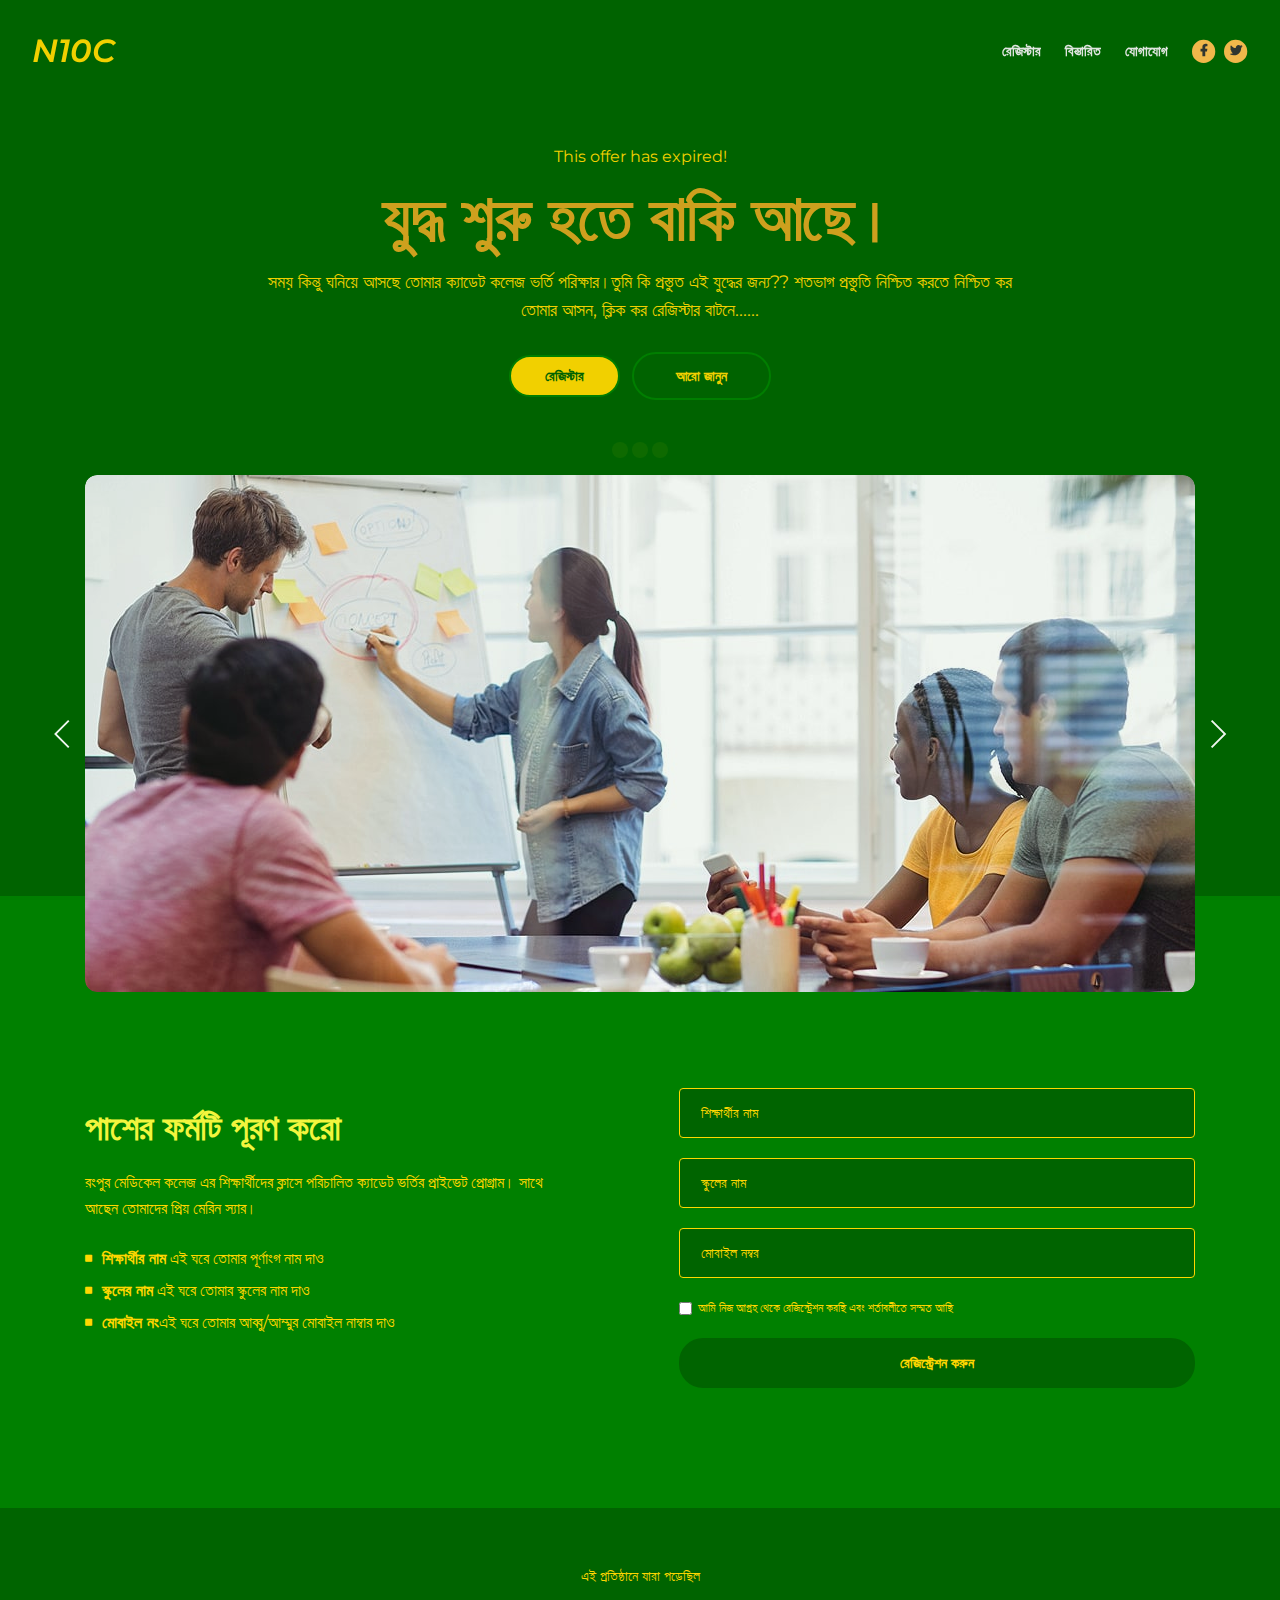
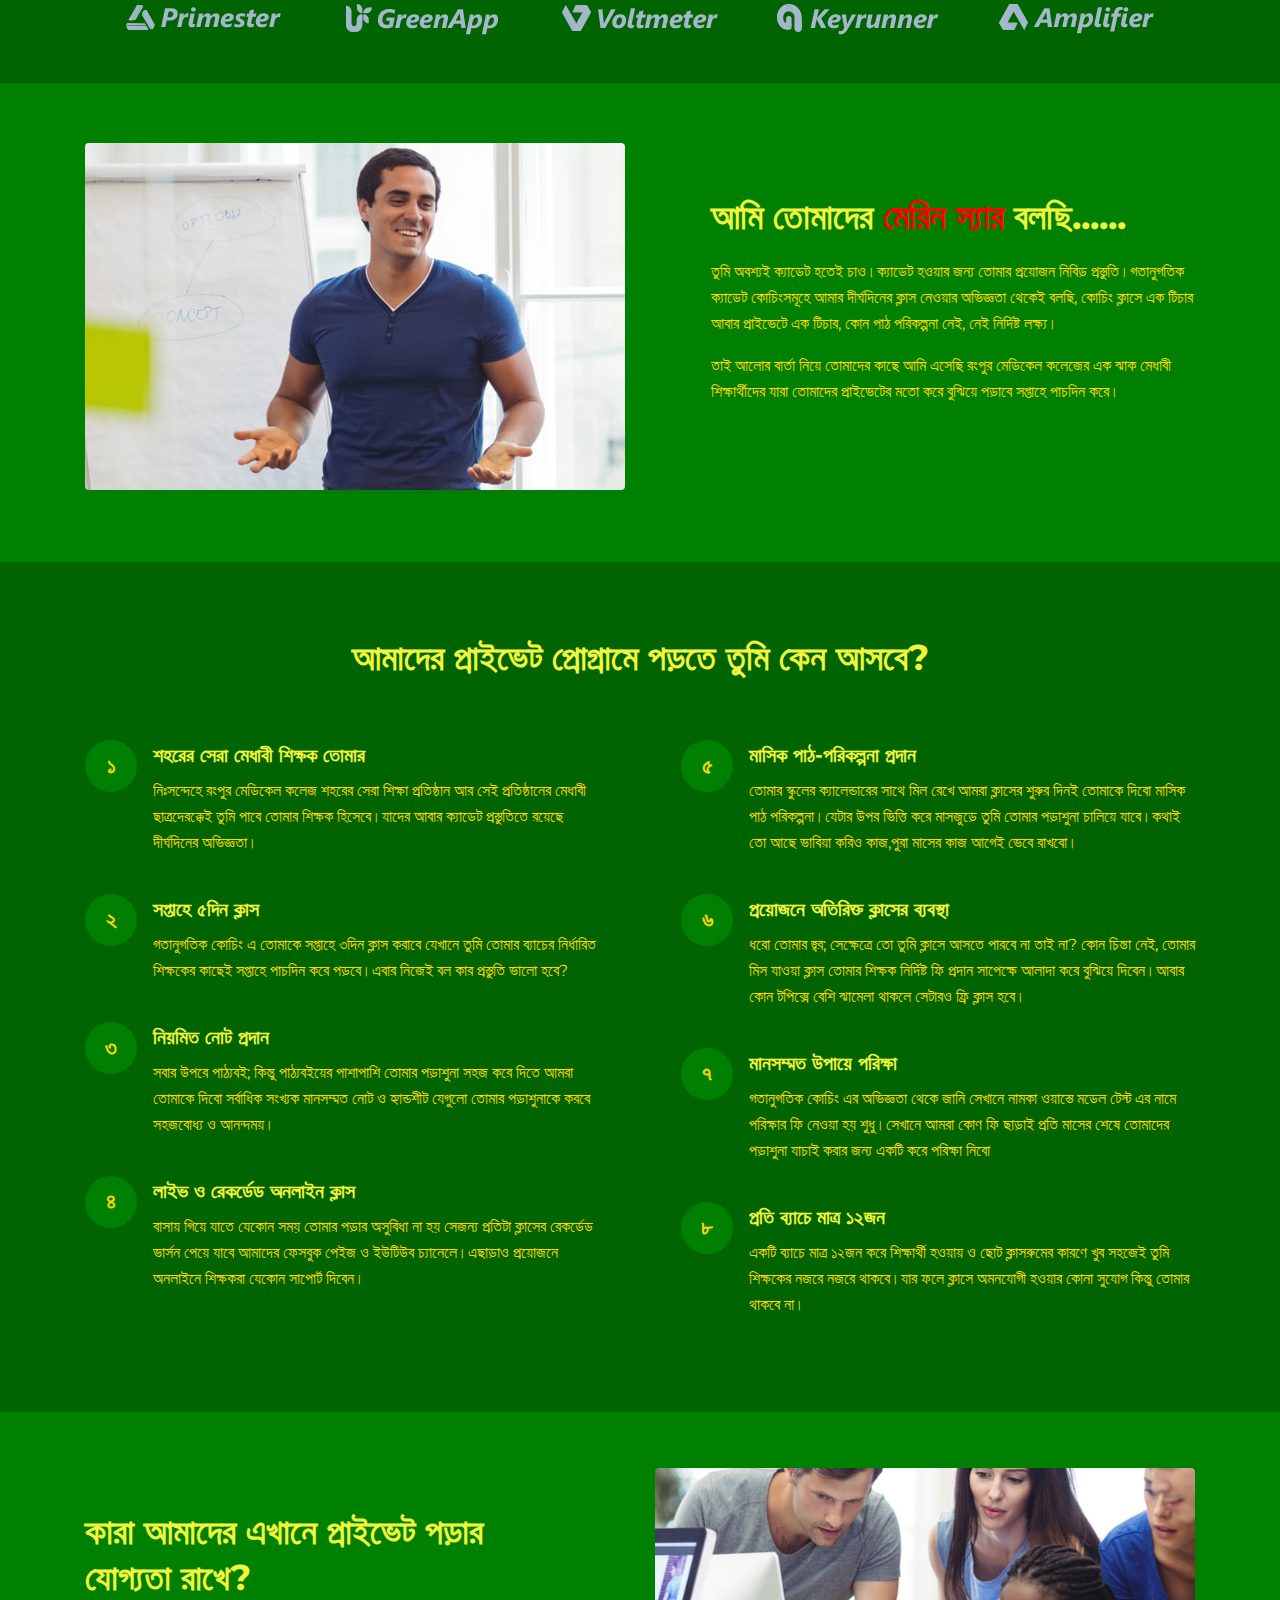
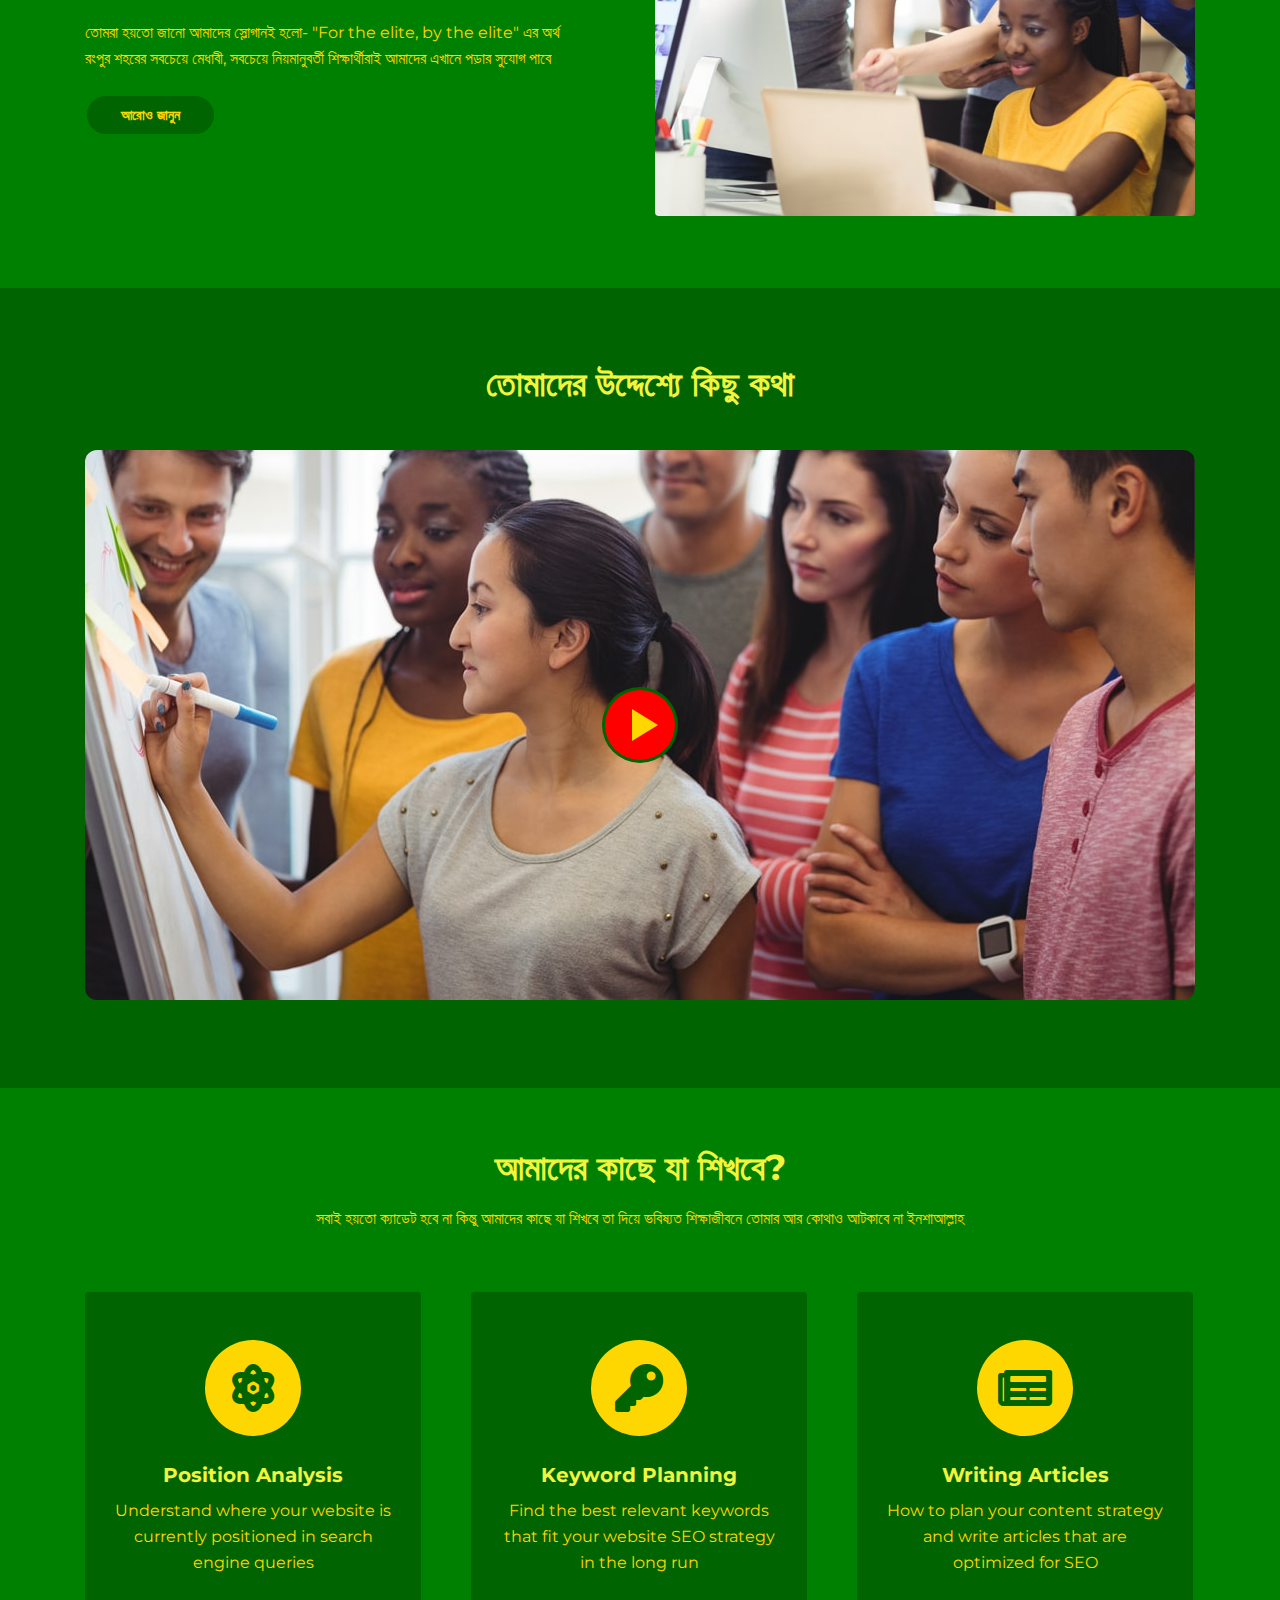
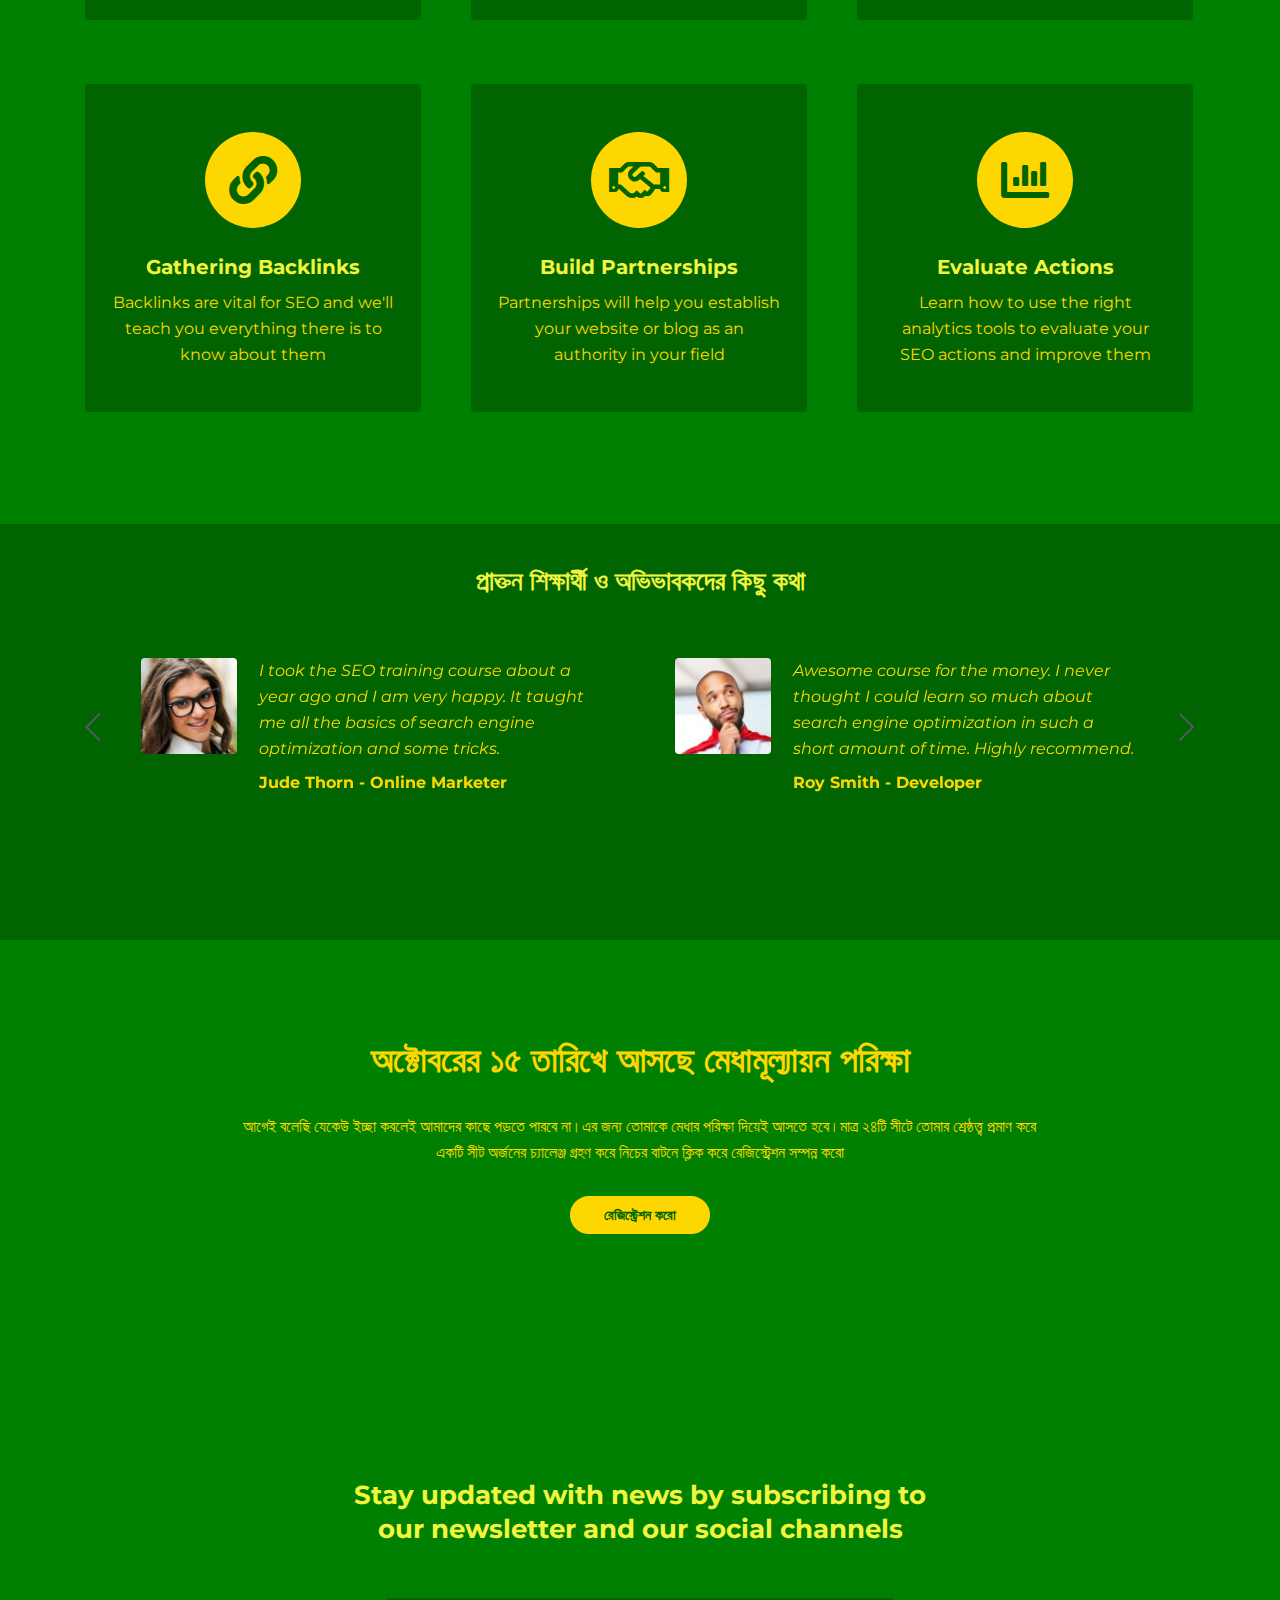
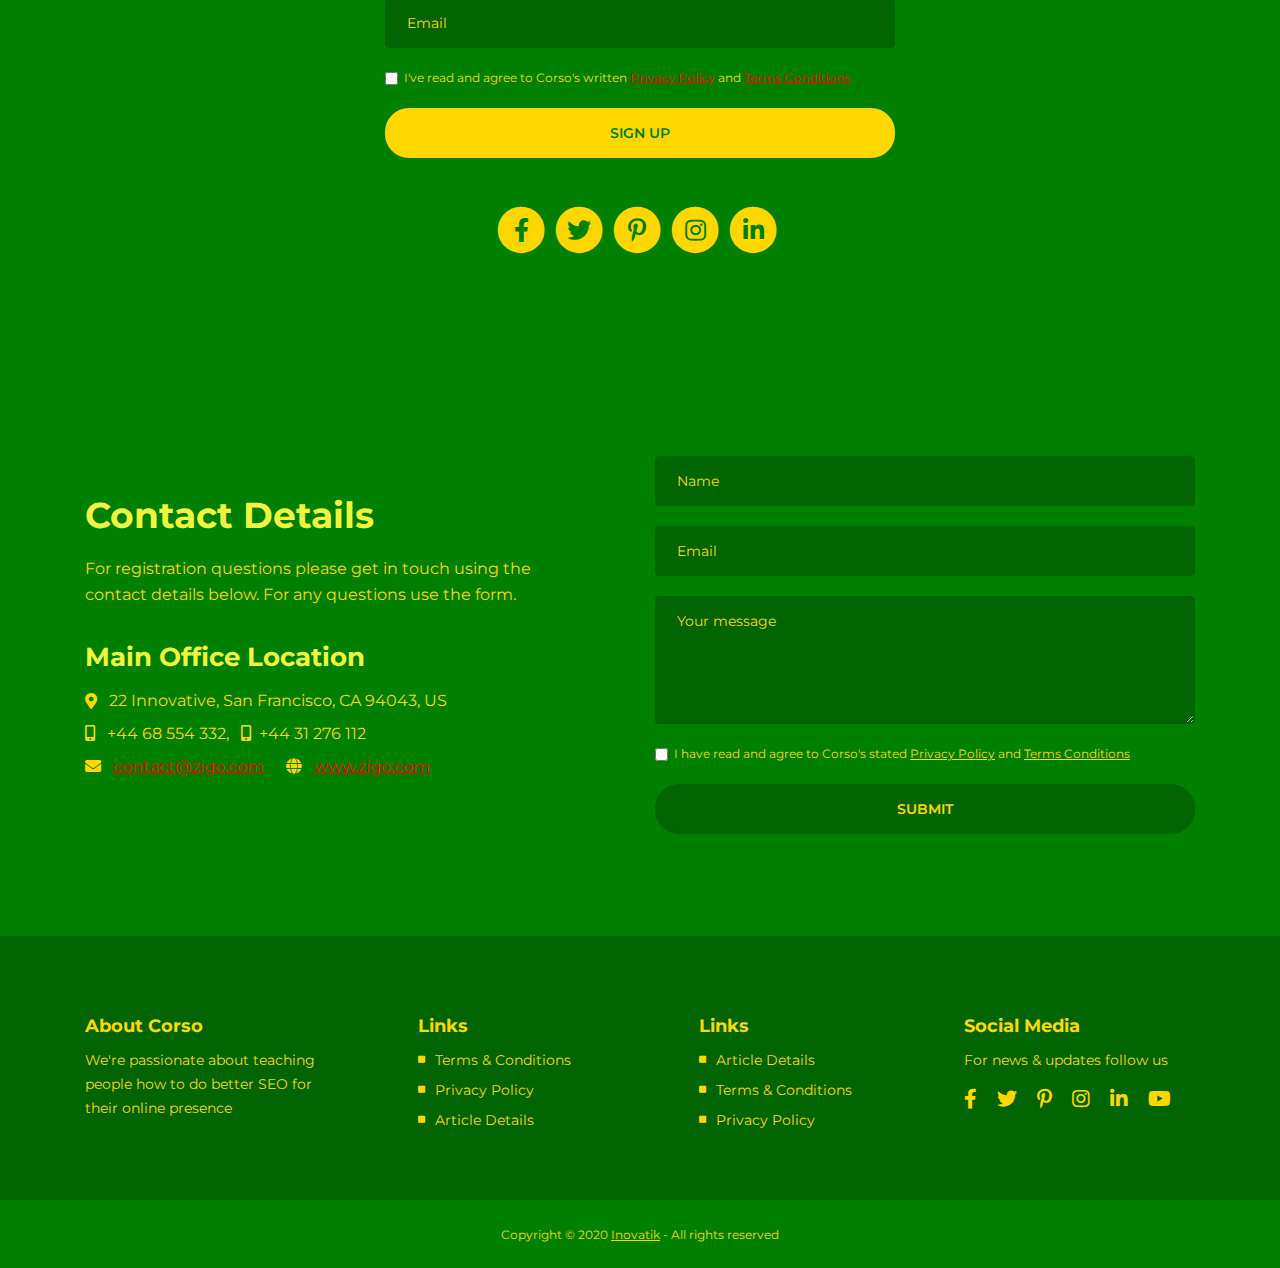
==== index.html @ 9112b7dc "70% article done" ====
<!DOCTYPE html>
<html lang="en">
<head>
    <meta charset="utf-8">
    <meta name="viewport" content="width=device-width, initial-scale=1, shrink-to-fit=no">
    
    <!-- SEO Meta Tags -->
    <meta name="description" content="শাহীন ক্যাডেট কোচিং টাংগাইল
    শাহীন ক্যাডেট কোচিং রাজশাহী
    সেরা ক্যাডেট কোচিং
    মিরপুর ক্যাডেট কোচিং
    ক্যাডেট কোচিং
    ক্যাডেট কোচিং ঢাকা
    রংপুর ক্যাডেট কোচিং
    ক্যাডেট কোচিং চট্টগ্রাম
    সৃষ্টি ক্যাডেট কোচিং
    শাহীন ক্যাডেট কোচিং বরিশাল
    শাহীন ক্যাডেট কোচিং উত্তরা
    শহীদ ক্যাডেট কোচিং ঢাকা
    শাহিন ক্যাডেট কোচিং বরিশাল
    শাহিন ক্যাডেট কোচিং
    ক্যাডেট কোচিং সেন্টার
    ঝিনাইদহ ক্যাডেট কোচিং
    শহীদ ক্যাডেট কোচিং টাংগাইল
    শাহীন ক্যাডেট কোচিং ঢাকা
    Faujdarhat Cadet College
    Jhenaidah Cadet College
    Mirzapur Cadet College
    Rajshahi Cadet College
    Sylhet Cadet College
    Rangpur Cadet College
    Barisal Cadet College
    Pabna Cadet College
    Mymensingh Girls Cadet College
    Comilla Cadet College	Kotbari
    Feni Girls Cadet College
    Joypurhat Girls Cadet College">
    <meta name="author" content="m-3r">
	<meta property="og:site_name" content="next10cadet" /> 
	<meta property="og:site" content="www.nextcadet.com" />
	<meta property="og:title" content="আপনার সন্তানের জন্য শ্রেষ্ঠ ক্যাডেট কোচিং"/>
	<meta property="og:description" content="শতভাগ ক্যাডেট প্রস্তুতির জন্য" />
	<meta property="og:image" content="" /> 
    <meta property="og:url" content="www.facebook.com" />
	<meta property="og:type" content="
    ক্যাডেট কোচিং একটি শিক্ষার প্রক্রিয়া যা সাম্য পরীক্ষার জন্য প্রস্তুতি করার সাথে সম্পর্কিত। এটি সম্প্রসারণ প্রতিষ্ঠান, শিক্ষক, বা টিউটর দ্বারা পরিচালিত হতে পারে যারা সরকারী কর্মক্ষেত্রে যাত্রী পদ অথবা সৈন্যে পদস্থ হতে চান এবং তাদের সম্মান্য পদে প্রবেশের সুযোগ চান। বিভিন্ন ক্যাডেট কোর অথবা সশস্ত্র বাহিনীতে ক্যাডেট হতে ইচ্ছুক স্টুডেন্টদের প্রস্তুত করতে ক্যাডেট কোচিং প্রদান করা হয়।ক্যাডেট কোচিং কোন নির্দিষ্ট প্রতিষ্ঠান বা সংস্থা দ্বারা পরিচালিত হতে পারে এমন বিভিন্ন কোর্সে প্রদান করা হতে পারে, যা ক্যাডেটদের পরীক্ষার প্রস্তুতির জন্য সাহায্য করে। এই কোর্সে সাধারণভাবে পরীক্ষার প্রস্তুতি, মানসিক যোগাযোগ কৌশল, প্রশাসনিক যোগাযোগ, সাম্প্রতিক বিষয়গুলির সম্প্রসারণ, পাঠ্যবই, এবং অন্যান্য প্রয়োজনীয় সুযোগ প্রদান করা হতে পারে।ক্যাডেট কোচিং সাধারণভাবে বিশেষ করে সরকারী সেবা নিয়োগ পরীক্ষা (যেমন - সিভিল সার্ভিস, সহায়ক শিক্ষক, সহকারী কর্মচারি পরীক্ষা) ও সশস্ত্র বাহিনীর ক্যাডেট পরীক্ষা (যেমন - নৌ, সেনা, বিমান বাহিনী ক্যাডেট) প্রস্তুতির জন্য প্রস্তুতি করে।ক্যাডেট কোচিং সম্পর্কিত জিজ্ঞাসা থাকলে, স্থানীয় ক্যাডেট কোচিং সেন্টারে বা প্রযুক্ত প্রতিষ্ঠানে যোগাযোগ করার সুযোগ খোঁজে দেওয়া উচিত। এছাড়া, অনলাইন সূত্রে ক্যাডেট কোচিং কোর্স প্রদান করা হতে পারে যা একে অপরের সাথে ইন্টারঅ্যাক্টিভ এবং সমৃদ্ধ অধ্যয়ন সুযোগ প্রদান করতে পারে।" />
    <title>N10C-Next10Cadet</title>
    <link href="https://fonts.googleapis.com/css?family=Montserrat:400,400i,600,700,700i&display=swap" rel="stylesheet">
    <link href="css/bootstrap.css" rel="stylesheet">
    <link href="css/fontawesome-all.css" rel="stylesheet">
    <link href="css/swiper.css" rel="stylesheet">
	<link href="css/magnific-popup.css" rel="stylesheet">
	<link href="css/styles.css" rel="stylesheet">
	
	<!-- Favicon  -->
    <link rel="icon" href="images/favicon.png">
</head>
<body data-spy="scroll" data-target=".fixed-top">
    
    <!-- Preloader -->
	<div class="spinner-wrapper">
        <div class="spinner">
            <div class="bounce1"></div>
            <div class="bounce2"></div>
            <div class="bounce3"></div>
        </div>
    </div>
    <!-- end of preloader -->
    

    <!-- Navigation -->
    <nav class="navbar navbar-expand-lg navbar-dark navbar-custom fixed-top">

        <!-- Text Logo - Use this if you don't have a graphic logo -->
        <a class="navbar-brand logo-text page-scroll" href="index.html">N10C</a>

        <!-- Image Logo 
        <a class="navbar-brand logo-image" href="index.html"><img src="images/logo.svg" alt="alternative"></a> 
        -->
        <!-- Mobile Menu Toggle Button -->
        <button class="navbar-toggler" type="button" data-toggle="collapse" data-target="#navbarsExampleDefault" aria-controls="navbarsExampleDefault" aria-expanded="false" aria-label="Toggle navigation">
            <span class="navbar-toggler-awesome fas fa-bars"></span>
            <span class="navbar-toggler-awesome fas fa-times"></span>
        </button>
        <!-- end of mobile menu toggle button -->

        <div class="collapse navbar-collapse" id="navbarsExampleDefault">
            <ul class="navbar-nav ml-auto">
                <li class="nav-item">
                    <a class="nav-link page-scroll" href="#register">রেজিস্টার <span class="sr-only">(current)</span></a>
                </li>
                <li class="nav-item">
                    <a class="nav-link page-scroll" href="#description">বিস্তারিত</a>
                </li>

                <!-- Dropdown Menu         
                <li class="nav-item dropdown">
                    <a class="nav-link dropdown-toggle page-scroll" href="#date" id="navbarDropdown" role="button" aria-haspopup="true" aria-expanded="false">DATE</a>
                    <div class="dropdown-menu" aria-labelledby="navbarDropdown">
                        <a class="dropdown-item" href="article-details.html"><span class="item-text">ARTICLE DETAILS</span></a>
                        <div class="dropdown-divider"></div>
                        <a class="dropdown-item" href="terms-conditions.html"><span class="item-text">TERMS CONDITIONS</span></a>
                        <div class="dropdown-divider"></div>
                        <a class="dropdown-item" href="privacy-policy.html"><span class="item-text">PRIVACY POLICY</span></a>
                    </div>
                </li>
               end of dropdown menu -->

                <li class="nav-item">
                    <a class="nav-link page-scroll" href="#contact">যোগাযোগ</a>
                </li>
            </ul>
            <span class="nav-item social-icons">
                <span class="fa-stack">
                    <a href="#your-link">
                        <i class="fas fa-circle fa-stack-2x"></i>
                        <i class="fab fa-facebook-f fa-stack-1x"></i>
                    </a>
                </span>
                <span class="fa-stack">
                    <a href="#your-link">
                        <i class="fas fa-circle fa-stack-2x"></i>
                        <i class="fab fa-twitter fa-stack-1x"></i>
                    </a>
                </span>
            </span>
        </div>
    </nav> <!-- end of navbar -->
    <!-- end of navigation -->


    <!-- Header -->
    <header id="header" class="header">
        <div class="container">
            <div class="row">
                <div class="col-lg-12">
                    <div class="text-container">
                        <div class="countdown">
                            <span id="clock"></span>
                        </div>
                        <h1>যুদ্ধ শুরু হতে বাকি আছে।</h1>
                        <p class="p-large">সময় কিন্তু ঘনিয়ে আসছে তোমার ক্যাডেট কলেজ ভর্তি পরিক্ষার।তুমি কি প্রস্তুত এই যুদ্ধের জন্য?? শতভাগ প্রস্তুতি নিশ্চিত করতে নিশ্চিত কর তোমার আসন, ক্লিক কর রেজিস্টার বাটনে......</p>
                        <a class="btn-solid-lg page-scroll" href="#register">রেজিস্টার</a>
                        <a class="btn-outline-lg page-scroll" href="#instructor">আরো জানুন</a>
                    </div> <!-- end of text-container -->
                </div> <!-- end of col -->
            </div> <!-- end of row -->
        </div> <!-- end of container -->
        
        <!-- Image Slider -->
        <div class="outer-container">
            <div class="slider-container">
                <div class="swiper-container image-slider-1">
                    <div class="swiper-wrapper">
                        
                        <!-- Slide -->
                        <div class="swiper-slide" >
                            <img class="img-fluid" src="images/details-slide-1.jpg" alt="alternative">
                        </div>
                        <!-- end of slide -->

                        <!-- Slide -->
                        <div class="swiper-slide">
                            <img class="img-fluid" src="images/details-slide-2.jpg" alt="alternative">
                        </div>
                        <!-- end of slide -->

                        <!-- Slide -->
                        <div class="swiper-slide">
                            <img class="img-fluid" src="images/details-slide-3.jpg" alt="alternative">
                        </div>
                        <!-- end of slide -->

                    </div> <!-- end of swiper-wrapper -->
                    
                    <!-- Add Arrows -->
                    <div class="swiper-button-next"></div>
                    <div class="swiper-button-prev"></div>
                    <!-- end of add arrows -->
                    
                </div> <!-- end of swiper-container -->
            </div> <!-- end of slider-container -->
        </div> <!-- end of outer-container -->
        <!-- end of image slider -->

    </header> <!-- end of header -->
    <!-- end of header -->


    <!-- Registration -->
    <div id="register" class="form-1">
        <div class="container">
            <div class="row">
                <div class="col-lg-6">
                    <div class="text-container">
                        <h2>পাশের ফর্মটি পূরণ করো</h2>
                        <p>রংপুর মেডিকেল কলেজ এর শিক্ষার্থীদের ক্লাসে পরিচালিত ক্যাডেট ভর্তির প্রাইভেট প্রোগ্রাম। সাথে আছেন তোমাদের প্রিয় মেরিন স্যার।</p>
                        <ul class="list-unstyled li-space-lg">
                            <li class="media">
                                <i class="fas fa-square"></i>
                                <div class="media-body"><strong>শিক্ষার্থীর নাম</strong> এই ঘরে তোমার পূর্ণাংগ নাম দাও</div>
                            </li>
                            <li class="media">
                                <i class="fas fa-square"></i>
                                <div class="media-body"><strong>স্কুলের নাম</strong> এই ঘরে তোমার স্কুলের নাম দাও</div>
                            </li>
                            <li class="media">
                                <i class="fas fa-square"></i>
                                <div class="media-body"><strong>মোবাইল নং</strong>এই ঘরে তোমার আব্বু/আম্মুর মোবাইল নাম্বার দাও</div>
                            </li>
                        </ul>
                    </div> <!-- end of text-container -->
                </div> <!-- end of col -->
                <div class="col-lg-6">

                    <!-- Registration Form -->
                    <div class="form-container">
                        <form id="registrationForm" data-toggle="validator" data-focus="false">
                            <div class="form-group">
                                <input type="text" class="form-control-input" id="rname" name="rname" required>
                                <label class="label-control" for="rname">শিক্ষার্থীর নাম</label>
                                <div class="help-block with-errors"></div>
                            </div>
                            <div class="form-group">
                                <input type="text" class="form-control-input" id="remail" name="remail" required>
                                <label class="label-control" for="remail">স্কুলের নাম</label>
                                <div class="help-block with-errors"></div>
                            </div>
                            <div class="form-group">
                                <input type="text" class="form-control-input" id="rphone" name="rphone" required>
                                <label class="label-control" for="rphone">মোবাইল নম্বর</label>
                                <div class="help-block with-errors"></div>
                            </div>
                            <div class="form-group checkbox">
                                <input type="checkbox" id="rterms" value="Agreed-to-Terms" name="rterms" required>আমি নিজ আগ্রহ থেকে রেজিস্ট্রেশন করছি এবং শর্তাবলীতে সম্মত আছি</a>
                                <div class="help-block with-errors"></div>
                            </div>
                            <div class="form-group">
                                <button type="submit" class="form-control-submit-button">রেজিস্ট্রেশন করুন</button>
                            </div>
                            <div class="form-message">
                                <div id="rmsgSubmit" class="h3 text-center hidden"></div>
                            </div>
                        </form>
                    </div> <!-- end of form-container -->
                    <!-- end of registration form -->
                    
                </div> <!-- end of col -->
            </div> <!-- end of row -->
        </div> <!-- end of container -->
    </div> <!-- end of form-1 -->
    <!-- end of registration -->


    <!-- Partners -->
    <div class="slider-1">
        <div class="container">
            <div class="row">
                <div class="col-lg-12">
                    <p class="p-small">এই প্রতিষ্ঠানে যারা পড়েছিল</p>

                    <!-- Image Slider -->
                    <div class="slider-container">
                        <div class="swiper-container image-slider-2">
                            <div class="swiper-wrapper">
                                <div class="swiper-slide">
                                        <img class="img-fluid" src="images/customer-logo-1.png" alt="alternative">
                                </div>
                                <div class="swiper-slide">
                                        <img class="img-fluid" src="images/customer-logo-2.png" alt="alternative">
                                </div>
                                <div class="swiper-slide">
                                        <img class="img-fluid" src="images/customer-logo-3.png" alt="alternative">
                                </div>
                                <div class="swiper-slide">
                                        <img class="img-fluid" src="images/customer-logo-4.png" alt="alternative">
                                </div>
                                <div class="swiper-slide">
                                        <img class="img-fluid" src="images/customer-logo-5.png" alt="alternative">
                                </div>
                                <div class="swiper-slide">
                                        <img class="img-fluid" src="images/customer-logo-6.png" alt="alternative">
                                </div>
                            </div> <!-- end of swiper-wrapper -->
                        </div> <!-- end of swiper container -->
                    </div> <!-- end of slider-container -->
                    <!-- end of image slider -->

                </div> <!-- end of col -->
            </div> <!-- end of row -->
        </div> <!-- end of container -->
    </div> <!-- end of slider-1 -->
    <!-- end of partners -->


    <!-- Instructor -->
    <div id="instructor" class="basic-1">
        <div class="container">
            <div class="row">
                <div class="col-lg-6">
                    <img class="img-fluid" src="images/instructor.jpg" alt="alternative">
                </div> <!-- end of col -->
                <div class="col-lg-6">
                    <div class="text-container">
                        <h2>আমি তোমাদের <span class="unique">মেরিন স্যার</span> বলছি......</h2>
                        <p>তুমি অবশ্যই ক্যাডেট হতেই চাও।ক্যাডেট হওয়ার জন্য তোমার প্রয়োজন নিবিড় প্রস্তুতি।গতানুগতিক ক্যাডেট কোচিংসমূহে আমার দীর্ঘদিনের ক্লাস নেওয়ার অভিজ্ঞতা থেকেই বলছি, কোচিং ক্লাসে এক টিচার আবার প্রাইভেটে এক টিচার, কোন পাঠ পরিকল্পনা নেই, নেই নির্দিষ্ট লক্ষ্য।</p>
                        <p>তাই আলোর বার্তা নিয়ে তোমাদের কাছে আমি এসেছি রংপুর মেডিকেল কলেজের এক ঝাক মেধাবী শিক্ষার্থীদের যারা তোমাদের প্রাইভেটের মতো করে বুঝিয়ে পড়াবে সপ্তাহে পাচদিন করে।</p>
                    </div> <!-- end of text-container -->
                </div> <!-- end of col -->
            </div> <!-- end of row -->
        </div> <!-- end of container -->
    </div> <!-- end of basic-1 -->
    <!-- end of instructor -->


    <!-- Description -->
    <div id="description" class="basic-2">
        <div class="container">
            <div class="row">
                <div class="col-lg-12">
                    <h2>আমাদের প্রাইভেট প্রোগ্রামে পড়তে তুমি কেন আসবে?</h2>
                </div> <!-- end of col -->
            </div> <!-- end of row --> 
            <div class="row">
                <div class="col-lg-6">
                    <ul class="list-unstyled li-space-lg first">
                        <li class="media">
                            <i class="bullet">১</i>
                            <div class="media-body">
                                <h4>শহরের সেরা মেধাবী শিক্ষক তোমার</h4>
                                <p>নিঃসন্দেহে রংপুর মেডিকেল কলেজ শহরের সেরা শিক্ষা প্রতিষ্ঠান আর সেই প্রতিষ্ঠানের মেধাবী ছাত্রদেরক্কেই তুমি পাবে তোমার শিক্ষক হিসেবে।যাদের আবার ক্যাডেট প্রস্তুতিতে রয়েছে দীর্ঘদিনের অভিজ্ঞতা।</p>
                            </div>
                        </li>
                        <li class="media">
                            <i class="bullet">২</i>
                            <div class="media-body">
                                <h4>সপ্তাহে ৫দিন ক্লাস</h4>
                                <p>গতানুগতিক কোচিং এ তোমাকে সপ্তাহে ৩দিন ক্লাস করাবে যেখানে তুমি তোমার ব্যাচের নির্ধারিত শিক্ষকের কাছেই সপ্তাহে পাচদিন করে পড়বে।এবার নিজেই বল কার প্রস্তুতি ভালো হবে? </p>
                            </div>
                        </li>
                        <li class="media">
                            <i class="bullet">৩</i>
                            <div class="media-body">
                                <h4>নিয়মিত নোট প্রদান</h4>
                                <p>সবার উপরে পাঠ্যবই; কিন্তু পাঠ্যবইয়ের পাশাপাশি তোমার পড়াশুনা সহজ করে দিতে আমরা তোমাকে দিবো সর্বাধিক সংখ্যক মানসম্মত নোট ও হ্যান্ডশীট যেগুলো তোমার পড়াশুনাকে করবে সহজবোধ্য ও আনন্দময়।</p>
                            </div>
                        </li>
                        <li class="media">
                            <i class="bullet">৪</i>
                            <div class="media-body">
                                <h4>লাইভ ও রেকর্ডেড অনলাইন ক্লাস</h4>
                                <p>বাসায় গিয়ে যাতে যেকোন সময় তোমার পড়ার অসুবিধা না হয় সেজন্য প্রতিটা ক্লাসের রেকর্ডেড ভার্সন পেয়ে যাবে আমাদের ফেসবুক পেইজ ও ইউটিউব চ্যানেলে।এছাড়াও প্রয়োজনে অনলাইনে শিক্ষকরা যেকোন সাপোর্ট দিবেন।</p>
                            </div>
                        </li>
                    </ul>
                </div> <!-- end of col -->
                <div class="col-lg-6">
                    <ul class="list-unstyled li-space-lg second">
                        <li class="media">
                            <i class="bullet">৫</i>
                            <div class="media-body">
                                <h4>মাসিক পাঠ-পরিকল্পনা প্রদান</h4>
                                <p>তোমার স্কুলের ক্যালেন্ডারের সাথে মিল রেখে আমরা ক্লাসের শুরুর দিনই তোমাকে দিবো মাসিক পাঠ পরিকল্পনা।যেটার উপর ভিত্তি করে মাসজুড়ে তুমি তোমার পড়াশুনা চালিয়ে যাবে।কথাই তো আছে ভাবিয়া করিও কাজ,পুরা মাসের কাজ আগেই ভেবে রাখবো।</p>
                            </div>
                        </li>
                        <li class="media">
                            <i class="bullet">৬</i>
                            <div class="media-body">
                                <h4>প্রয়োজনে অতিরিক্ত ক্লাসের ব্যবস্থা</h4>
                                <p>ধরো তোমার জ্বর; সেক্ষেত্রে তো তুমি ক্লাসে আসতে পারবে না তাই না? কোন চিন্তা নেই, তোমার মিস যাওয়া ক্লাস তোমার শিক্ষক নির্দিষ্ট ফি প্রদান সাপেক্ষে আলাদা করে বুঝিয়ে দিবেন।আবার কোন টপিক্সে বেশি ঝামেলা থাকলে সেটারও ফ্রি ক্লাস হবে।</p>
                            </div>
                        </li>
                        <li class="media">
                            <i class="bullet">৭</i>
                            <div class="media-body">
                                <h4>মানসম্মত উপায়ে পরিক্ষা</h4>
                                <p>গতানুগতিক কোচিং এর অভিজ্ঞতা থেকে জানি সেখানে নামকা ওয়াস্তে মডেল টেস্ট এর নামে পরিক্ষার ফি নেওয়া হয় শুধু।সেখানে আমরা কোণ ফি ছাড়াই প্রতি মাসের শেষে তোমাদের পড়াশুনা যাচাই করার জন্য একটি করে পরিক্ষা নিবো</p>
                            </div>
                        </li>
                        <li class="media">
                            <i class="bullet">৮</i>
                            <div class="media-body">
                                <h4>প্রতি ব্যাচে মাত্র ১২জন</h4>
                                <p>একটি ব্যাচে মাত্র ১২জন করে শিক্ষার্থী হওয়ায় ও ছোট ক্লাসরুমের কারণে খুব সহজেই তুমি শিক্ষকের নজরে নজরে থাকবে।যার ফলে ক্লাসে অমনযোগী হওয়ার কোনা সুযোগ কিন্তু তোমার থাকবে না।</p>
                            </div>
                        </li>
                    </ul>
                </div> <!-- end of col -->
            </div> <!-- end of row -->
        </div> <!-- end of container -->
    </div> <!-- end of basic-2 -->
    <!-- end of description -->


    <!-- Students -->
    <div class="basic-3">
        <div class="container">
            <div class="row">
                <div class="col-lg-6">
                    <div class="text-container">
                        <h2>কারা আমাদের এখানে প্রাইভেট পড়ার যোগ্যতা রাখে?</h2>
                        <p>তোমরা হয়তো জানো আমাদের স্লোগানই হলো- "For the elite, by the elite" এর অর্থ রংপুর শহরের সবচেয়ে মেধাবী, সবচেয়ে নিয়মানুবর্তী শিক্ষার্থীরাই আমাদের এখানে পড়ার সুযোগ পাবে</p>
                        <a class="btn-solid-reg popup-with-move-anim" href="#details-lightbox">আরোও জানুন</a>
                    </div> <!-- end of text-container -->
                </div> <!-- end of col -->
                <div class="col-lg-6">
                    <img class="img-fluid" src="images/students.jpg" alt="alternative">
                </div> <!-- end of col -->
            </div> <!-- end of row -->
        </div> <!-- end of container -->
    </div> <!-- end of basic-3 -->
    <!-- end of students -->


    <!-- Details Lightbox -->
	<div id="details-lightbox" class="lightbox-basic zoom-anim-dialog mfp-hide">
        <div class="container">
            <div class="row">
                <button title="Close (Esc)" type="button" class="mfp-close x-button">×</button>
                <div class="col-lg-8">
                    <div class="image-container">
                        <img class="img-fluid" src="images/details-lightbox.jpg" alt="alternative">
                    </div> <!-- end of image-container -->
                </div> <!-- end of col -->
                <div class="col-lg-4">
                    <h3>আমরা কিভাবে পড়াবো?</h3>
                    <hr>
                    <h5>ক্যাডেট ভর্তি প্রস্তুতি ২০২৫</h5>
                    <p>সাফল্যের জন্যে চাই সঠিক কর্মপরিকল্পনা, আর সে লক্ষেই আমাদের পথ চলা।আমাদের ক্লাসগুলো নিম্ন অনুসারে পরিক্ষার আগ পর্যন্ত চলমান থাকবে</p>
                    <ul class="list-unstyled li-space-lg">
                        <li class="media">
                            <i class="fas fa-square"></i><div class="media-body">সপ্তাহে ৫ দিন ক্লাস</div>
                        </li>
                        <li class="media">
                            <i class="fas fa-square"></i><div class="media-body">প্রতিটি ক্লাস কমপক্ষে ৪৫ মিনিট</div>
                        </li>
                        <li class="media">
                            <i class="fas fa-square"></i><div class="media-body">প্রতি মাসের শেষে মাসিক পরিক্ষা</div>
                        </li>
                        <li class="media">
                            <i class="fas fa-square"></i><div class="media-body">পরিক্ষার ফলাফলের উপর ভিত্তি করে পুরুষ্কার প্রদান</div>
                        </li>
                        <li class="media">
                            <i class="fas fa-square"></i><div class="media-body">এক ব্যাচে মাত্র ১২জন করে</div>
                        </li>
                    </ul>
                    <a class="btn-solid-reg mfp-close page-scroll" href="#register">রেজিস্টার</a> <a class="btn-outline-reg mfp-close as-button" href="#screenshots">ফিরে যান</a>
                </div> <!-- end of col -->
            </div> <!-- end of row -->
        </div> <!-- end of container -->
    </div> <!-- end of lightbox-basic -->
    <!-- end of details lightbox -->


    <!-- Video -->
    <div class="basic-4">
        <div class="container">
            <div class="row">
                <div class="col-lg-12">
                    <h2>তোমাদের উদ্দেশ্যে কিছু কথা</h2>

                    <!-- Video Preview -->
                    <div class="image-container">
                        <div class="video-wrapper">
                            <a class="popup-youtube" href="https://www.youtube.com/watch?v=fLCjQJCekTs" data-effect="fadeIn">
                                <img class="img-fluid" src="images/video.jpg" alt="alternative">
                                <span class="video-play-button">
                                    <span></span>
                                </span>
                            </a>
                        </div> <!-- end of video-wrapper -->
                    </div> <!-- end of image-container -->
                    <!-- end of video preview -->

                </div> <!-- end of col -->
            </div> <!-- end of row -->
        </div> <!-- end of container -->
    </div> <!-- end of basic-4 -->
    <!-- end of video -->


    <!-- Takeaways -->
    <div class="cards">
        <div class="container">
            <div class="row">
                <div class="col-lg-12">
                    <h2>আমাদের কাছে যা শিখবে?</h2>
                    <p class="p-heading">সবাই হয়তো ক্যাডেট হবে না কিন্তু আমাদের কাছে যা শিখবে তা দিয়ে ভবিষ্যত শিক্ষাজীবনে তোমার আর কোথাও আটকাবে না ইনশাআল্লাহ</p>
                </div> <!-- end of col -->
            </div> <!-- end of row -->
            <div class="row">
                <div class="col-lg-12">

                    <!-- Card -->
                    <div class="card">
                        <div class="card-image">
                            <i class="fas fa-atom"></i>
                        </div>
                        <div class="card-body">
                            <h4 class="card-title">Position Analysis</h4>
                            <p>Understand where your website is currently positioned in search engine queries</p>
                        </div>
                    </div>
                    <!-- end of card -->

                    <!-- Card -->
                    <div class="card">
                        <div class="card-image">
                            <i class="fas fa-key"></i>
                        </div>
                        <div class="card-body">
                            <h4 class="card-title">Keyword Planning</h4>
                            <p>Find the best relevant keywords that fit your website SEO strategy in the long run</p>
                        </div>
                    </div>
                    <!-- end of card -->


                    <!-- Card -->
                    <div class="card">
                        <div class="card-image">
                            <i class="fas fa-newspaper"></i>
                        </div>
                        <div class="card-body">
                            <h4 class="card-title">Writing Articles</h4>
                            <p>How to plan your content strategy and write articles that are optimized for SEO</p>
                        </div>
                    </div>
                    <!-- end of card -->

                    <!-- Card -->
                    <div class="card">
                        <div class="card-image">
                            <i class="fas fa-link"></i>
                        </div>
                        <div class="card-body">
                            <h4 class="card-title">Gathering Backlinks</h4>
                            <p>Backlinks are vital for SEO and we'll teach you everything there is to know about them</p>
                        </div>
                    </div>
                    <!-- end of card -->

                    <!-- Card -->
                    <div class="card">
                        <div class="card-image">
                            <i class="far fa-handshake"></i>
                        </div>
                        <div class="card-body">
                            <h4 class="card-title">Build Partnerships</h4>
                            <p>Partnerships will help you establish your website or blog as an authority in your field</p>
                        </div>
                    </div>
                    <!-- end of card -->


                    <!-- Card -->
                    <div class="card">
                        <div class="card-image">
                            <i class="fas fa-chart-bar"></i>
                        </div>
                        <div class="card-body">
                            <h4 class="card-title">Evaluate Actions</h4>
                            <p>Learn how to use the right analytics tools to evaluate your SEO actions and improve them</p>
                        </div>
                    </div>
                    <!-- end of card -->
                    
                </div> <!-- end of col -->
            </div> <!-- end of row -->
        </div> <!-- end of container -->
    </div> <!-- end of cards -->
    <!-- end of takeaways -->


    <!-- Testimonials -->
    <div class="slider-2">
        <div class="container">
            <div class="row">
                <div class="col-lg-12">
                    <h3>প্রাক্তন শিক্ষার্থী ও অভিভাবকদের কিছু কথা</h3>

                    <!-- Text Slider -->
                    <div class="slider-container">
                        <div class="swiper-container text-slider">
                            <div class="swiper-wrapper">
                                
                                <!-- Slide -->
                                <div class="swiper-slide">
                                    <div class="image-wrapper">
                                        <img class="img-fluid" src="images/testimonial-1.jpg" alt="alternative">
                                    </div> <!-- end of image-wrapper -->
                                    <div class="text-wrapper">
                                        <div class="testimonial-text">I took the SEO training course about a year ago and I am very happy. It taught me all the basics of search engine optimization and some tricks.</div>
                                        <div class="testimonial-author">Jude Thorn - Online Marketer</div>
                                    </div> <!-- end of text-wrapper -->
                                </div> <!-- end of swiper-slide -->
                                <!-- end of slide -->

                                <!-- Slide -->
                                <div class="swiper-slide">
                                    <div class="image-wrapper">
                                        <img class="img-fluid" src="images/testimonial-2.jpg" alt="alternative">
                                    </div> <!-- end of image-wrapper -->
                                    <div class="text-wrapper">
                                        <div class="testimonial-text">Awesome course for the money. I never thought I could learn so much about search engine optimization in such a short amount of time. Highly recommend.</div>
                                        <div class="testimonial-author">Roy Smith - Developer</div>
                                    </div> <!-- end of text-wrapper -->
                                </div> <!-- end of swiper-slide -->
                                <!-- end of slide -->

                                <!-- Slide -->
                                <div class="swiper-slide">
                                    <div class="image-wrapper">
                                        <img class="img-fluid" src="images/testimonial-3.jpg" alt="alternative">
                                    </div> <!-- end of image-wrapper -->
                                    <div class="text-wrapper">
                                        <div class="testimonial-text">Corso is the best SEO training course in the market. It teaches you all the basics but it also adds value with some advanced tips & tricks the are great.</div>
                                        <div class="testimonial-author">Martin Singer - Online Marketer</div>
                                    </div> <!-- end of text-wrapper -->
                                </div> <!-- end of swiper-slide -->
                                <!-- end of slide -->

                                <!-- Slide -->
                                <div class="swiper-slide">
                                    <div class="image-wrapper">
                                        <img class="img-fluid" src="images/testimonial-4.jpg" alt="alternative">
                                    </div> <!-- end of image-wrapper -->
                                    <div class="text-wrapper">
                                        <div class="testimonial-text">Learning SEO can actually be fun. I attended Corso SEO training and I had a great time with my peer students and the instructors. Highly recommended course.</div>
                                        <div class="testimonial-author">Ronda Louis - Business Owner</div>
                                    </div> <!-- end of text-wrapper -->
                                </div> <!-- end of swiper-slide -->
                                <!-- end of slide -->

                            </div> <!-- end of swiper-wrapper -->
                            
                            <!-- Add Arrows -->
                            <div class="swiper-button-next"></div>
                            <div class="swiper-button-prev"></div>
                            <!-- end of add arrows -->

                        </div> <!-- end of swiper-container -->
                    </div> <!-- end of slider-container -->
                    <!-- end of text slider -->

                </div> <!-- end of col -->
            </div> <!-- end of row -->
        </div> <!-- end of container -->
    </div> <!-- end of slider-2 -->
    <!-- end of testimonials -->


    <!-- Date -->
    <div id="date" class="basic-5">
        <div class="container">
            <div class="row">
                <div class="col-lg-12">
                    <div class="text-container">
                        <h2>অক্টোবরের ১৫ তারিখে আসছে মেধামূল্যায়ন পরিক্ষা</h2>
                        <p>আগেই বলেছি যেকেউ ইচ্ছা করলেই আমাদের কাছে পড়তে পারবে না।এর জন্য তোমাকে মেধার পরিক্ষা দিয়েই আসতে হবে।মাত্র ২৪টি সীটে তোমার শ্রেষ্ঠত্ত্ব প্রমাণ করে একটি সীট অর্জনের চ্যালেঞ্জ গ্রহণ করে নিচের বাটনে ক্লিক করে রেজিস্ট্রেশন সম্পন্ন করো</p>
                        <a class="btn-solid-lg page-scroll" href="#register">রেজিস্ট্রেশন করো</a>
                    </div> <!-- end of text-container -->
                </div> <!-- end of col -->
            </div> <!-- end of row -->
        </div> <!-- end of container -->
    </div> <!-- end of basic-5 -->
    <!-- end of date -->


    <!-- Newsletter -->
    <div class="form-2">
        <div class="container">
            <div class="row">
                <div class="col-lg-12">
                    <h3>Stay updated with news by subscribing to our newsletter and our social channels</h3>
                    
                    <!-- Newsletter Form -->
                    <form id="newsletterForm" data-toggle="validator" data-focus="false">
                        <div class="form-group">
                            <input type="email" class="form-control-input" id="nemail" required>
                            <label class="label-control" for="nemail">Email</label>
                            <div class="help-block with-errors"></div>
                        </div>
                        <div class="form-group checkbox">
                            <input type="checkbox" id="nterms" value="Agreed-to-Terms" required><span>I've read and agree to Corso's written <a href="privacy-policy.html">Privacy Policy</a> and <a href="terms-conditions.html">Terms Conditions</a></span>
                            <div class="help-block with-errors"></div>
                        </div>
                        <div class="form-group">
                            <button type="submit" class="form-control-submit-button">SIGN UP</button>
                        </div>
                        <div class="form-message">
                            <div id="nmsgSubmit" class="h3 text-center hidden"></div>
                        </div>
                    </form>
                    <!-- end of newsletter form -->

                    <!-- Social Links -->
                    <div class="icon-container">
                        <span class="fa-stack">
                            <a href="#your-link">
                                <i class="fas fa-circle fa-stack-2x"></i>
                                <i class="fab fa-facebook-f fa-stack-1x"></i>
                            </a>
                        </span>
                        <span class="fa-stack">
                            <a href="#your-link">
                                <i class="fas fa-circle fa-stack-2x"></i>
                                <i class="fab fa-twitter fa-stack-1x"></i>
                            </a>
                        </span>
                        <span class="fa-stack">
                            <a href="#your-link">
                                <i class="fas fa-circle fa-stack-2x"></i>
                                <i class="fab fa-pinterest-p fa-stack-1x"></i>
                            </a>
                        </span>
                        <span class="fa-stack">
                            <a href="#your-link">
                                <i class="fas fa-circle fa-stack-2x"></i>
                                <i class="fab fa-instagram fa-stack-1x"></i>
                            </a>
                        </span>
                        <span class="fa-stack">
                            <a href="#your-link">
                                <i class="fas fa-circle fa-stack-2x"></i>
                                <i class="fab fa-linkedin-in fa-stack-1x"></i>
                            </a>
                        </span>
                    </div> <!-- end of icon-container -->
                    <!-- end of social icons -->

                </div> <!-- end of col -->
            </div> <!-- end of row -->
        </div> <!-- end of container -->
    </div> <!-- end of form-2 -->
    <!-- end of newsletter -->


    <!-- Contact -->
    <div id="contact" class="form-3">
        <div class="container">
            <div class="row">
                <div class="col-lg-6">
                    <div class="text-container">
                        <h2>Contact Details</h2>
                        <p>For registration questions please get in touch using the contact details below. For any questions use the form.</p>
                        <h3>Main Office Location</h3>
                        <ul class="list-unstyled li-space-lg">
                            <li class="media">
                                <i class="fas fa-map-marker-alt"></i>
                                <div class="media-body">22 Innovative, San Francisco, CA 94043, US</div>
                            </li>
                            <li class="media">
                                <i class="fas fa-mobile-alt"></i>
                                <div class="media-body">+44 68 554 332, &nbsp;&nbsp;<i class="fas fa-mobile-alt"></i>&nbsp; +44 31 276 112</div>
                            </li>
                            <li class="media">
                                <i class="fas fa-envelope"></i>
                                <div class="media-body"><a class="light-gray" href="mailto:contact@zigo.com">contact@zigo.com</a> <i class="fas fa-globe"></i><a class="light-gray" href="#your-link">www.zigo.com</a></div>
                            </li>
                        </ul>
                    </div> <!-- end of text-container -->
                </div> <!-- end of col -->
                <div class="col-lg-6">

                    <!-- Contact Form -->
                    <form id="contactForm" data-toggle="validator" data-focus="false">
                        <div class="form-group">
                            <input type="text" class="form-control-input" id="cname" required>
                            <label class="label-control" for="cname">Name</label>
                            <div class="help-block with-errors"></div>
                        </div>
                        <div class="form-group">
                            <input type="email" class="form-control-input" id="cemail" required>
                            <label class="label-control" for="cemail">Email</label>
                            <div class="help-block with-errors"></div>
                        </div>
                        <div class="form-group">
                            <textarea class="form-control-textarea" id="cmessage" required></textarea>
                            <label class="label-control" for="cmessage">Your message</label>
                            <div class="help-block with-errors"></div>
                        </div>
                        <div class="form-group checkbox">
                            <input type="checkbox" id="cterms" value="Agreed-to-Terms" required>I have read and agree to Corso's stated <a href="privacy-policy.html">Privacy Policy</a> and <a href="terms-conditions.html">Terms Conditions</a> 
                            <div class="help-block with-errors"></div>
                        </div>
                        <div class="form-group">
                            <button type="submit" class="form-control-submit-button">SUBMIT</button>
                        </div>
                        <div class="form-message">
                            <div id="cmsgSubmit" class="h3 text-center hidden"></div>
                        </div>
                    </form>
                    <!-- end of contact form -->

                </div> <!-- end of col -->
            </div> <!-- end of row -->
        </div> <!-- end of container -->
    </div> <!-- end of form-3 -->
    <!-- end of contact -->


    <!-- Footer -->
    <div class="footer">
        <div class="container">
            <div class="row">
                <div class="col-md-3">
                    <div class="footer-col first">
                        <h5>About Corso</h5>
                        <p class="p-small">We're passionate about teaching people how to do better SEO for their online presence</p>
                    </div>
                </div> <!-- end of col -->
                <div class="col-md-3">
                    <div class="footer-col second">
                        <h5>Links</h5>
                        <ul class="list-unstyled li-space-lg p-small">
                            <li class="media">
                                <i class="fas fa-square"></i>
                                <div class="media-body"><a href="terms-conditions.html">Terms & Conditions</a></div>
                            </li>
                            <li class="media">
                                <i class="fas fa-square"></i>
                                <div class="media-body"><a href="privacy-policy.html">Privacy Policy</a></div>
                            </li>
                            <li class="media">
                                <i class="fas fa-square"></i>
                                <div class="media-body"><a href="article-details.html">Article Details</a></div>
                            </li>
                        </ul>
                    </div>
                </div> <!-- end of col -->
                <div class="col-md-3">
                    <div class="footer-col third">
                        <h5>Links</h5>
                        <ul class="list-unstyled li-space-lg p-small">
                            <li class="media">
                                <i class="fas fa-square"></i>
                                <div class="media-body"><a href="article-details.html">Article Details</a></div>
                            </li>
                            <li class="media">
                                <i class="fas fa-square"></i>
                                <div class="media-body"><a href="terms-conditions.html">Terms & Conditions</a></div>
                            </li>
                            <li class="media">
                                <i class="fas fa-square"></i>
                                <div class="media-body"><a href="privacy-policy.html">Privacy Policy</a></div>
                            </li>
                        </ul>
                    </div>
                </div> <!-- end of col -->
                <div class="col-md-3">
                    <div class="footer-col fourth">
                        <h5>Social Media</h5>
                        <p class="p-small">For news & updates follow us</p>
                        <a href="#your-link">
                            <i class="fab fa-facebook-f"></i>
                        </a>
                        <a href="#your-link">
                            <i class="fab fa-twitter"></i>
                        </a>
                        <a href="#your-link">
                            <i class="fab fa-pinterest-p"></i>
                        </a>
                        <a href="#your-link">
                            <i class="fab fa-instagram"></i>
                        </a>
                        <a href="#your-link">
                            <i class="fab fa-linkedin-in"></i>
                        </a>
                        <a href="#your-link">
                            <i class="fab fa-youtube"></i>
                        </a>
                    </div> 
                </div> <!-- end of col -->
            </div> <!-- end of row -->
        </div> <!-- end of container -->
    </div> <!-- end of footer -->  
    <!-- end of footer -->


    <!-- Copyright -->
    <div class="copyright">
        <div class="container">
            <div class="row">
                <div class="col-lg-12">
                    <p class="p-small">Copyright © 2020 <a href="https://inovatik.com">Inovatik</a> - All rights reserved</p>
                </div> <!-- end of col -->
            </div> <!-- enf of row -->
        </div> <!-- end of container -->
    </div> <!-- end of copyright --> 
    <!-- end of copyright -->
    
    	
    <!-- Scripts -->
    <script src="js/jquery.min.js"></script> <!-- jQuery for Bootstrap's JavaScript plugins -->
    <script src="js/popper.min.js"></script> <!-- Popper tooltip library for Bootstrap -->
    <script src="js/bootstrap.min.js"></script> <!-- Bootstrap framework -->
    <script src="js/jquery.easing.min.js"></script> <!-- jQuery Easing for smooth scrolling between anchors -->
    <script src="js/jquery.countdown.min.js"></script> <!-- The Final Countdown plugin for jQuery -->
    <script src="js/swiper.min.js"></script> <!-- Swiper for image and text sliders -->
    <script src="js/jquery.magnific-popup.js"></script> <!-- Magnific Popup for lightboxes -->
    <script src="js/validator.min.js"></script> <!-- Validator.js - Bootstrap plugin that validates forms -->
    <script src="js/scripts.js"></script> <!-- Custom scripts -->
</body>
</html>
---- css/styles.css ----
/*Table Of Contents:

01. General Styles
02. Preloader
03. Navigation
04. Header
05. Registration
06. Partners
07. Instructor
08. Description
09. Students
10. Details Lightbox
11. Video
12. Takeaways
13. Testimonials
14. Date
15. Newsletter
16. Contact
17. Footer
18. Copyright
19. Back To Top Button
20. Extra Pages
21. Media Queries
******************************************/

/*****************************************
Colors:
- Backgrounds - light gray #fbf9f5
- Backgrounds, buttons - yellow #ffbd50
- Headings text, navbar links - black #333
- Body text - dark gray #555
******************************************/


/******************************/
/*     01. General Styles     */
/******************************/
body,
html {
    width: 100%;
	height: 100%;
}

body, p {
	font: 400 1rem/1.625rem "Montserrat", sans-serif;
}

.p-large {
	font: 400 1.125rem/1.75rem "Montserrat", sans-serif;
}

.p-small {
	font: 400 0.875rem/1.5rem "Montserrat", sans-serif;
}

.p-heading {
	margin-bottom: 3.75rem;
}

h1 {
	color: #f2f53e;
	font: 700 2.75rem/3.375rem "Montserrat", sans-serif;
}

h2 {
	color: #f2f53e;
	font: 700 2.25rem/2.875rem "Montserrat", sans-serif;
}

h3 {
	color: #f2f53e;
	font: 700 1.625rem/2.125rem "Montserrat", sans-serif;
}

h4 {
	color: #f2f53e;
	font: 700 1.25rem/1.875rem "Montserrat", sans-serif;
}

h5 {
	color: #f2f53e;
	font: 700 1.125rem/1.75rem "Montserrat", sans-serif;
}

h6 {
	color: #f2f53e;
	font: 700 1rem/1.625rem "Montserrat", sans-serif;
}

.testimonial-text {
	font-style: italic;
}

.testimonial-author {
	font-weight: 700;
	font-size: 1rem;
	line-height: 1.625rem;
}

.li-space-lg li {
	margin-bottom: 0.375rem;
}

.indent {
	padding-left: 1.25rem;
}

a {
	color: red;
	text-decoration: underline;
}

a:hover {
	color: gold;
	text-decoration: underline;
}

.white {
	color: #eee;
}

.btn-solid-reg {
	display: inline-block;
	padding: 1.1875rem 2.125rem 1.1875rem 2.125rem;
	border: 0.125rem solid green;
	border-radius: 2rem;
	background-color: darkgreen;
	color: gold ;
	font: 600 0.875rem/0 "Montserrat", sans-serif;
	text-decoration: none;
	transition: all 0.2s;
}

.btn-solid-reg:hover {
	border: 0.125rem solid red;
	background-color: transparent;
	color: red;
	text-decoration: none;
}

.btn-solid-lg {
	display: inline-block;
	padding: 1.1875rem 2.125rem 1.1875rem 2.125rem;
	border: 0.125rem solid green;
	border-radius: 2rem;
	background-color: gold;
	color: darkgreen ;
	font: 600 0.875rem/0 "Montserrat", sans-serif;
	text-decoration: none;
	transition: all 0.2s;
}

.btn-solid-lg:hover {
	border: 0.125rem solid #ff0303;
	background-color: transparent;
	color: #ff0303;
	text-decoration: none;
}

.btn-outline-reg {
	display: inline-block;
	padding: 1.1875rem 2.125rem 1.1875rem 2.125rem;
	border: 0.125rem solid darkgreen;
	border-radius: 2rem;
	background-color: darkgreen;
	color: gold ;
	font: 600 0.875rem/0 "Montserrat", sans-serif;
	text-decoration: none;
	transition: all 0.2s;
}

.btn-outline-reg:hover {
	border: 0.125rem solid red;
	background-color: green;
	color: gold;
	text-decoration: none;
}

.btn-outline-lg {
	display: inline-block;
	padding: 1.375rem 2.625rem 1.375rem 2.625rem;
	border: 0.125rem solid darkgreen;
	border-radius: 2rem;
	background-color: darkgreen;
	color: gold;
	font: 600 0.875rem/0 "Montserrat", sans-serif;
	text-decoration: none;
	transition: all 0.2s;
}

.btn-outline-lg:hover {
	border: 0.125rem solid gold;
	background-color: gold;
	color: red;
	text-decoration: none;
}

.btn-outline-sm {
	display: inline-block;
	padding: 1rem 1.625rem 0.875rem 1.625rem;
	border: 0.125rem solid darkgreen;
	border-radius: 2rem;
	background-color: transparent;
	color: gold;
	font: 600 0.875rem/0 "Montserrat", sans-serif;
	text-decoration: none;
	transition: all 0.2s;
}

.btn-outline-sm:hover {
	border: 0.125rem solid gold;
	background-color: gold;
	color: red;
	text-decoration: none;
}

.form-group {
	position: relative;
	margin-bottom: 1.25rem;
}

.form-group.has-error.has-danger {
	margin-bottom: 0.625rem;
}

.form-group.has-error.has-danger .help-block.with-errors ul {
	margin-top: 0.375rem;
}

.label-control {
	position: absolute;
	top: 0.87rem;
	left: 1.375rem;
	color: gold;
	opacity: 1;
	font: 400 0.875rem/1.375rem "Montserrat", sans-serif;
	cursor: text;
	transition: all 0.2s ease;
}

/* IE10+ hack to solve lower label text position compared to the rest of the browsers */
@media screen and (-ms-high-contrast: active), screen and (-ms-high-contrast: none) {  
	.label-control {
		top: 0.9375rem;
	}
}

.form-control-input:focus + .label-control,
.form-control-input.notEmpty + .label-control,
.form-control-textarea:focus + .label-control,
.form-control-textarea.notEmpty + .label-control {
	top: 0.125rem;
	opacity: 1;
	font-size: 0.75rem;
	font-weight: 700;
}

.form-control-input,
.form-control-select {
	display: block; /* needed for proper display of the label in Firefox, IE, Edge */
	width: 100%;
	padding-top: 1.0625rem;
	padding-bottom: 0.0625rem;
	padding-left: 1.3125rem;
	border: 1px solid darkgreen;
	border-radius: 0.25rem;
	background-color: darkgreen;
	color: red;
	font: 400 0.875rem/1.875rem "Montserrat", sans-serif;
	transition: all 0.2s;
	-webkit-appearance: none; /* removes inner shadow on form inputs on ios safari */
}

.form-control-select {
	padding-top: 0.5rem;
	padding-bottom: 0.5rem;
	height: 3rem;
}

/* IE10+ hack to solve lower label text position compared to the rest of the browsers */
@media screen and (-ms-high-contrast: active), screen and (-ms-high-contrast: none) {  
	.form-control-input {
		padding-top: 1.25rem;
		padding-bottom: 0.75rem;
		line-height: 1.75rem;
	}

	.form-control-select {
		padding-top: 0.875rem;
		padding-bottom: 0.75rem;
		height: 3.125rem;
		line-height: 2.125rem;
	}
}

select {
    /* you should keep these first rules in place to maintain cross-browser behavior */
    -webkit-appearance: none;
	-moz-appearance: none;
	-ms-appearance: none;
    -o-appearance: none;
    appearance: none;
    background-image: url('../images/down-arrow.png');
    background-position: 96% 50%;
    background-repeat: no-repeat;
    outline: none;
}

select::-ms-expand {
    display: none; /* removes the ugly default down arrow on select form field in IE11 */
}

.form-control-textarea {
	display: block; /* used to eliminate a bottom gap difference between Chrome and IE/FF */
	width: 100%;
	height: 8rem; /* used instead of html rows to normalize height between Chrome and IE/FF */
	padding-top: 1.25rem;
	padding-left: 1.3125rem;
	border: 1px solid darkgreen;
	border-radius: 0.25rem;
	background-color: darkgreen;
	color: gold;
	font: 400 0.875rem/1.75rem "Montserrat", sans-serif;
	transition: all 0.2s;
}

.form-control-input:focus,
.form-control-select:focus,
.form-control-textarea:focus {
	border: 1px solid gold;
	outline: none; /* Removes blue border on focus */
}

.form-control-input:hover,
.form-control-select:hover,
.form-control-textarea:hover {
	border: 1px solid gold;
}

.checkbox {
	font-size: 0.75rem;
	line-height: 1.25rem;
}

input[type='checkbox'] {
	vertical-align: -15%;
	margin-right: 0.375rem;
}

/* IE10+ hack to raise checkbox field position compared to the rest of the browsers */
@media screen and (-ms-high-contrast: active), screen and (-ms-high-contrast: none) {  
	input[type='checkbox'] {
		vertical-align: -9%;
	}
}

.form-control-submit-button {
	display: inline-block;
	width: 100%;
	height: 3.125rem;
	border: 0.125rem solid gold;
	border-radius: 1.5rem;
	background-color: gold;
	color: green;
	font: 600 0.875rem/0 "Montserrat", sans-serif;
	cursor: pointer;
	transition: all 0.2s;
}

.form-control-submit-button:hover {
	border: 0.125rem solid red;
	background-color: darkgreen;
	color: red;
}

/* Form Success And Error Message Formatting */
#rmsgSubmit.h3.text-center.tada.animated,
#nmsgSubmit.h3.text-center.tada.animated,
#cmsgSubmit.h3.text-center.tada.animated,
#pmsgSubmit.h3.text-center.tada.animated,
#rmsgSubmit.h3.text-center,
#nmsgSubmit.h3.text-center,
#cmsgSubmit.h3.text-center,
#pmsgSubmit.h3.text-center {
	display: block;
	margin-bottom: 0;
	color: gold;
	font-weight: 700;
	font-size: 1.125rem;
	line-height: 1rem;
}

.help-block.with-errors .list-unstyled {
	font-size: 0.75rem;
	line-height: 1.125rem;
	text-align: left;
}

.help-block.with-errors ul {
	margin-bottom: 0;
}
/* end of form success and error message formatting */

/* Form Success And Error Message Animation - Animate.css */
@-webkit-keyframes tada {
	from {
		-webkit-transform: scale3d(1, 1, 1);
		-ms-transform: scale3d(1, 1, 1);
		transform: scale3d(1, 1, 1);
	}
	10%, 20% {
		-webkit-transform: scale3d(.9, .9, .9) rotate3d(0, 0, 1, -3deg);
		-ms-transform: scale3d(.9, .9, .9) rotate3d(0, 0, 1, -3deg);
		transform: scale3d(.9, .9, .9) rotate3d(0, 0, 1, -3deg);
	}
	30%, 50%, 70%, 90% {
		-webkit-transform: scale3d(1.1, 1.1, 1.1) rotate3d(0, 0, 1, 3deg);
		-ms-transform: scale3d(1.1, 1.1, 1.1) rotate3d(0, 0, 1, 3deg);
		transform: scale3d(1.1, 1.1, 1.1) rotate3d(0, 0, 1, 3deg);
	}
	40%, 60%, 80% {
		-webkit-transform: scale3d(1.1, 1.1, 1.1) rotate3d(0, 0, 1, -3deg);
		-ms-transform: scale3d(1.1, 1.1, 1.1) rotate3d(0, 0, 1, -3deg);
		transform: scale3d(1.1, 1.1, 1.1) rotate3d(0, 0, 1, -3deg);
	}
	to {
		-webkit-transform: scale3d(1, 1, 1);
		-ms-transform: scale3d(1, 1, 1);
		transform: scale3d(1, 1, 1);
	}
}

@keyframes tada {
	from {
		-webkit-transform: scale3d(1, 1, 1);
		-ms-transform: scale3d(1, 1, 1);
		transform: scale3d(1, 1, 1);
	}
	10%, 20% {
		-webkit-transform: scale3d(.9, .9, .9) rotate3d(0, 0, 1, -3deg);
		-ms-transform: scale3d(.9, .9, .9) rotate3d(0, 0, 1, -3deg);
		transform: scale3d(.9, .9, .9) rotate3d(0, 0, 1, -3deg);
	}
	30%, 50%, 70%, 90% {
		-webkit-transform: scale3d(1.1, 1.1, 1.1) rotate3d(0, 0, 1, 3deg);
		-ms-transform: scale3d(1.1, 1.1, 1.1) rotate3d(0, 0, 1, 3deg);
		transform: scale3d(1.1, 1.1, 1.1) rotate3d(0, 0, 1, 3deg);
	}
	40%, 60%, 80% {
		-webkit-transform: scale3d(1.1, 1.1, 1.1) rotate3d(0, 0, 1, -3deg);
		-ms-transform: scale3d(1.1, 1.1, 1.1) rotate3d(0, 0, 1, -3deg);
		transform: scale3d(1.1, 1.1, 1.1) rotate3d(0, 0, 1, -3deg);
	}
	to {
		-webkit-transform: scale3d(1, 1, 1);
		-ms-transform: scale3d(1, 1, 1);
		transform: scale3d(1, 1, 1);
	}
}

.tada {
	-webkit-animation-name: tada;
	animation-name: tada;
}

.animated {
	-webkit-animation-duration: 1s;
	animation-duration: 1s;
	-webkit-animation-fill-mode: both;
	animation-fill-mode: both;
}
/* end of form success and error message animation - Animate.css */

/* Fade-move Animation For Details Lightbox - Magnific Popup */
/* at start */
.my-mfp-slide-bottom .zoom-anim-dialog {
	opacity: 0;
	transition: all 0.2s ease-out;
	-webkit-transform: translateY(-1.25rem) perspective(37.5rem) rotateX(10deg);
	-ms-transform: translateY(-1.25rem) perspective(37.5rem) rotateX(10deg);
	transform: translateY(-1.25rem) perspective(37.5rem) rotateX(10deg);
}

/* animate in */
.my-mfp-slide-bottom.mfp-ready .zoom-anim-dialog {
	opacity: 1;
	-webkit-transform: translateY(0) perspective(37.5rem) rotateX(0); 
	-ms-transform: translateY(0) perspective(37.5rem) rotateX(0); 
	transform: translateY(0) perspective(37.5rem) rotateX(0); 
}

/* animate out */
.my-mfp-slide-bottom.mfp-removing .zoom-anim-dialog {
	opacity: 0;
	-webkit-transform: translateY(-0.625rem) perspective(37.5rem) rotateX(10deg); 
	-ms-transform: translateY(-0.625rem) perspective(37.5rem) rotateX(10deg); 
	transform: translateY(-0.625rem) perspective(37.5rem) rotateX(10deg); 
}

/* dark overlay, start state */
.my-mfp-slide-bottom.mfp-bg {
	opacity: 0;
	transition: opacity 0.2s ease-out;
}

/* animate in */
.my-mfp-slide-bottom.mfp-ready.mfp-bg {
	opacity: 0.8;
}
/* animate out */
.my-mfp-slide-bottom.mfp-removing.mfp-bg {
	opacity: 0;
}
/* end of fade-move animation for details lightbox - magnific popup */

/* Fade Animation For Image Lightbox - Magnific Popup */
@-webkit-keyframes fadeIn {
	from {
		opacity: 0;
	}
	to {
		opacity: 1;
	}
}

@keyframes fadeIn {
	from {
		opacity: 0;
	}
	to {
		opacity: 1;
	}
}

.fadeIn {
	-webkit-animation: fadeIn 0.6s;
	animation: fadeIn 0.6s;
}

@-webkit-keyframes fadeOut {
	from {
		opacity: 1;
	}
	to {
		opacity: 0;
	}
}

@keyframes fadeOut {
	from {
		opacity: 1;
	}
	to {
		opacity: 0;
	}
}

.fadeOut {
	-webkit-animation: fadeOut 0.8s;
	animation: fadeOut 0.8s;
}
/* end of fade animation for details lightbox - magnific popup */


/*************************/
/*     02. Preloader     */
/*************************/
.spinner-wrapper {
	position: fixed;
	z-index: 999999;
	top: 0;
	right: 0;
	bottom: 0;
	left: 0;
	background: darkgreen;
}

.spinner {
	position: absolute;
	top: 50%; /* centers the loading animation vertically one the screen */
	left: 50%; /* centers the loading animation horizontally one the screen */
	width: 3.75rem;
	height: 1.25rem;
	margin: -0.625rem 0 0 -1.875rem; /* is width and height divided by two */ 
	text-align: center;
}

.spinner > div {
	display: inline-block;
	width: 1rem;
	height: 1rem;
	border-radius: 100%;
	background-color: gold;
	-webkit-animation: sk-bouncedelay 1.4s infinite ease-in-out both;
	animation: sk-bouncedelay 1.4s infinite ease-in-out both;
}

.spinner .bounce1 {
	-webkit-animation-delay: -0.32s;
	animation-delay: -0.32s;
}

.spinner .bounce2 {
	-webkit-animation-delay: -0.16s;
	animation-delay: -0.16s;
}

@-webkit-keyframes sk-bouncedelay {
	0%, 80%, 100% { -webkit-transform: scale(0); }
	40% { -webkit-transform: scale(1.0); }
}

@keyframes sk-bouncedelay {
	0%, 80%, 100% { 
		-webkit-transform: scale(0);
		-ms-transform: scale(0);
		transform: scale(0);
	} 40% { 
		-webkit-transform: scale(1.0);
		-ms-transform: scale(1.0);
		transform: scale(1.0);
	}
}


/**************************/
/*     03. Navigation     */
/**************************/
.navbar-custom {
	background-color: darkgreen;
	box-shadow: 0 0.0625rem 0.375rem 0 rgba(0, 0, 0, 0.04);
	font: 600 0.875rem/0.875rem "Montserrat", sans-serif;
	transition: all 0.2s;
}

.navbar-custom .navbar-brand.logo-image img {
    width: 5.5625rem;
	height: 1.875rem;
}

.navbar-custom .navbar-brand.logo-text {
	font: italic 600 2rem/1.5rem "Montserrat", sans-serif;
	color: gold;
	text-decoration: none;
}

.navbar-custom .navbar-nav {
	margin-top: 0.75rem;
	margin-bottom: 0.5rem;
}

.navbar-custom .nav-item .nav-link {
	padding: 0.625rem 0.75rem;
	color: gold;
	text-decoration: none;
	transition: all 0.2s ease;
}

.navbar-custom .nav-item .nav-link:hover,
.navbar-custom .nav-item .nav-link.active {
	color: red;
}

/* Dropdown Menu */
.navbar-custom .dropdown:hover > .dropdown-menu {
	display: block; /* this makes the dropdown menu stay open while hovering it */
	min-width: auto;
	animation: fadeDropdown 0.2s; /* required for the fade animation */
}

@keyframes fadeDropdown {
    0% {
        opacity: 0;
    }

    100% {
        opacity: 1;
    }
}

.navbar-custom .dropdown-toggle:focus { /* removes dropdown outline on focus */
	outline: 0;
}

.navbar-custom .dropdown-menu {
	margin-top: 0;
	border: none;
	border-radius: 0.25rem;
	background-color: darkgreen;
}

.navbar-custom .dropdown-item {
	color: gold;
	text-decoration: none;
}

.navbar-custom .dropdown-item:hover {
	background-color: darkgreen;
	color: gold;
}

.navbar-custom .dropdown-item .item-text {
	font: 600 0.875rem/0.875rem "Montserrat", sans-serif;
}

.navbar-custom .dropdown-item:hover .item-text {
	color: gold;
}

.navbar-custom .dropdown-divider {
	width: 100%;
	height: 1px;
	margin: 0.75rem auto 0.725rem auto;
	border: none;
	background-color: darkgreen;
	opacity: 0.2;
}
/* end of dropdown menu */

.navbar-custom .social-icons {
	display: none;
}

.navbar-custom .navbar-toggler {
	padding: 0;
	border: none;
	color: gold;
	font-size: 2rem;
}

.navbar-custom button[aria-expanded='false'] .navbar-toggler-awesome.fas.fa-times{
	display: none;
}

.navbar-custom button[aria-expanded='false'] .navbar-toggler-awesome.fas.fa-bars{
	display: inline-block;
}

.navbar-custom button[aria-expanded='true'] .navbar-toggler-awesome.fas.fa-bars{
	display: none;
}

.navbar-custom button[aria-expanded='true'] .navbar-toggler-awesome.fas.fa-times{
	display: inline-block;
	margin-right: 0.125rem;
}


/*********************/
/*    04. Header     */
/*********************/
.header {
	position: relative;
	padding-top: 8rem;
	padding-bottom: 40%;
	background: darkgreen;
	background-size: cover;
	text-align: center;
}

.header .countdown {
	margin-bottom: 0.5rem;
	color: gold;
	text-align: center;
}

.header .countdown #clock .counter-number {
	display: inline-block;
	width: 6.5rem;
	height: 6.5rem;
	margin-right: 0.5rem;
	margin-bottom: 1.25rem;
	margin-left: 0.5rem;
	padding-top: 2rem;
	border: 0.125rem solid gold;
	border-radius: 50%;
	font-weight: 400;
	font-size: 2.25rem;
	line-height: 1.25rem;
	text-align: center;
}

.header .countdown #clock .counter-number .timer-text {
	font-size: 0.75rem;
	line-height: 1rem;
	text-align: center;
}

.header h1 {
	margin-bottom: 0.75rem;
	color: goldenrod;
}

.header .p-large {
	margin-bottom: 1.75rem;
	color: gold;
}

.header .btn-solid-lg {
	margin-right: 0.5rem;
	margin-bottom: 1.125rem;
	margin-left: 0.5rem;
}

.header .btn-solid-lg:hover {
	border: 0.125rem solid red;
	color: red;
}

.header .btn-outline-lg {
	border: 0.125rem solid green;
	color: gold;
}

.header .btn-outline-lg:hover {
	background-color: gold;
	color: red;
	border: 1px solid red;
}

.header .outer-container {
	position: absolute;
	right: 0;
	bottom: -2rem;
	left: 0;
	margin-right: auto;
	margin-left: auto;
	width: 100%;
}

.header .slider-container {
	position: relative;
}

.header .swiper-container {
	position: static;
	width: 80%;
	border-radius: 0.75rem;
}

.header .swiper-container img {
	border-radius: 0.75rem;
}

.header .swiper-button-prev:focus,
.header .swiper-button-next:focus {
	/* even if you can't see it chrome you can see it on mobile device */
	outline: none;
}

.header .swiper-button-prev {
	left: 0.25rem;
	background-image: url("data:image/svg+xml;charset=utf-8,%3Csvg%20xmlns%3D'http%3A%2F%2Fwww.w3.org%2F2000%2Fsvg'%20viewBox%3D'0%200%2028%2044'%3E%3Cpath%20d%3D'M0%2C22L22%2C0l2.1%2C2.1L4.2%2C22l19.9%2C19.9L22%2C44L0%2C22L0%2C22L0%2C22z'%20fill%3D'%23ffffff'%2F%3E%3C%2Fsvg%3E");
	background-size: 1.125rem 1.75rem;
}

.header .swiper-button-next {
	right: 0.25rem;
	background-image: url("data:image/svg+xml;charset=utf-8,%3Csvg%20xmlns%3D'http%3A%2F%2Fwww.w3.org%2F2000%2Fsvg'%20viewBox%3D'0%200%2028%2044'%3E%3Cpath%20d%3D'M27%2C22L27%2C22L5%2C44l-2.1-2.1L22.8%2C22L2.9%2C2.1L5%2C0L27%2C22L27%2C22z'%20fill%3D'%23ffffff'%2F%3E%3C%2Fsvg%3E");
	background-size: 1.125rem 1.75rem;
}


/****************************/
/*     05. Registration     */
/****************************/
.form-1 {
	padding-top: 6rem;
	padding-bottom: 6.25rem;
	background-color: green;
}

.form-1 h2 {
	margin-bottom: 1.25rem;
}

.form-1 p,
.form-1 .list-unstyled,
.form-1 .help-block,
.form-1 .checkbox,
.form-1 .checkbox a {
	color: gold;
}

.form-1 p {
	margin-bottom: 1.5rem;
}

.form-1 .list-unstyled .fas {
	color: gold;
	font-size: 0.5rem;
	line-height: 1.5rem;
}

.form-1 .list-unstyled .media-body {
	margin-left: 0.625rem;
}

.form-1 .form-control-input {
	border: 1px solid gold;
	background-color: darkgreen;
}

.form-1 .form-control-input:hover {
	border: 1px solid red;
}

.form-1 .form-control-submit-button {
	border: 0.125rem solid darkgreen;
	background-color: darkgreen;
	color: gold;
}

.form-1 .form-control-submit-button:hover {
	border: 0.125rem solid red;
	background-color: gold;
	color: red;
}


/************************/
/*     06. Partners     */
/************************/
.slider-1 {
	padding-top: 3.5rem;
	padding-bottom: 3rem;
	background-color: darkgreen;
	text-align: center;
}

.slider-1 .p-small {
	color: gold;
}

.slider-1 .slider-container {
	margin-right: 1.5rem;
	margin-left: 1.5rem;
}


/**************************/
/*     07. Instructor     */
/**************************/
.basic-1 {
	padding-top: 3.75rem;
	padding-bottom: 3.5rem;
	background-color: green;
}

.basic-1 h2 {
	margin-bottom: 1.25rem;
}

.basic-1 img {
	margin-bottom: 2.5rem;
	border-radius: 0.25rem;
}
.basic-1 p{
	color: gold;
}


/***************************/
/*     08. Description     */
/***************************/
.basic-2 {
	padding-top: 3.5rem;
	padding-bottom: 2.75rem;
	background-color: darkgreen;
}

.basic-2 h2 {
	margin-bottom: 3.75rem;
	text-align: center;
}
.basic-2 p{
	color: gold;
}

.basic-2 .li-space-lg li {
	margin-bottom: 1.375rem;
}

.basic-2 .list-unstyled .bullet {
	margin-right: 0.625rem;
	width: 2.125rem;
	height: 2.125rem;
	border-radius: 50%;
	background-color: green;
	color: gold;
	font-style: normal;
	font-weight: 700;
	font-size: 0.875rem;
	line-height: 2rem;
	text-align: center;
}


/************************/
/*     09. Students     */
/************************/
.basic-3 {
	padding-top: 2.75rem;
	padding-bottom: 4rem;
	background-color: green;
}

.basic-3 .text-container {
	margin-bottom: 3.5rem;
}

.basic-3 h2 {
	margin-bottom: 1.25rem;
}

.basic-3 p {
	margin-bottom: 1.375rem;
	color: gold;
}

.basic-3 img {
	border-radius: 0.25rem;
}


/********************************/
/*     10. Details Lightbox     */
/********************************/
.lightbox-basic {
	margin: 2.5rem auto;
	padding: 2rem 1.5rem 2rem 1.5rem;
	border-radius: 0.25rem;
	background: green;
	text-align: left;
}

.lightbox-basic .container {
	padding-right: 0;
	padding-left: 0;
}

.lightbox-basic .image-container {
	max-width: 33.75rem;
	margin-right: auto;
	margin-bottom: 3rem;
	margin-left: auto;
}

.lightbox-basic .image-container img {
	border-radius: 0.25rem;
}

.lightbox-basic h3 {
	margin-bottom: 0.5rem;
}

.lightbox-basic hr {
	width: 2.5rem;
	height: 0.125rem;
	margin-top: 0;
	margin-bottom: 0.875rem;
	margin-left: 0;
	border: 0;
	background-color: gold;
	text-align: left;
}

.lightbox-basic h4 {
	margin-bottom: 1rem;
}
.lightbox-basic p, li{
	color: gold;
}

.lightbox-basic .list-unstyled .fas {
	color: gold;
	font-size: 0.5rem;
	line-height: 1.5rem;
}

.lightbox-basic .list-unstyled .media-body {
	margin-left: 0.625rem;
}

.lightbox-basic .btn-outline-reg,
.lightbox-basic .btn-solid-reg {
	margin-top: 0.75rem;
}

/* Signup Button */
.lightbox-basic .btn-solid-reg.mfp-close {
	position: relative;
	width: auto;
	height: auto;
	color: gold;
	opacity: 1;
}

.lightbox-basic .btn-solid-reg.mfp-close:hover {
	color: red;
}
/* end of signup Button */

/* Back Button */
.lightbox-basic a.mfp-close.as-button {
	position: relative;
	width: auto;
	height: auto;
	margin-left: 0.375rem;
	color: gold;
	opacity: 1;
}

.lightbox-basic a.mfp-close.as-button:hover {
	color: red;
}
/* end of back button */

.lightbox-basic button.mfp-close.x-button {
	position: absolute;
	top: -0.125rem;
	right: -0.125rem;
	width: 2.75rem;
	height: 2.75rem;
	color: gold;
}


/*********************/
/*     11. Video     */
/*********************/
.basic-4 {
	padding-top: 4rem;
	padding-bottom: 3rem;
	background-color: darkgreen;
}

.basic-4 h2 {
	margin-bottom: 2.75rem;
	text-align: center;
}

.basic-4 .image-container {
	margin-bottom: 2rem;
}

.basic-4 .image-container img {
	border-radius: 0.75rem;
}

.basic-4 .video-wrapper {
	position: relative;
}

/* Video Play Button */
.basic-4 .video-play-button {
	position: absolute;
	z-index: 10;
	top: 50%;
	left: 50%;
	display: block;
	box-sizing: content-box;
	width: 2rem;
	height: 2.75rem;
	padding: 1.125rem 1.25rem 1.125rem 1.75rem;
	border-radius: 50%;
	-webkit-transform: translateX(-50%) translateY(-50%);
	-ms-transform: translateX(-50%) translateY(-50%);
	transform: translateX(-50%) translateY(-50%);
}
  
.basic-4 .video-play-button:before {
	content: "";
	position: absolute;
	z-index: 0;
	top: 50%;
	left: 50%;
	display: block;
	width: 4.75rem;
	height: 4.75rem;
	border-radius: 50%;
	background: darkgreen;
	animation: pulse-border 1500ms ease-out infinite;
	-webkit-transform: translateX(-50%) translateY(-50%);
	-ms-transform: translateX(-50%) translateY(-50%);
	transform: translateX(-50%) translateY(-50%);
}
  
.basic-4 .video-play-button:after {
	content: "";
	position: absolute;
	z-index: 1;
	top: 50%;
	left: 50%;
	display: block;
	width: 4.375rem;
	height: 4.375rem;
	border-radius: 50%;
	background: red;
	transition: all 200ms;
	-webkit-transform: translateX(-50%) translateY(-50%);
	-ms-transform: translateX(-50%) translateY(-50%);
	transform: translateX(-50%) translateY(-50%);
}
  
.basic-4 .video-play-button span {
	position: relative;
	display: block;
	z-index: 3;
	top: 0.375rem;
	left: 0.25rem;
	width: 0;
	height: 0;
	border-left: 1.625rem solid gold;
	border-top: 1rem solid transparent;
	border-bottom: 1rem solid transparent;
}
  
@keyframes pulse-border {
	0% {
		transform: translateX(-50%) translateY(-50%) translateZ(0) scale(1);
		opacity: 1;
	}
	100% {
		transform: translateX(-50%) translateY(-50%) translateZ(0) scale(1.5);
		opacity: 0;
	}
}
/* end of video play button */


/*************************/
/*     12. Takeaways     */
/*************************/
.cards {
	padding-top: 3rem;
	padding-bottom: 2rem;
	background-color: green;
}

.cards h2 {
	margin-bottom: 1rem;
	text-align: center;
}

.cards p {
	text-align: center;
	color: gold;
}

.cards .card {
	max-width: 21rem;
	margin-right: auto;
	margin-bottom: 4rem;
	margin-left: auto;
	padding: 3rem 1.625rem 1.75rem 1.625rem;
	border: none;
	background-color: darkgreen;
	text-align: center;
}

.cards .card-image {
	width: 6rem;
	height: 6rem;
	margin-right: auto;
	margin-bottom: 1.5rem;
	margin-left: auto;
	border-radius: 50%;
	background-color: gold;
}

.cards .fas,
.cards .far {
	color: darkgreen;
	font-size: 3rem;
	line-height: 6rem;
}

.cards .card-body {
	padding: 0;
}

.cards .card-title {
	margin-bottom: 0.5rem;
}


/****************************/
/*     13. Testimonials     */
/****************************/
.slider-2 {
	padding-top: 2.5rem;
	padding-bottom: 4rem;
	background-color: darkgreen;
}

.slider-2 h3 {
	margin-bottom: 3.75rem;
	text-align: center;
}

.slider-2 .slider-container {
	position: relative;
}

.slider-2 .swiper-container {
	position: static;
	width: 88%;
	text-align: center;
}

.slider-2 .image-wrapper {
	width: 6rem;
	margin-right: auto;
	margin-bottom: 1.5rem;
	margin-left: auto;
}

.slider-2 .image-wrapper img {
	border-radius: 0.25rem;
}

.slider-2 .testimonial-text {
	margin-bottom: 0.5rem;
}

.slider-2 .testimonial-author {
	color: gold;
}
.testimonial-text{
	color: gold;
	font-style: italic;
}
.slider-2 .swiper-button-prev,
.slider-2 .swiper-button-next {
	width: 1.125rem;
}

.slider-2 .swiper-button-prev:focus,
.slider-2 .swiper-button-next:focus {
	/* even if you can't see it chrome you can see it on mobile device */
	outline: none;
}

.slider-2 .swiper-button-prev {
	left: -0.5rem;
	background-image: url("data:image/svg+xml;charset=utf-8,%3Csvg%20xmlns%3D'http%3A%2F%2Fwww.w3.org%2F2000%2Fsvg'%20viewBox%3D'0%200%2028%2044'%3E%3Cpath%20d%3D'M0%2C22L22%2C0l2.1%2C2.1L4.2%2C22l19.9%2C19.9L22%2C44L0%2C22L0%2C22L0%2C22z'%20fill%3D'%23505c67'%2F%3E%3C%2Fsvg%3E");
	background-size: 1.125rem 1.75rem;
}

.slider-2 .swiper-button-next {
	right: -0.5rem;
	background-image: url("data:image/svg+xml;charset=utf-8,%3Csvg%20xmlns%3D'http%3A%2F%2Fwww.w3.org%2F2000%2Fsvg'%20viewBox%3D'0%200%2028%2044'%3E%3Cpath%20d%3D'M27%2C22L27%2C22L5%2C44l-2.1-2.1L22.8%2C22L2.9%2C2.1L5%2C0L27%2C22L27%2C22z'%20fill%3D'%23505c67'%2F%3E%3C%2Fsvg%3E");
	background-size: 1.125rem 1.75rem;
}


/********************/
/*     14. Date     */
/********************/
.basic-5 {
	background-color: green;
}

.basic-5 .text-container {
	padding-top: 6rem;
	padding-bottom: 6.125rem;
	border-radius: 0.75rem;
	background: green;
	background-size: cover;
	text-align: center;
}

.basic-5 h2 {
	width: 90%;
	margin-right: auto;
	margin-bottom: 2rem;
	margin-left: auto;
	color: gold;
}

.basic-5 p {
	width: 88%;
	margin-right: auto;
	margin-bottom: 1.75rem;
	margin-left: auto;
	color: gold;
}

.basic-5 .btn-solid-lg:hover {
	border: 0.125rem solid red;
	color: red;
}


/**************************/
/*     15. Newsletter     */
/**************************/
.form-2 {
	padding-top: 8.125rem;
	padding-bottom: 5.75rem;
	background-color: green;
}

.form-2 h3 {
	margin-bottom: 3.25rem;
	text-align: center;
}

.form-2 form {
	margin-bottom: 3rem;
}

.form-2 .icon-container {
	text-align: center;
}

.form-2 .fa-stack {
	width: 2em;
	margin-bottom: 0.75rem;
	margin-right: 0.375rem;
	font-size: 1.5rem;
}

.form-2 .fa-stack .fa-stack-1x {
    color: green;
	transition: all 0.2s ease;
}

.form-2 .fa-stack .fa-stack-2x {
	color: gold;
	transition: all 0.2s ease;
}

.form-2 .fa-stack:hover .fa-stack-1x {
	color: gold;
}

.form-2 .fa-stack:hover .fa-stack-2x {
    color: green;
}
.checkbox span{
	color: gold;
}

/***********************/
/*     16. Contact     */
/***********************/
.form-3 {
	padding-top: 6.125rem;
	padding-bottom: 5.125rem;
	background-color: green;
}

.form-3 .text-container {
	margin-bottom: 3rem;
}

.form-3 h2 {
	margin-bottom: 1.125rem;
}

.form-3 p {
	color: gold;
	margin-bottom: 2rem;
}

.form-3 h3 {
	margin-bottom: 0.875rem;
}

.form-3 .list-unstyled,
.form-3 .list-unstyled a {
	color: red;
}

.form-3 .list-unstyled .fas {
	color: gold;
	font-size: 1rem;
	line-height: 1.625rem;
}

.form-3 .list-unstyled .media-body {
	margin-left: 0.75rem;
}

.form-3 .list-unstyled .media-body .fas.fa-globe {
	margin-left: 1.125rem;
	margin-right: 0.75rem;
}

.form-3 .form-control-input,
.form-3 .form-control-textarea {
	border: 1px solid darkgreen;
	background-color: darkgreen;
}

.form-3 .form-control-input:hover,
.form-3 .form-control-textarea:hover {
	border: 1px solid green;
}

.form-3 .help-block,
.form-3 .checkbox,
.form-3 .checkbox a {
	color: gold;
}

.form-3 .form-control-submit-button {
	border: 0.125rem solid darkgreen;
	background-color: darkgreen;
	color: gold;
}

.form-3 .form-control-submit-button:hover {
	border: 0.125rem solid red;
	background-color: green;
	color: red;
}


/**********************/
/*     17. Footer     */
/**********************/
.footer {
	padding-top: 4.75rem;
	padding-bottom: 2rem;
	background: darkgreen;
	background-size: cover;
}

.footer .footer-col {
	margin-bottom: 2.25rem;
}

.footer h5 {
	margin-bottom: 0.5rem;
}

.footer a { 
	text-decoration: none;
}

.footer h5,
.footer p,
.footer a {
	color: gold;
}

.footer .list-unstyled .fas {
	color: gold;
	font-size: 0.5rem;
	line-height: 1.375rem;
}

.footer .list-unstyled .media-body {
	margin-left: 0.625rem;
}

.footer .fab {
	margin-bottom: 0.75rem;
	margin-right: 1rem;
	color: gold;
	font-size: 1.25rem;
	transition: all 0.2s ease;
}

.footer .fab:hover {
	color: green;
}


/*************************/
/*     18. Copyright     */
/*************************/
.copyright {
	padding-top: 1.5rem;
	padding-bottom: 0.375rem;
	background-color: green;
	text-align: center;
}

.copyright .p-small {
	color: gold;
	font-size: 0.75rem;
	line-height: 1.375rem;
}

.copyright a {
	color: gold;
}


/**********************************/
/*     19. Back To Top Button     */
/**********************************/
a.back-to-top {
	position: fixed;
	z-index: 999;
	right: 0.75rem;
	bottom: 0.75rem;
	display: none;
	width: 2.625rem;
	height: 2.625rem;
	border-radius: 1.875rem;
	background: gold;
	background-size: 1.125rem 1.125rem;
	text-indent: -9999px;
}

a:hover.back-to-top {
	background-color: green; 
}

/*****************************/
/*     21. Media Queries     */
/*****************************/	
/* Min-width width 768px */
@media (min-width: 768px) {
	
	/* General Styles */
	.p-heading {
		width: 85%;
		margin-right: auto;
		margin-left: auto;
	}
	/* end of general styles */


	/* Header */
	.header {
		padding-top: 9rem;
	}

	.header h1 {
		font-size: 4rem;
		line-height: 4.875rem;
		letter-spacing: -0.3px;
	}

	.header .btn-solid-lg {
		margin-bottom: 0;
		margin-left: 0;
	}

	.header .outer-container {
		bottom: -4rem;
	}

	.header .swiper-button-prev {
		left: 1.5rem;
	}
	
	.header .swiper-button-next {
		right: 1.5rem;
	}
	/* end of header */


	/* Registration */
	.form-1 {
		padding-top: 9rem;
	}
	/* end of registration */


	/* Description */
	.basic-2 h2 {
		width: 41rem;
		margin-right: auto;
		margin-left: auto;
	}

	.basic-2 .list-unstyled .bullet {
		width: 3.25rem;
		height: 3.25rem;
		margin-right: 1rem;
		font-size: 1.375rem;
		line-height: 3.25rem;
	}
	/* end of description */


	/* Newsletter */
	.form-2 form {
		width: 31.875rem;
		margin-right: auto;
		margin-left: auto;
	}
	/* end of newsletter */


	/* Extra Pages */
	.ex-header {
		padding-top: 11rem;
		padding-bottom: 9rem;
	}

	.ex-basic-2 .text-container.dark {
		padding: 2.5rem 3rem 2rem 3rem;
	}

	.ex-basic-2 .form-container {
		margin-top: 0;
	}
	/* end of extra pages */
}
/* end of min-width width 768px */


/* Min-width width 992px */
@media (min-width: 992px) {
	
	/* Navigation */
	.navbar-custom {
		padding: 2.125rem 1.5rem 2.125rem 2rem;
        background: transparent;
		box-shadow: none;
	}
	
	.navbar-custom .navbar-nav {
		margin-top: 0;
		margin-bottom: 0;
	}

	.navbar-custom .nav-item .nav-link {
		padding: 0.25rem 0.75rem;
		color: #eee;
	}

	.navbar-custom.top-nav-collapse {
        padding: 0.5rem 1.5rem 0.5rem 2rem;
		background-color: #fff;
		box-shadow: 0 0.0625rem 0.375rem 0 rgba(0, 0, 0, 0.05);
	}

	.navbar-custom.top-nav-collapse .nav-item .nav-link {
		color: #333;
	}

	.navbar-custom.top-nav-collapse .nav-item .nav-link:hover,
	.navbar-custom.top-nav-collapse .nav-item .nav-link.active {
		color: #ffbd50;
	}

	.navbar-custom .dropdown-menu {
		padding-top: 1rem;
		padding-bottom: 1rem;
		border-top: 0.75rem solid rgba(0, 0, 0, 0);
		border-radius: 0.25rem;
	}

	.navbar-custom.top-nav-collapse .dropdown-menu {
		border-top: 0.5rem solid rgba(0, 0, 0, 0);
		box-shadow: 0 0.375rem 0.375rem 0 rgba(0, 0, 0, 0.02);
	}

	.navbar-custom .dropdown-item {
		padding-top: 0.25rem;
		padding-bottom: 0.25rem;
	}

	.navbar-custom .dropdown-divider {
		width: 84%;
	}

	.navbar-custom .social-icons {
		display: block;
		margin-right: 0.5rem;
		margin-left: 0.5rem;
	}

	.navbar-custom .fa-stack {
		width: 2em;
		margin-left: 0.25rem;
		font-size: 0.75rem;
	}
	
	.navbar-custom .fa-stack-2x {
		color: #ffbd50;
		transition: all 0.2s ease;
	}
	
	.navbar-custom .fa-stack-1x {
		color: #333;
		transition: all 0.2s ease;
	}

	.navbar-custom .fa-stack:hover .fa-stack-2x {
		color: #ee832b;
	}

	.navbar-custom .fa-stack:hover .fa-stack-1x {
		color: #fff;
	}
	/* end of navigation */


	/* General Styles */
	.p-heading {
		width: 65%;
	}
	/* end of general styles */


	/* Header */
	.header h1,
	.header .p-large {
		width: 47rem;
		margin-right: auto;
		margin-left: auto;
	}

	.header .swiper-button-prev {
		left: 3rem;
	}
	
	.header .swiper-button-next {
		right: 3rem;
	}
	/* end of header */


	/* Registration */
	.form-1 {
		padding-top: 10rem;
	}
	/* end of registration */


	/* Instructor */
	.basic-1 {
		padding-bottom: 4.5rem;
	}

	.basic-1 img {
		margin-bottom: 0;
	}
	/* end of instructor */


	/* Description */
	.basic-2 {
		padding-top: 4.5rem;
		padding-bottom: 3.5rem
	}
	/* end of description */


	/* Students */
	.basic-3 {
		padding-top: 3.5rem;
		padding-bottom: 4.5rem;
	}

	.basic-3 .text-container {
		margin-bottom: 0;
	}
	/* end of students */


	/* Details Lightbox */
	.lightbox-basic {
		max-width: 62.5rem;
		padding: 2.5rem 2.5rem 2.5rem 2.5rem;
	}

	.lightbox-basic .image-container {
		max-width: 100%;
		margin-right: 2rem;
		margin-bottom: 0;
		margin-left: 0.5rem;
	}
	
	.lightbox-basic h3 {
		margin-top: 0.5rem;
	}
	/* end of details lightbox */


	/* Video */
	.basic-4 {
		padding-top: 4.5rem;
		padding-bottom: 3.5rem;
	}
	/* end of video */


	/* Takeaways */
	.cards {
		padding-top: 3.5rem;
		padding-bottom: 3rem;
	}

	.cards .card {
		display: inline-block;
		width: 17.75rem;
		max-width: 100%;
		vertical-align: top;
	}

	.cards .card:nth-child(3n+2) {
		margin-right: 2rem;
		margin-left: 2rem;
	}
	/* end of takeaways */


	/* Testimonials */
	.slider-2 {
		padding-bottom: 9rem;
	}

	.slider-2 h3 {
		width: 37.5rem;
		margin-right: auto;
		margin-left: auto;
	}

	.slider-2 .swiper-container {
		width: 92%;
		text-align: left;
	}

	.slider-2 .image-wrapper {
		float: left;
		width: 6rem;
		margin-bottom: 0;
	}

	.slider-2 .text-wrapper {
		max-width: 100%;
		margin-left: 7.375rem;
	}

	.slider-2 .swiper-button-prev {
		left: 0;
	}
	
	.slider-2 .swiper-button-next {
		right: 0;
	}
	/* end of testimonials */


	/* Date */
	.basic-5 h2 {
		width: 70%;
	}
	/* end of date */


	/* Newsletter */
	.form-2 {
		padding-top: 9rem;
	}

	.form-2 h3 {
		width: 37.5rem;
		margin-right: auto;
		margin-left: auto;
	}
	/* end of newsletter */


	/* Contact */
	.form-3 .text-container {
		margin-bottom: 0;
	}
	/* end of contact */


	/* Extra Pages */
	.ex-header h1 {
		width: 80%;
		margin-right: auto;
		margin-left: auto;
	}

	.ex-basic-2 {
		padding-bottom: 5rem;
	}
	/* end of extra pages */
}
/* end of min-width width 992px */


/* Min-width width 1200px */
@media (min-width: 1200px) {
	
	/* Header */
	.header {
		padding-bottom: 31rem;
	}

	.header .outer-container {
		width: 69.375rem;
		bottom: -6rem;
	}

	.header .swiper-container {
		width: 100%;
	}

	.header .swiper-button-prev {
		left: -2.25rem;
	}
	
	.header .swiper-button-next {
		right: -2.25rem;
	}
	/* end of header */
	

	/* Registration */
	.form-1 {
		padding-top: 12rem;
	}

	.form-1 .text-container {
		margin-top: 1rem;
		margin-right: 3.5rem;
	}

	.form-1 form {
		margin-left: 1.5rem;
	}
	/* end of registration */


	/* Instructor */
	.basic-1 .text-container {
		margin-top: 3.125rem;
		margin-left: 3.5rem;
	}
	/* end of instructor */


	/* Description */
	.basic-2 .list-unstyled.first {
		margin-right: 1.625rem;
	}

	.basic-2 .list-unstyled.second {
		margin-left: 1.625rem;
	}
	/* end of description */


	/* Students */
	.basic-3 .text-container {
		margin-top: 2.5rem;
		margin-right: 3.5rem;
	}
	/* end of instructor */


	/* Takeaways */
	.cards .card {
		width: 21rem;
	}

	.cards .card:nth-child(3n+2) {
		margin-right: 2.875rem;
		margin-left: 2.875rem;
	}
	/* end of takeaways */


	/* Testimonials */
	.slider-2 .swiper-container {
		width: 90%;
	}

	.slider-2 .text-wrapper {
		margin-top: 0;
	}
	/* end of testimonials */


	/* Date */
	.basic-5 h2 {
		width: 50%;
	}

	.basic-5 p {
		width: 74%;
	}
	/* end of date */


	/* Contact */
	.form-3 .text-container {
		margin-top: 2.25rem;
		margin-right: 3.5rem;
	}
	/* end of contact */


	/* Footer */
	.footer .footer-col.first {
		margin-right: 1.5rem;
	}

	.footer .footer-col.second {
		margin-left: 3rem;
	}

	.footer .footer-col.third {
		margin-left: 2.75rem;
	}

	.footer .footer-col.fourth {
		margin-left: 1.5rem;
	}
	/* end of footer */


	/* Extra Pages */
	.ex-header h1 {
		width: 60%;
		margin-right: auto;
		margin-left: auto;
	}

	.ex-basic-2 .form-container {
		margin-left: 1.75rem;
	}

	.ex-basic-2 .image-container-small {
		margin-left: 1.75rem;
	}
	.unique{
		color: red;
	}
	/* end of extra pages */
}
/* end of min-width width 1200px */
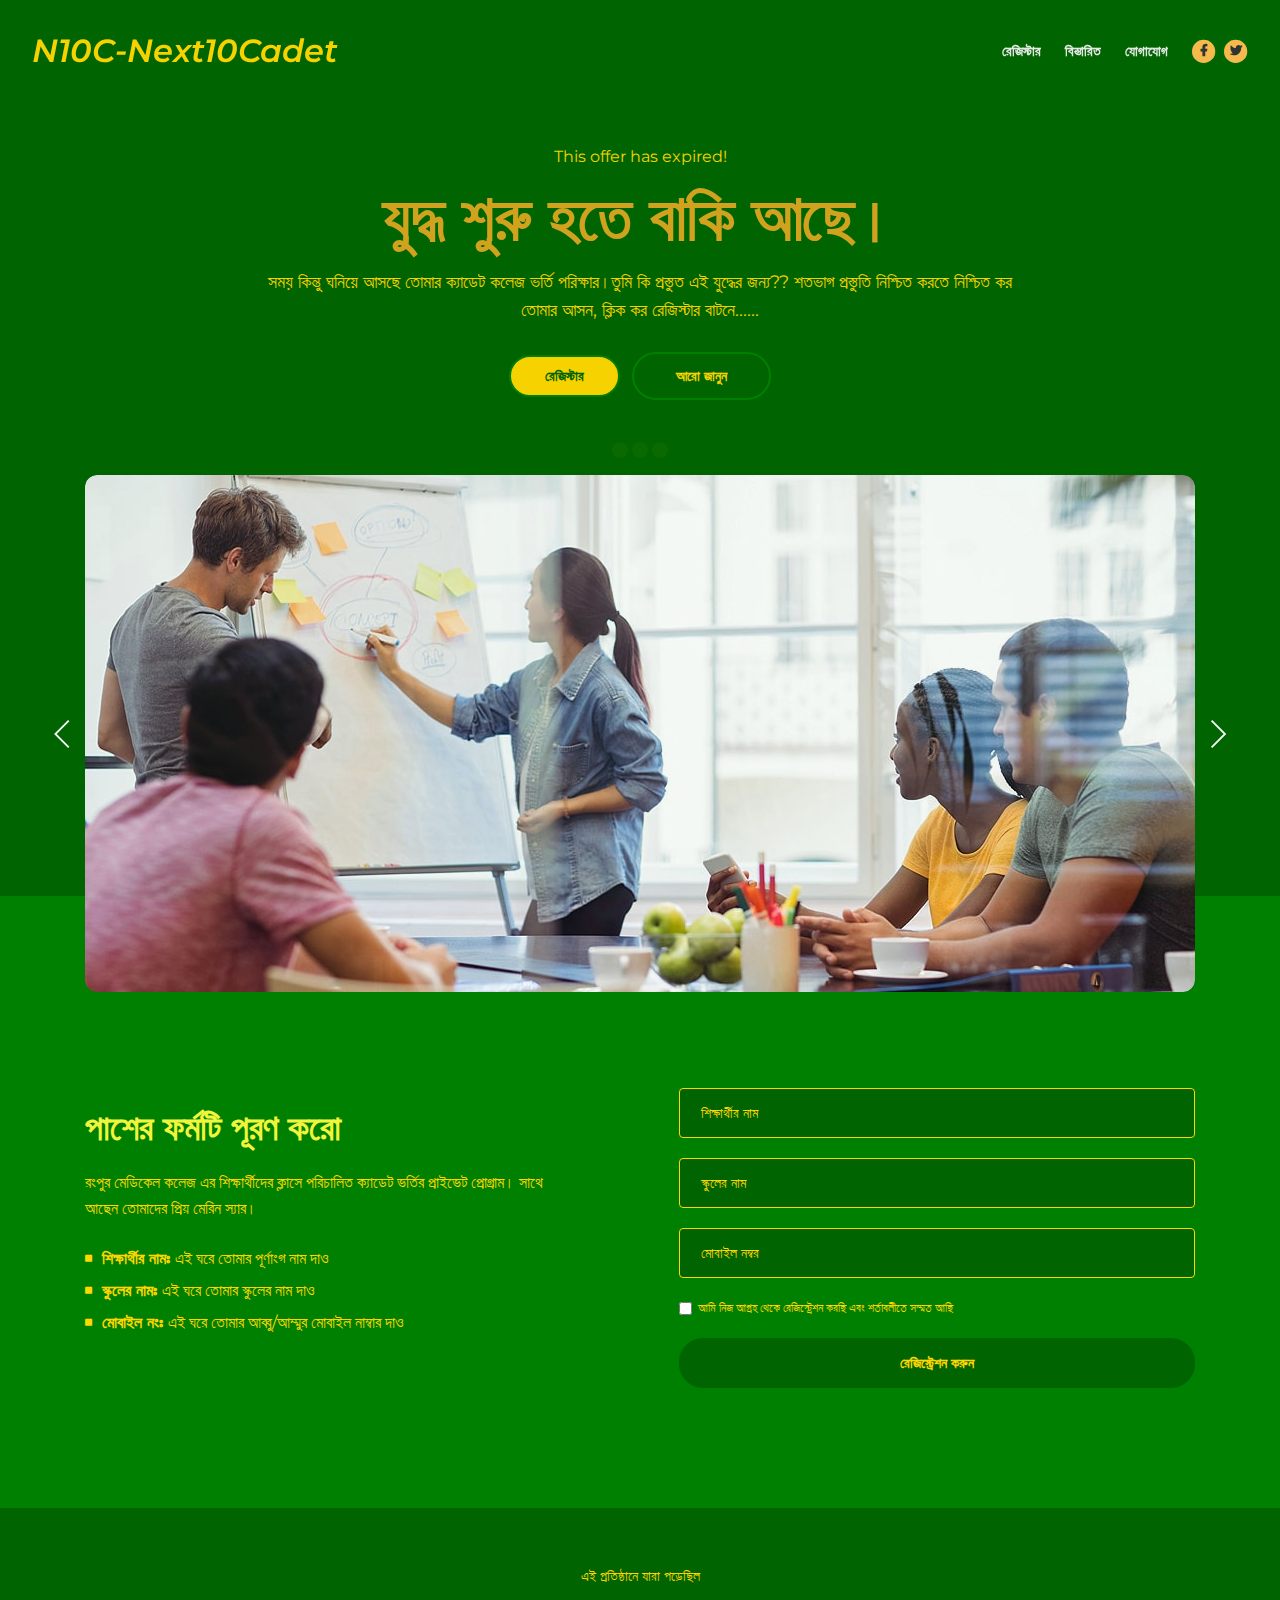
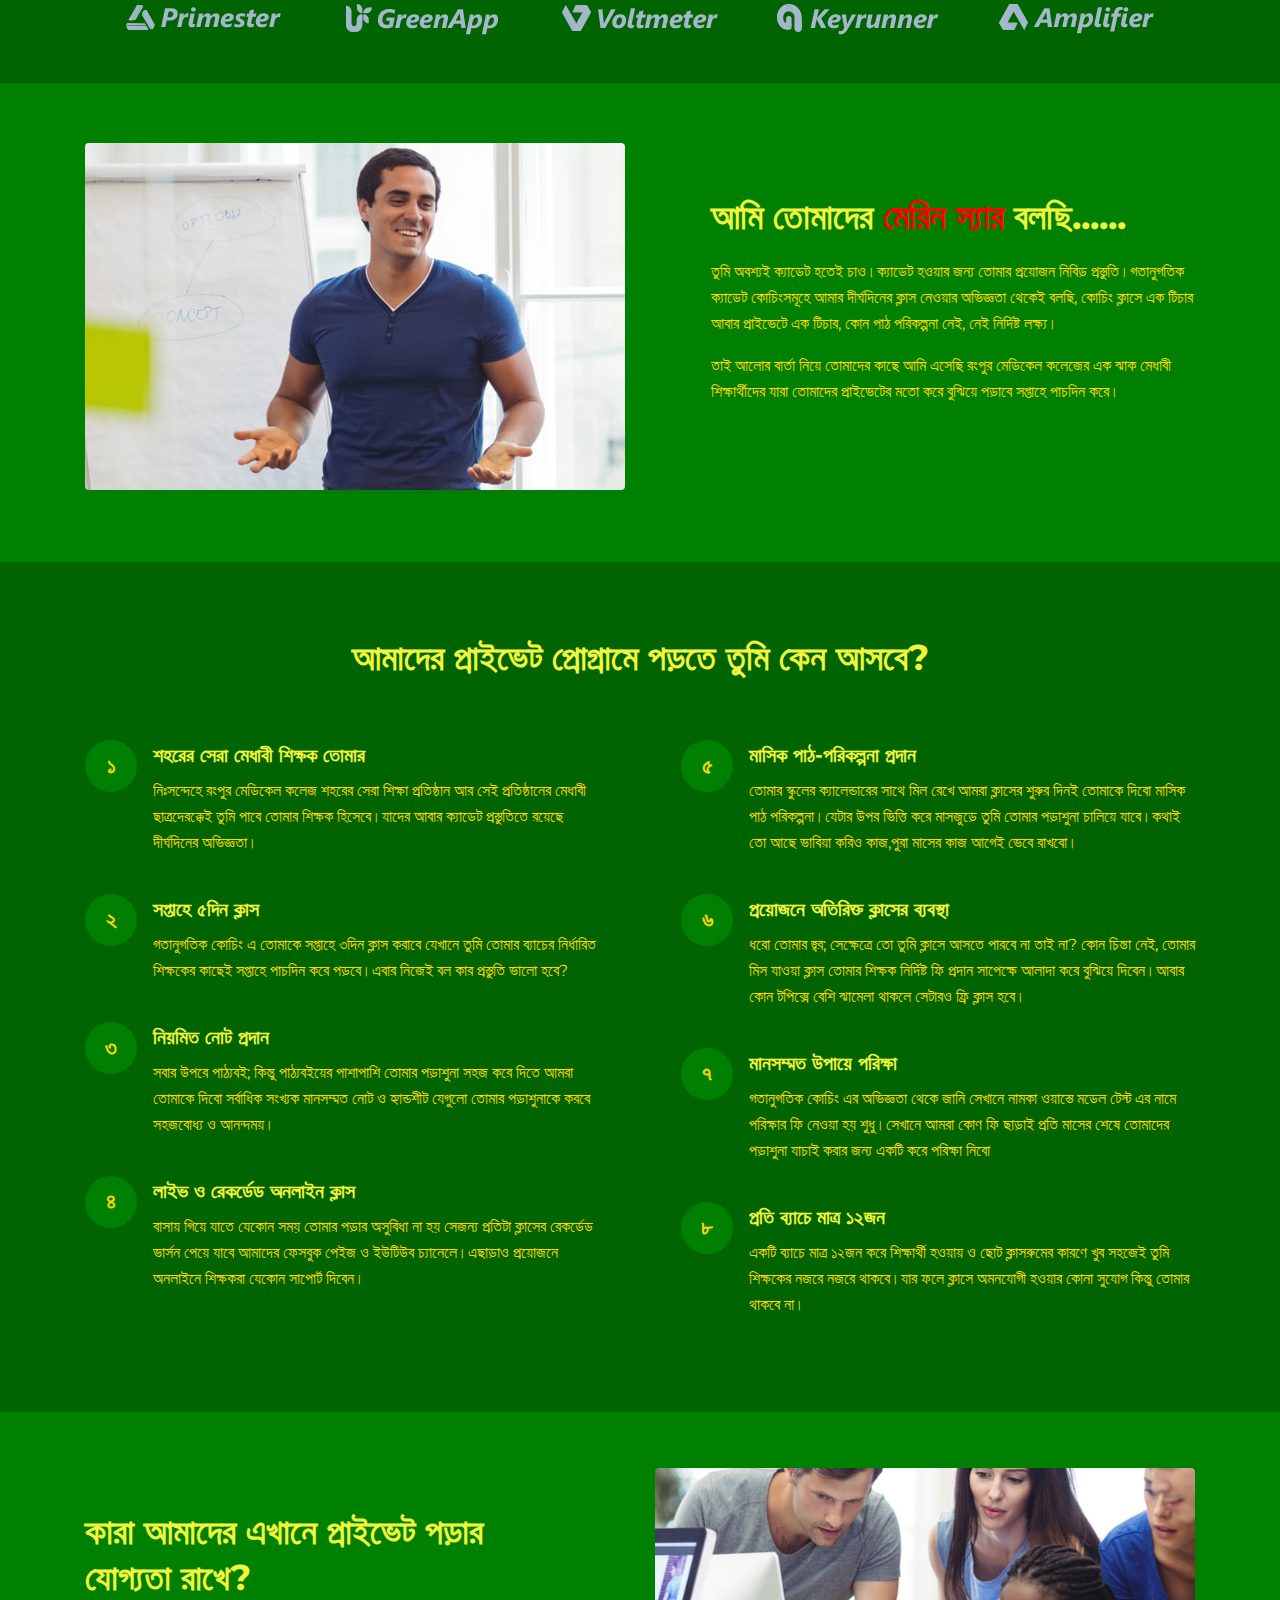
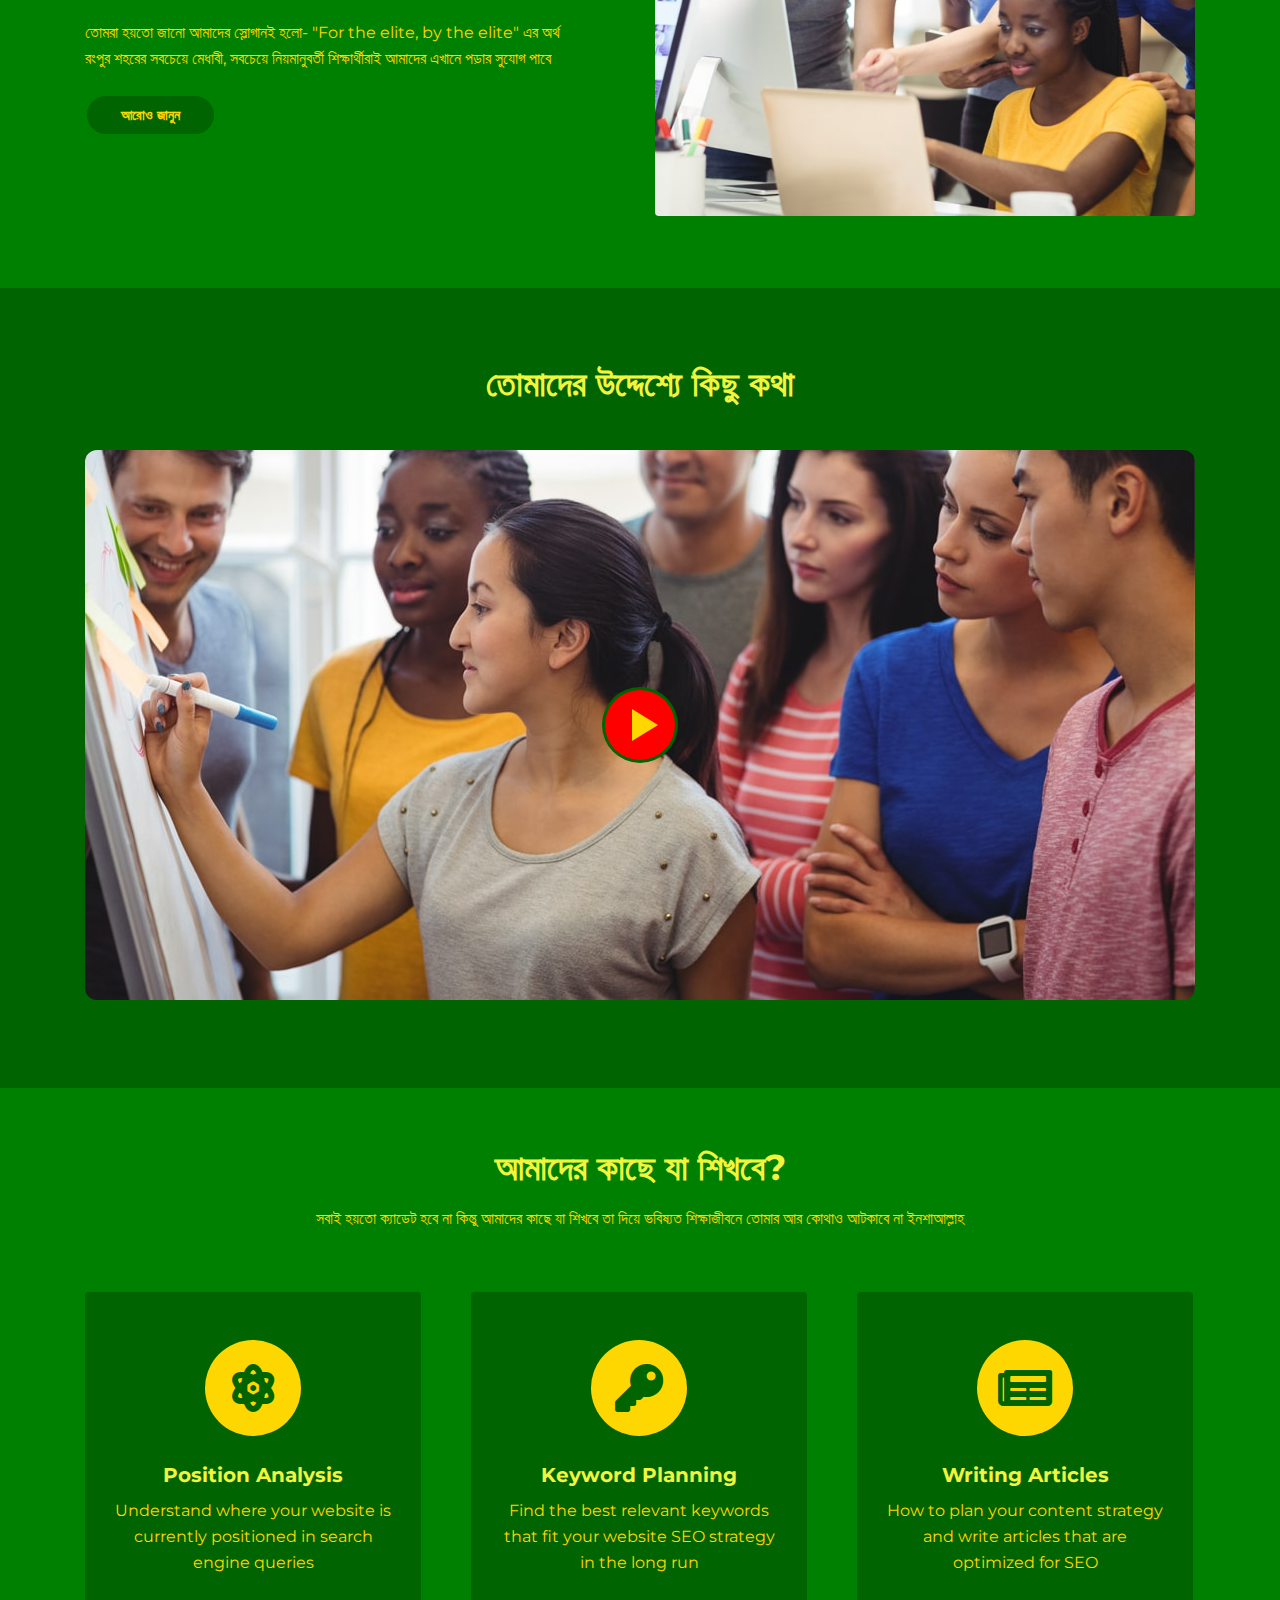
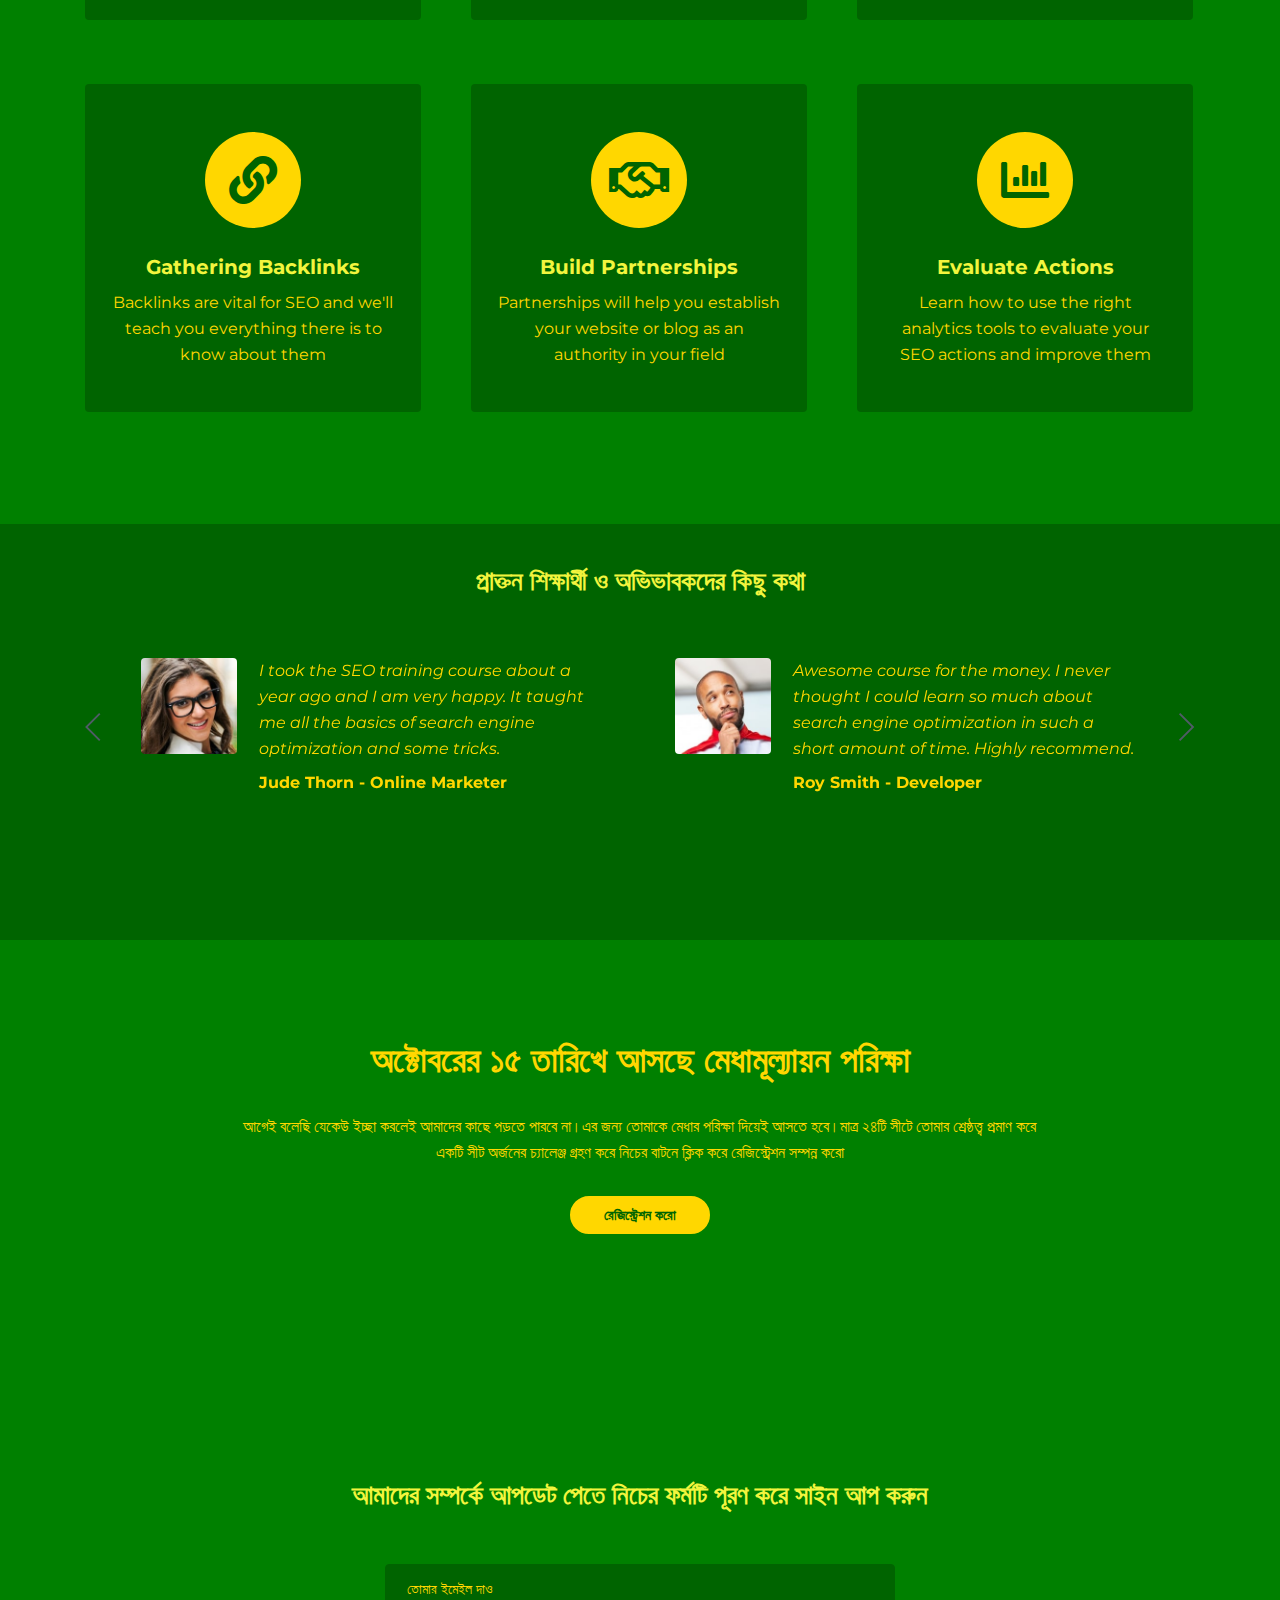
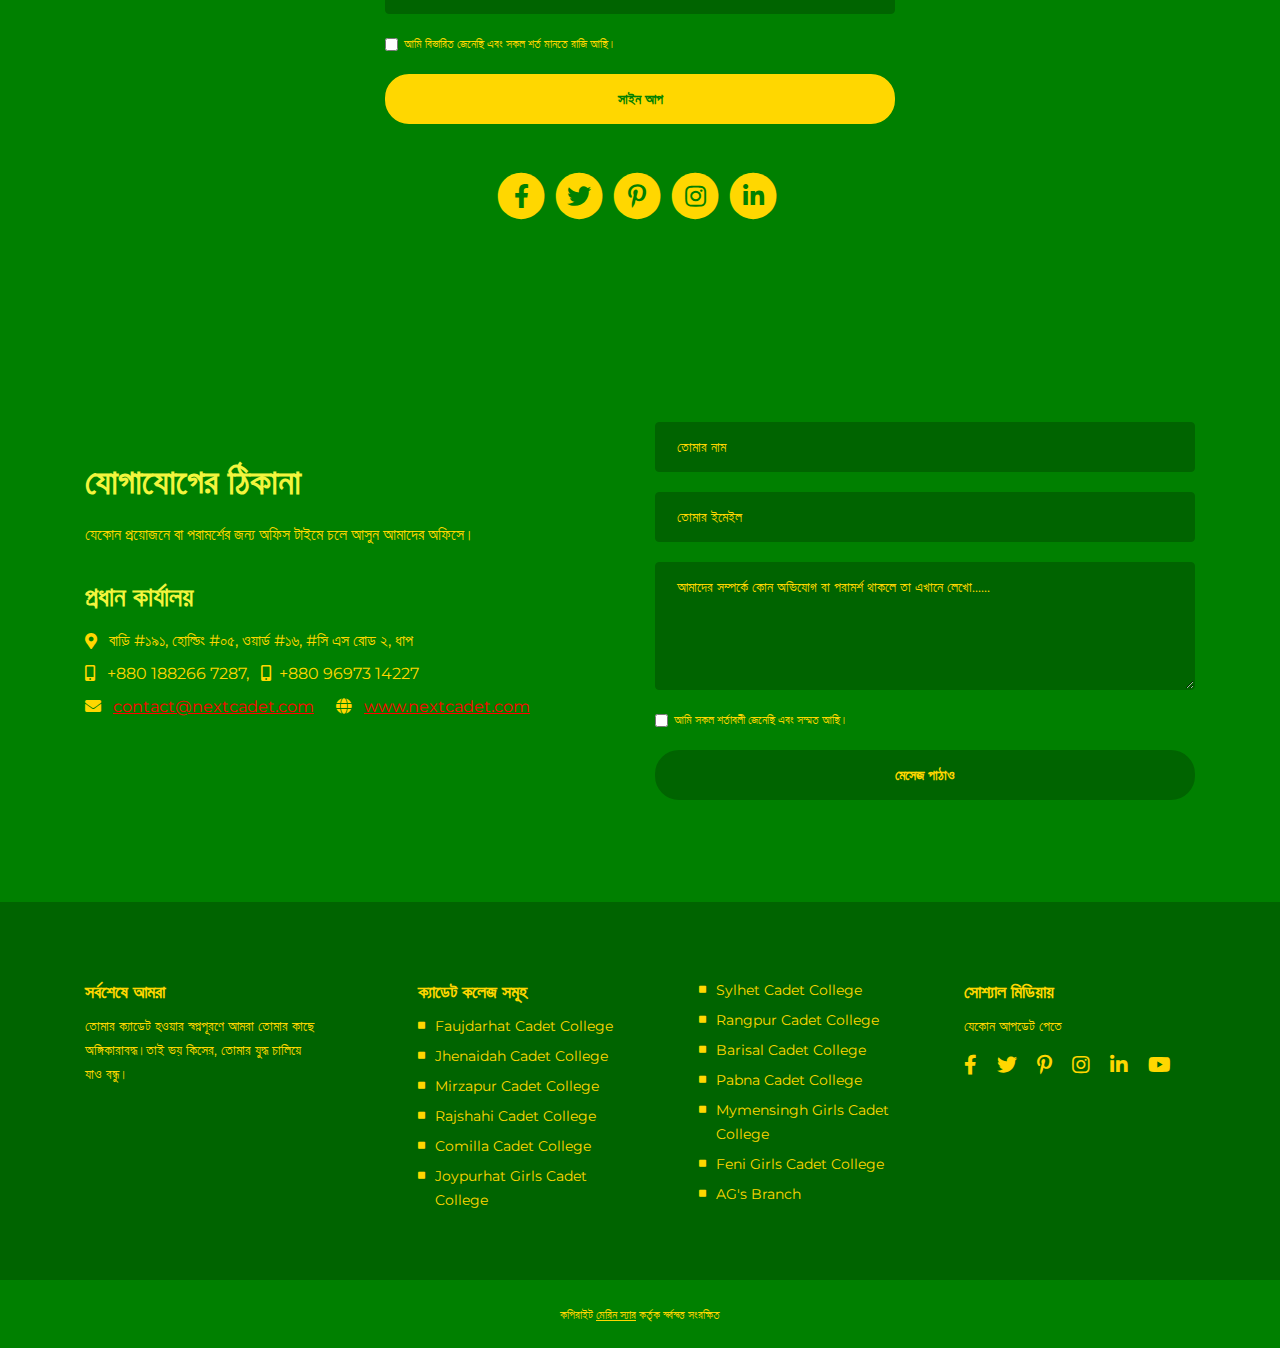
==== commit f4e177ea: "added external whatssapp widget" ====
--- a/index.html
+++ b/index.html
@@ -39,7 +39,7 @@
 	<meta property="og:site_name" content="next10cadet" /> 
 	<meta property="og:site" content="www.nextcadet.com" />
 	<meta property="og:title" content="আপনার সন্তানের জন্য শ্রেষ্ঠ ক্যাডেট কোচিং"/>
-	<meta property="og:description" content="শতভাগ ক্যাডেট প্রস্তুতির জন্য" />
+	<meta property="og:description" content="শতভাগ ক্যাডেট প্রস্তুতির জন্য আমরা আছি তোমার সাথে" />
 	<meta property="og:image" content="" /> 
     <meta property="og:url" content="www.facebook.com" />
 	<meta property="og:type" content="
@@ -72,7 +72,7 @@
     <nav class="navbar navbar-expand-lg navbar-dark navbar-custom fixed-top">
 
         <!-- Text Logo - Use this if you don't have a graphic logo -->
-        <a class="navbar-brand logo-text page-scroll" href="index.html">N10C</a>
+        <a class="navbar-brand logo-text page-scroll" href="index.html">N10C-Next10Cadet</a>
 
         <!-- Image Logo 
         <a class="navbar-brand logo-image" href="index.html"><img src="images/logo.svg" alt="alternative"></a> 
@@ -198,15 +198,15 @@
                         <ul class="list-unstyled li-space-lg">
                             <li class="media">
                                 <i class="fas fa-square"></i>
-                                <div class="media-body"><strong>শিক্ষার্থীর নাম</strong> এই ঘরে তোমার পূর্ণাংগ নাম দাও</div>
-                            </li>
-                            <li class="media">
-                                <i class="fas fa-square"></i>
-                                <div class="media-body"><strong>স্কুলের নাম</strong> এই ঘরে তোমার স্কুলের নাম দাও</div>
-                            </li>
-                            <li class="media">
-                                <i class="fas fa-square"></i>
-                                <div class="media-body"><strong>মোবাইল নং</strong>এই ঘরে তোমার আব্বু/আম্মুর মোবাইল নাম্বার দাও</div>
+                                <div class="media-body"><strong>শিক্ষার্থীর নামঃ </strong> এই ঘরে তোমার পূর্ণাংগ নাম দাও</div>
+                            </li>
+                            <li class="media">
+                                <i class="fas fa-square"></i>
+                                <div class="media-body"><strong>স্কুলের নামঃ </strong> এই ঘরে তোমার স্কুলের নাম দাও</div>
+                            </li>
+                            <li class="media">
+                                <i class="fas fa-square"></i>
+                                <div class="media-body"><strong>মোবাইল নংঃ </strong>এই ঘরে তোমার আব্বু/আম্মুর মোবাইল নাম্বার দাও</div>
                             </li>
                         </ul>
                     </div> <!-- end of text-container -->
@@ -218,17 +218,17 @@
                         <form id="registrationForm" data-toggle="validator" data-focus="false">
                             <div class="form-group">
                                 <input type="text" class="form-control-input" id="rname" name="rname" required>
-                                <label class="label-control" for="rname">শিক্ষার্থীর নাম</label>
+                                <label class="label-control" for="rname">শিক্ষার্থীর নাম </label>
                                 <div class="help-block with-errors"></div>
                             </div>
                             <div class="form-group">
                                 <input type="text" class="form-control-input" id="remail" name="remail" required>
-                                <label class="label-control" for="remail">স্কুলের নাম</label>
+                                <label class="label-control" for="remail">স্কুলের নাম </label>
                                 <div class="help-block with-errors"></div>
                             </div>
                             <div class="form-group">
                                 <input type="text" class="form-control-input" id="rphone" name="rphone" required>
-                                <label class="label-control" for="rphone">মোবাইল নম্বর</label>
+                                <label class="label-control" for="rphone">মোবাইল নম্বর </label>
                                 <div class="help-block with-errors"></div>
                             </div>
                             <div class="form-group checkbox">
@@ -672,21 +672,21 @@
         <div class="container">
             <div class="row">
                 <div class="col-lg-12">
-                    <h3>Stay updated with news by subscribing to our newsletter and our social channels</h3>
+                    <h3>আমাদের সম্পর্কে আপডেট পেতে নিচের ফর্মটি পূরণ করে সাইন আপ করুন </h3>
                     
                     <!-- Newsletter Form -->
                     <form id="newsletterForm" data-toggle="validator" data-focus="false">
                         <div class="form-group">
                             <input type="email" class="form-control-input" id="nemail" required>
-                            <label class="label-control" for="nemail">Email</label>
+                            <label class="label-control" for="nemail">তোমার ইমেইল দাও</label>
                             <div class="help-block with-errors"></div>
                         </div>
                         <div class="form-group checkbox">
-                            <input type="checkbox" id="nterms" value="Agreed-to-Terms" required><span>I've read and agree to Corso's written <a href="privacy-policy.html">Privacy Policy</a> and <a href="terms-conditions.html">Terms Conditions</a></span>
+                            <input type="checkbox" id="nterms" value="Agreed-to-Terms" required><span>আমি বিস্তারিত জেনেছি এবং সকল শর্ত মানতে রাজি আছি।</span>
                             <div class="help-block with-errors"></div>
                         </div>
                         <div class="form-group">
-                            <button type="submit" class="form-control-submit-button">SIGN UP</button>
+                            <button type="submit" class="form-control-submit-button">সাইন আপ</button>
                         </div>
                         <div class="form-message">
                             <div id="nmsgSubmit" class="h3 text-center hidden"></div>
@@ -742,21 +742,21 @@
             <div class="row">
                 <div class="col-lg-6">
                     <div class="text-container">
-                        <h2>Contact Details</h2>
-                        <p>For registration questions please get in touch using the contact details below. For any questions use the form.</p>
-                        <h3>Main Office Location</h3>
+                        <h2>যোগাযোগের ঠিকানা</h2>
+                        <p>যেকোন প্রয়োজনে বা পরামর্শের জন্য অফিস টাইমে চলে আসুন আমাদের অফিসে।</p>
+                        <h3>প্রধান কার্যালয়</h3>
                         <ul class="list-unstyled li-space-lg">
                             <li class="media">
                                 <i class="fas fa-map-marker-alt"></i>
-                                <div class="media-body">22 Innovative, San Francisco, CA 94043, US</div>
+                                <div class="media-body">বাড়ি #১৯১, হোল্ডিং #০৫, ওয়ার্ড #১৬, #সি এস রোড ২, ধাপ</div>
                             </li>
                             <li class="media">
                                 <i class="fas fa-mobile-alt"></i>
-                                <div class="media-body">+44 68 554 332, &nbsp;&nbsp;<i class="fas fa-mobile-alt"></i>&nbsp; +44 31 276 112</div>
+                                <div class="media-body">+880 188266 7287, &nbsp;&nbsp;<i class="fas fa-mobile-alt"></i>&nbsp; +880 96973 14227</div>
                             </li>
                             <li class="media">
                                 <i class="fas fa-envelope"></i>
-                                <div class="media-body"><a class="light-gray" href="mailto:contact@zigo.com">contact@zigo.com</a> <i class="fas fa-globe"></i><a class="light-gray" href="#your-link">www.zigo.com</a></div>
+                                <div class="media-body"><a class="light-gray" href="mailto:contact@zigo.com">contact@nextcadet.com</a> <i class="fas fa-globe"></i><a class="light-gray" href="#your-link">www.nextcadet.com</a></div>
                             </li>
                         </ul>
                     </div> <!-- end of text-container -->
@@ -767,25 +767,25 @@
                     <form id="contactForm" data-toggle="validator" data-focus="false">
                         <div class="form-group">
                             <input type="text" class="form-control-input" id="cname" required>
-                            <label class="label-control" for="cname">Name</label>
+                            <label class="label-control" for="cname">তোমার নাম</label>
                             <div class="help-block with-errors"></div>
                         </div>
                         <div class="form-group">
                             <input type="email" class="form-control-input" id="cemail" required>
-                            <label class="label-control" for="cemail">Email</label>
+                            <label class="label-control" for="cemail">তোমার ইমেইল</label>
                             <div class="help-block with-errors"></div>
                         </div>
                         <div class="form-group">
                             <textarea class="form-control-textarea" id="cmessage" required></textarea>
-                            <label class="label-control" for="cmessage">Your message</label>
+                            <label class="label-control" for="cmessage">আমাদের সম্পর্কে কোন অভিযোগ বা পরামর্শ থাকলে তা এখানে লেখো......</label>
                             <div class="help-block with-errors"></div>
                         </div>
                         <div class="form-group checkbox">
-                            <input type="checkbox" id="cterms" value="Agreed-to-Terms" required>I have read and agree to Corso's stated <a href="privacy-policy.html">Privacy Policy</a> and <a href="terms-conditions.html">Terms Conditions</a> 
+                            <input type="checkbox" id="cterms" value="Agreed-to-Terms" required>আমি সকল শর্তাবলী জেনেছি এবং সম্মত আছি।</a> 
                             <div class="help-block with-errors"></div>
                         </div>
                         <div class="form-group">
-                            <button type="submit" class="form-control-submit-button">SUBMIT</button>
+                            <button type="submit" class="form-control-submit-button">মেসেজ পাঠাও</button>
                         </div>
                         <div class="form-message">
                             <div id="cmsgSubmit" class="h3 text-center hidden"></div>
@@ -806,52 +806,79 @@
             <div class="row">
                 <div class="col-md-3">
                     <div class="footer-col first">
-                        <h5>About Corso</h5>
-                        <p class="p-small">We're passionate about teaching people how to do better SEO for their online presence</p>
+                        <h5>সর্বশেষে আমরা</h5>
+                        <p class="p-small">তোমার ক্যাডেট হওয়ার স্বপ্নপূরণে আমরা তোমার কাছে অঙ্গিকারাবদ্ধ।তাই ভয় কিসের, তোমার যুদ্ধ চালিয়ে যাও বন্ধু।</p>
                     </div>
                 </div> <!-- end of col -->
                 <div class="col-md-3">
                     <div class="footer-col second">
-                        <h5>Links</h5>
+                        <h5>ক্যাডেট কলেজ সমূহ</h5>
                         <ul class="list-unstyled li-space-lg p-small">
                             <li class="media">
                                 <i class="fas fa-square"></i>
-                                <div class="media-body"><a href="terms-conditions.html">Terms & Conditions</a></div>
-                            </li>
-                            <li class="media">
-                                <i class="fas fa-square"></i>
-                                <div class="media-body"><a href="privacy-policy.html">Privacy Policy</a></div>
-                            </li>
-                            <li class="media">
-                                <i class="fas fa-square"></i>
-                                <div class="media-body"><a href="article-details.html">Article Details</a></div>
+                                <div class="media-body"><a href="https://fcc.army.mil.bd/">Faujdarhat Cadet College</a></div>
+                            </li>
+                            <li class="media">
+                                <i class="fas fa-square"></i>
+                                <div class="media-body"><a href="https://jcc.army.mil.bd/">Jhenaidah Cadet College</a></div>
+                            </li>
+                            <li class="media">
+                                <i class="fas fa-square"></i>
+                                <div class="media-body"><a href="https://mcc.army.mil.bd/">Mirzapur Cadet College</a></div>
+                            </li>
+                            <li class="media">
+                                <i class="fas fa-square"></i>
+                                <div class="media-body"><a href="https://rcc.army.mil.bd/">Rajshahi Cadet College</a></div>
+                            </li>
+                            <li class="media">
+                                <i class="fas fa-square"></i>
+                                <div class="media-body"><a href="https://ccc.army.mil.bd/">Comilla Cadet College</a></div>
+                            </li>
+                            <li class="media">
+                                <i class="fas fa-square"></i>
+                                <div class="media-body"><a href="https://jcc.army.mil.bd/">Joypurhat Girls Cadet College</a></div>
                             </li>
                         </ul>
                     </div>
                 </div> <!-- end of col -->
                 <div class="col-md-3">
                     <div class="footer-col third">
-                        <h5>Links</h5>
                         <ul class="list-unstyled li-space-lg p-small">
                             <li class="media">
                                 <i class="fas fa-square"></i>
-                                <div class="media-body"><a href="article-details.html">Article Details</a></div>
-                            </li>
-                            <li class="media">
-                                <i class="fas fa-square"></i>
-                                <div class="media-body"><a href="terms-conditions.html">Terms & Conditions</a></div>
-                            </li>
-                            <li class="media">
-                                <i class="fas fa-square"></i>
-                                <div class="media-body"><a href="privacy-policy.html">Privacy Policy</a></div>
+                                <div class="media-body"><a href="https://scc.army.mil.bd/">Sylhet Cadet College</a></div>
+                            </li>
+                            <li class="media">
+                                <i class="fas fa-square"></i>
+                                <div class="media-body"><a href="https://ccr.army.mil.bd/">Rangpur Cadet College</a></div>
+                            </li>
+                            <li class="media">
+                                <i class="fas fa-square"></i>
+                                <div class="media-body"><a href="https://bcc.army.mil.bd/">Barisal Cadet College</a></div>
+                            </li>
+                            <li class="media">
+                                <i class="fas fa-square"></i>
+                                <div class="media-body"><a href="https://pcc.army.mil.bd/">Pabna Cadet College</a></div>
+                            </li>
+                            <li class="media">
+                                <i class="fas fa-square"></i>
+                                <div class="media-body"><a href="https://mgcc.army.mil.bd/">Mymensingh Girls Cadet College</a></div>
+                            </li>
+                            <li class="media">
+                                <i class="fas fa-square"></i>
+                                <div class="media-body"><a href="https://fgcc.army.mil.bd/">Feni Girls Cadet College</a></div>
+                            </li>
+                            <li class="media">
+                                <i class="fas fa-square"></i>
+                                <div class="media-body"><a href=" https://cadetcollege.army.mil.bd/">AG's Branch</a></div>
                             </li>
                         </ul>
                     </div>
                 </div> <!-- end of col -->
                 <div class="col-md-3">
                     <div class="footer-col fourth">
-                        <h5>Social Media</h5>
-                        <p class="p-small">For news & updates follow us</p>
+                        <h5>সোশ্যাল মিডিয়ায়</h5>
+                        <p class="p-small">যেকোন আপডেট পেতে</p>
                         <a href="#your-link">
                             <i class="fab fa-facebook-f"></i>
                         </a>
@@ -871,6 +898,7 @@
                             <i class="fab fa-youtube"></i>
                         </a>
                     </div> 
+                   
                 </div> <!-- end of col -->
             </div> <!-- end of row -->
         </div> <!-- end of container -->
@@ -883,14 +911,14 @@
         <div class="container">
             <div class="row">
                 <div class="col-lg-12">
-                    <p class="p-small">Copyright © 2020 <a href="https://inovatik.com">Inovatik</a> - All rights reserved</p>
+                    <p class="p-small">কপিরাইট  <a href="#">মেরিন স্যার</a> কর্তৃক স্বর্বস্বত্ত সংরক্ষিত</p>
                 </div> <!-- end of col -->
             </div> <!-- enf of row -->
         </div> <!-- end of container -->
     </div> <!-- end of copyright --> 
-    <!-- end of copyright -->
-    
-    	
+    <!-- end of copyright -->	
+    <script src="https://static.elfsight.com/platform/platform.js" data-use-service-core defer></script>
+<div class="elfsight-app-ab2a6bed-6d1e-49a0-99e8-4c59feb3d975"></div>
     <!-- Scripts -->
     <script src="js/jquery.min.js"></script> <!-- jQuery for Bootstrap's JavaScript plugins -->
     <script src="js/popper.min.js"></script> <!-- Popper tooltip library for Bootstrap -->
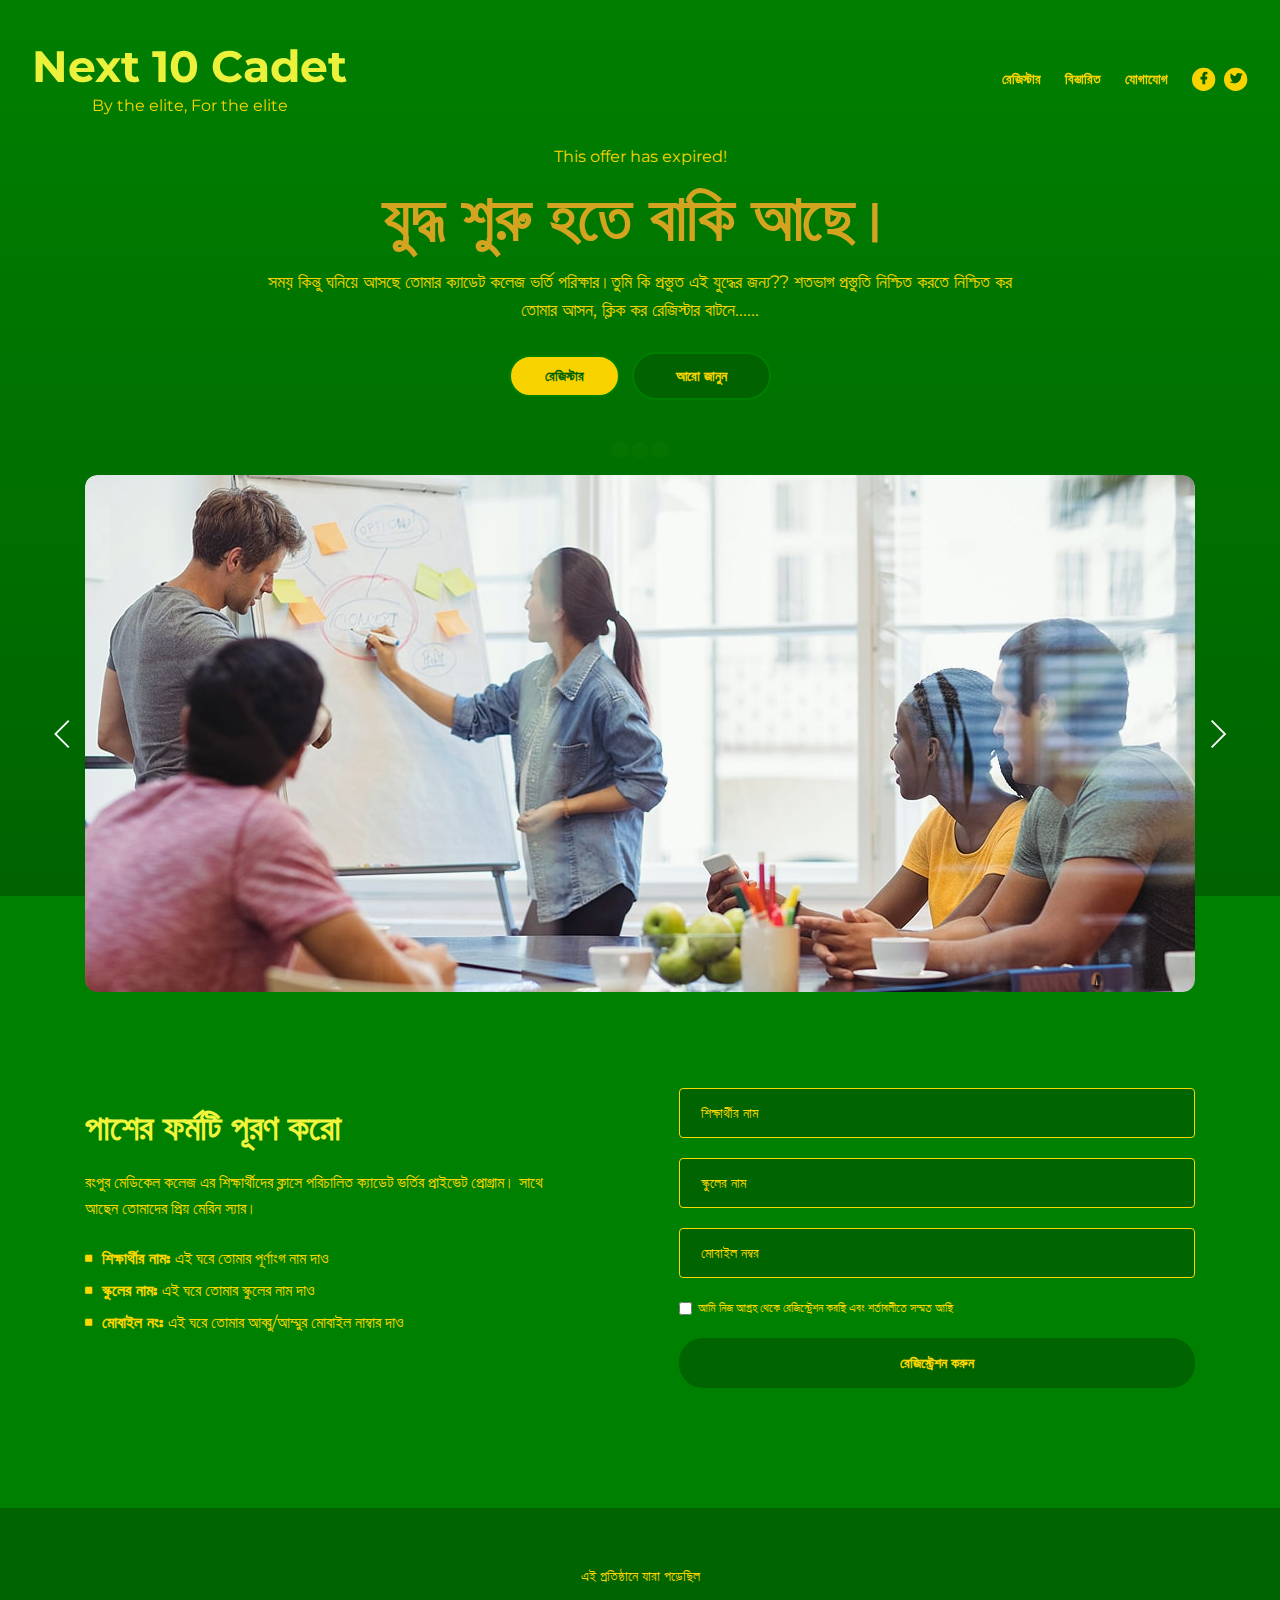
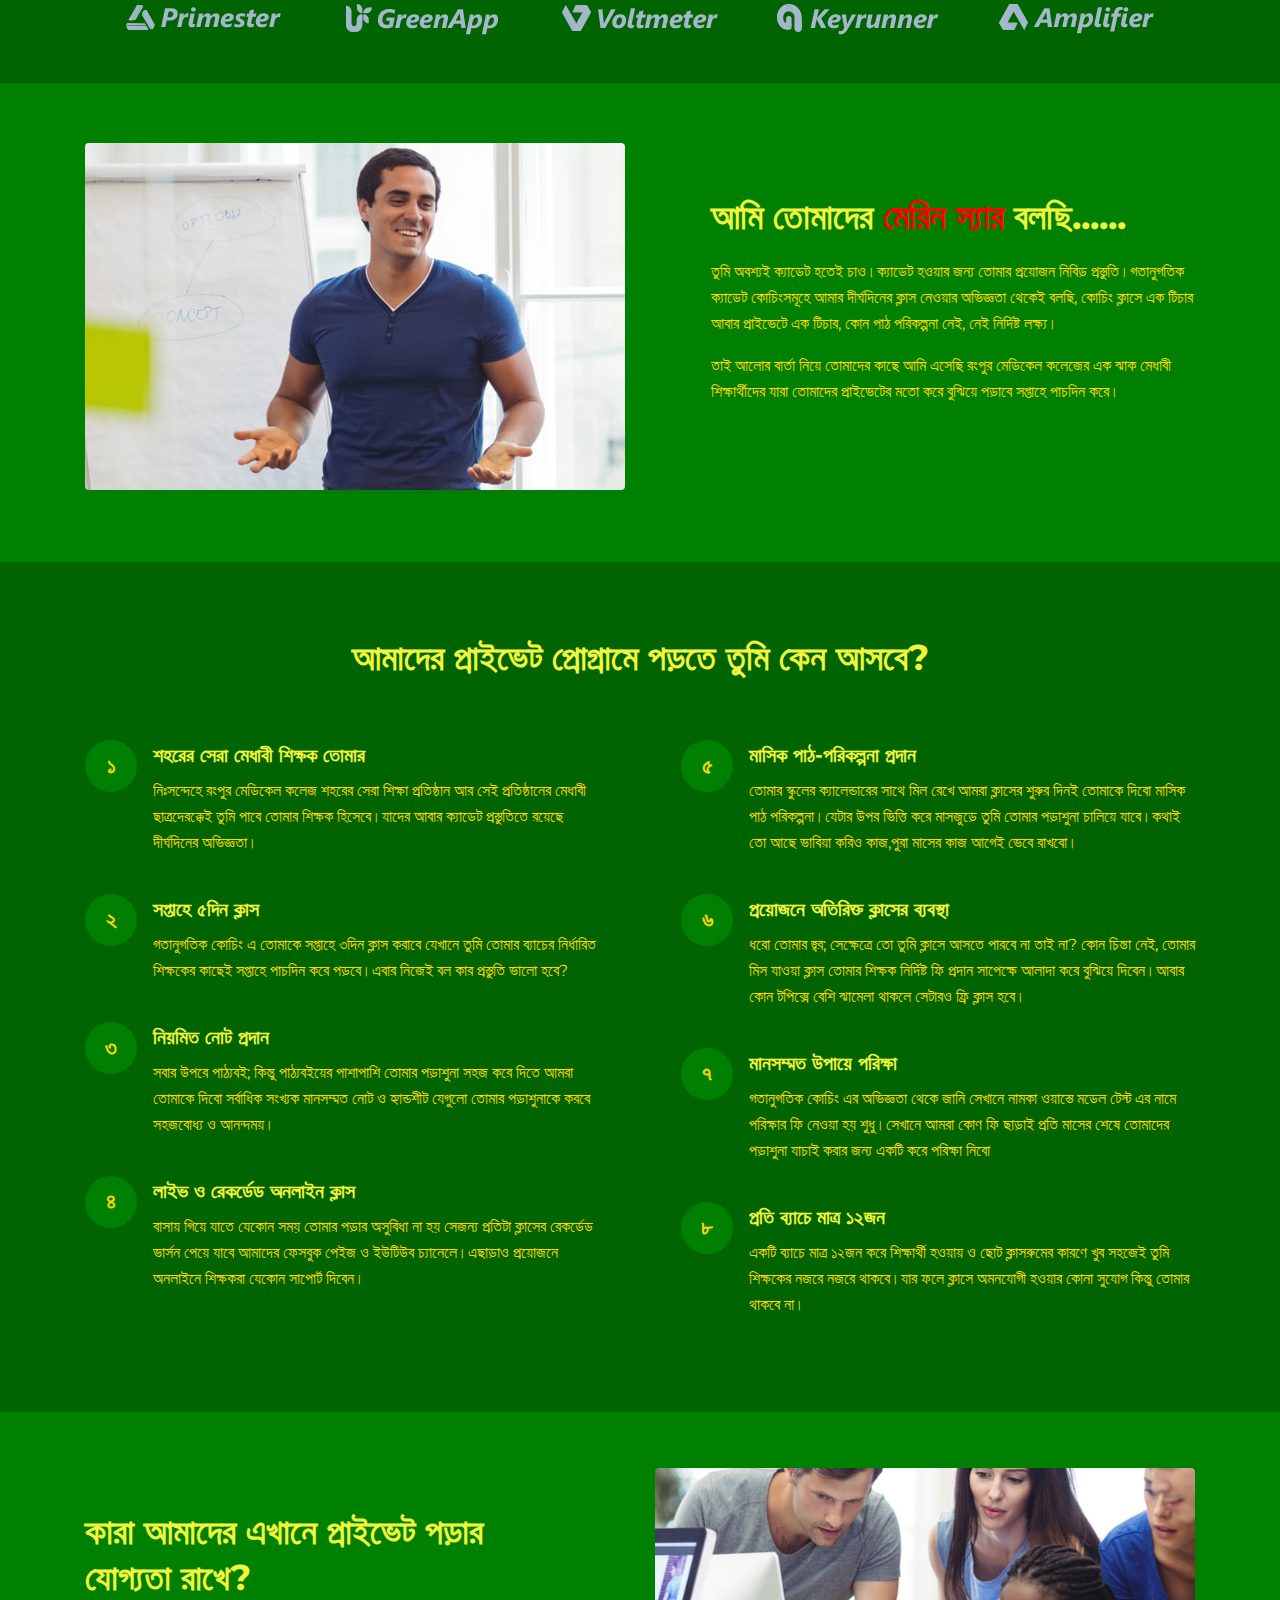
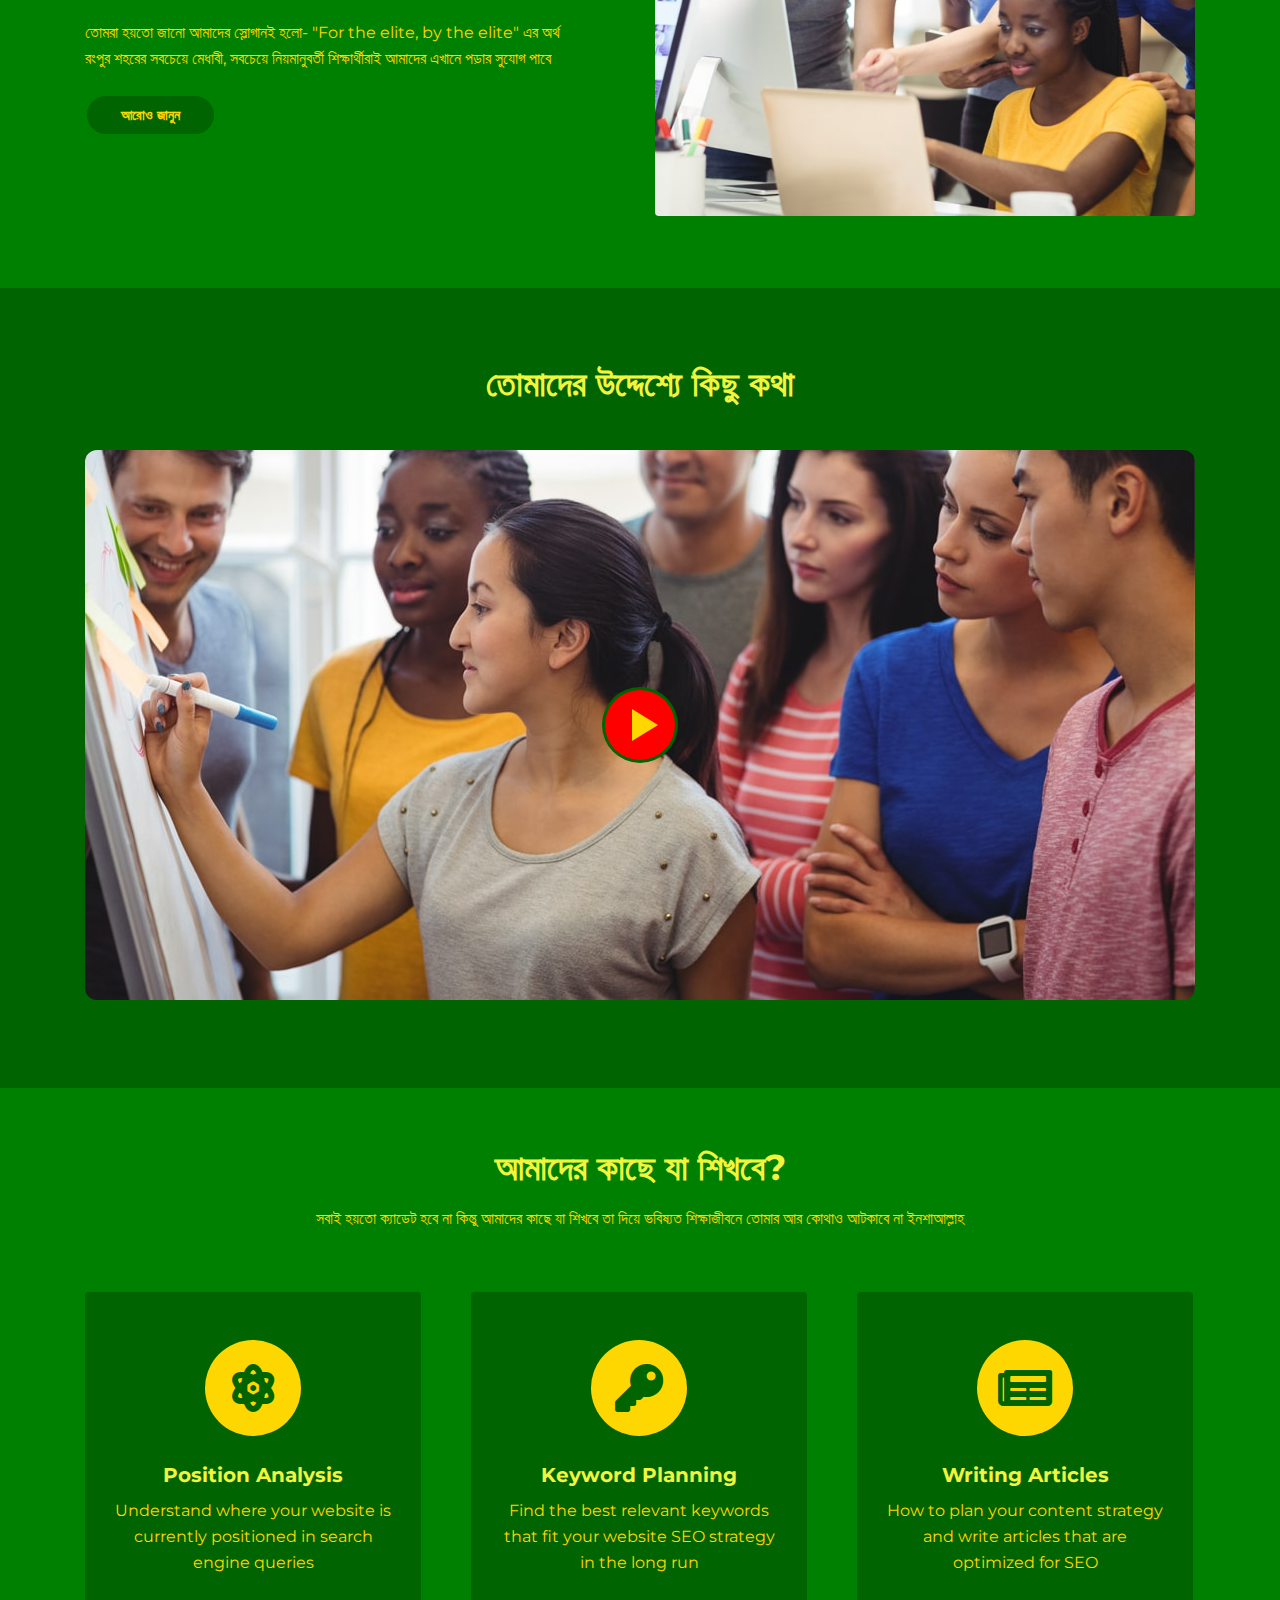
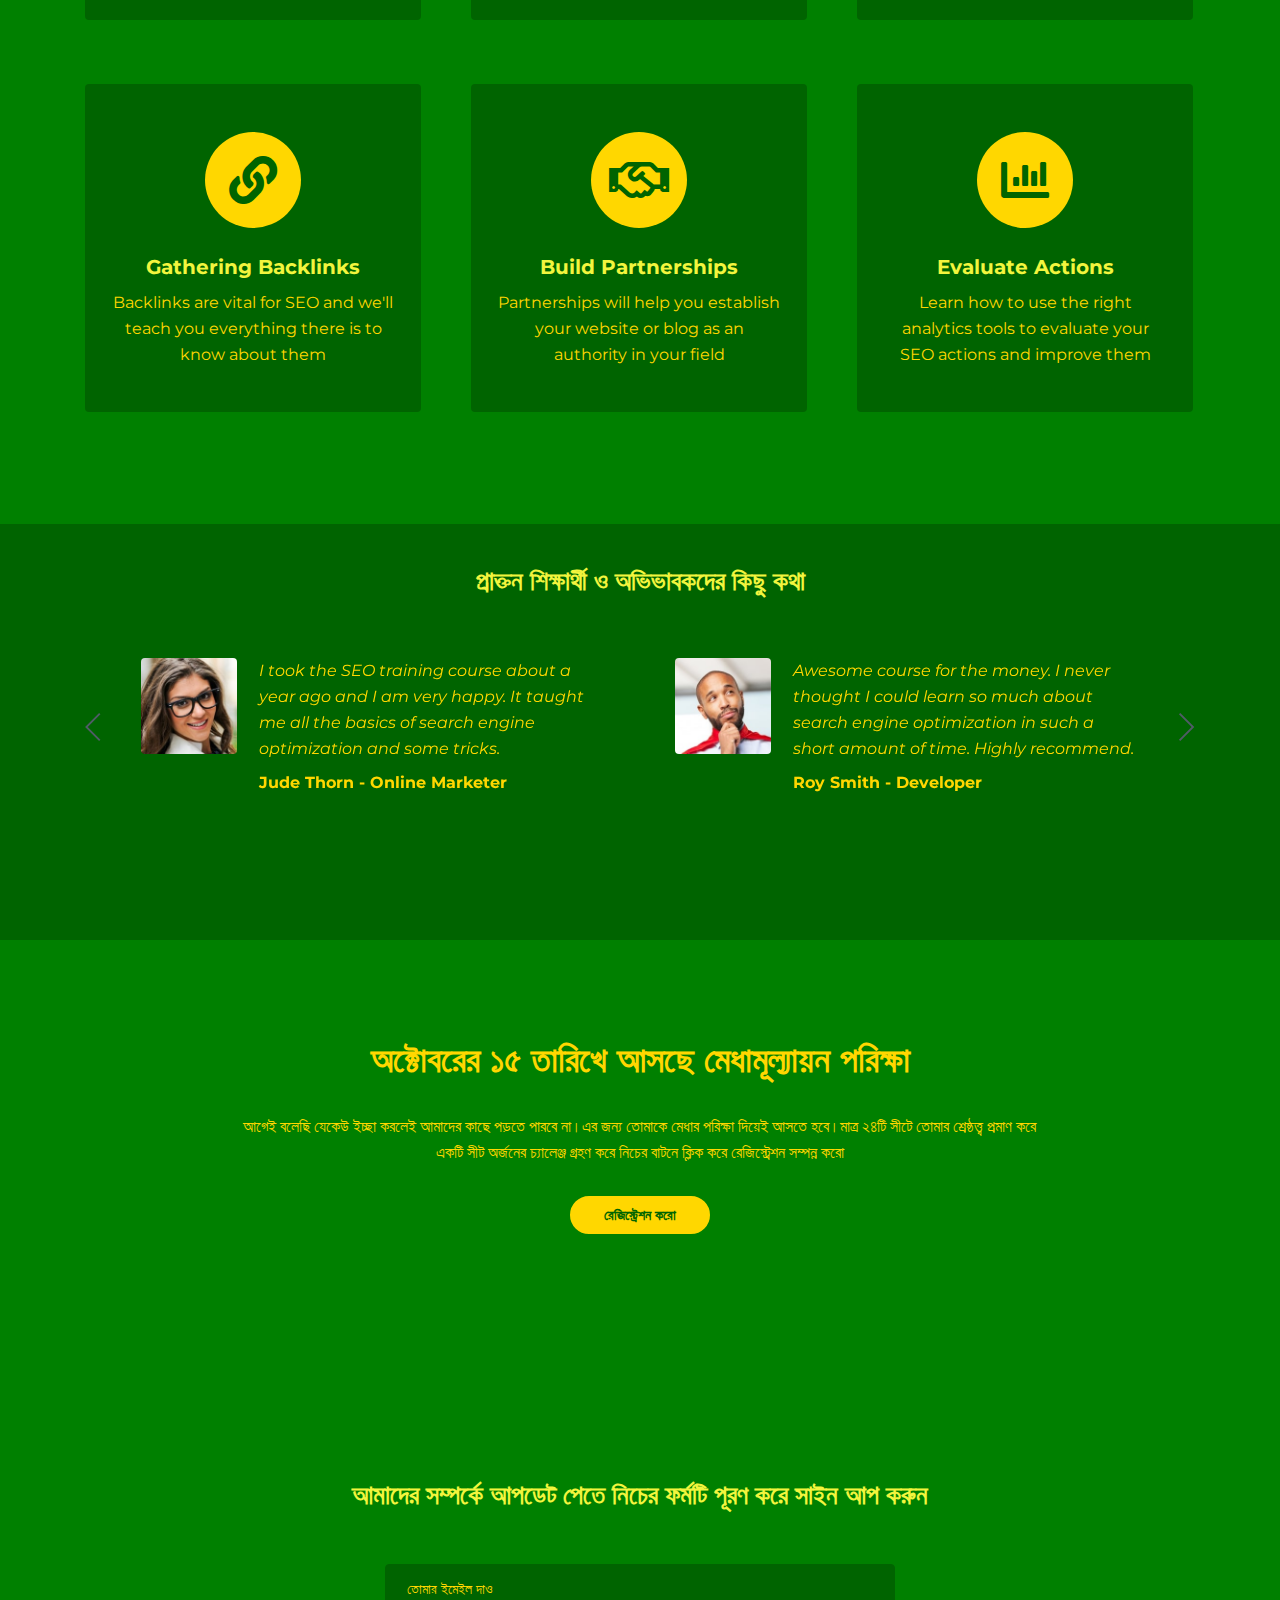
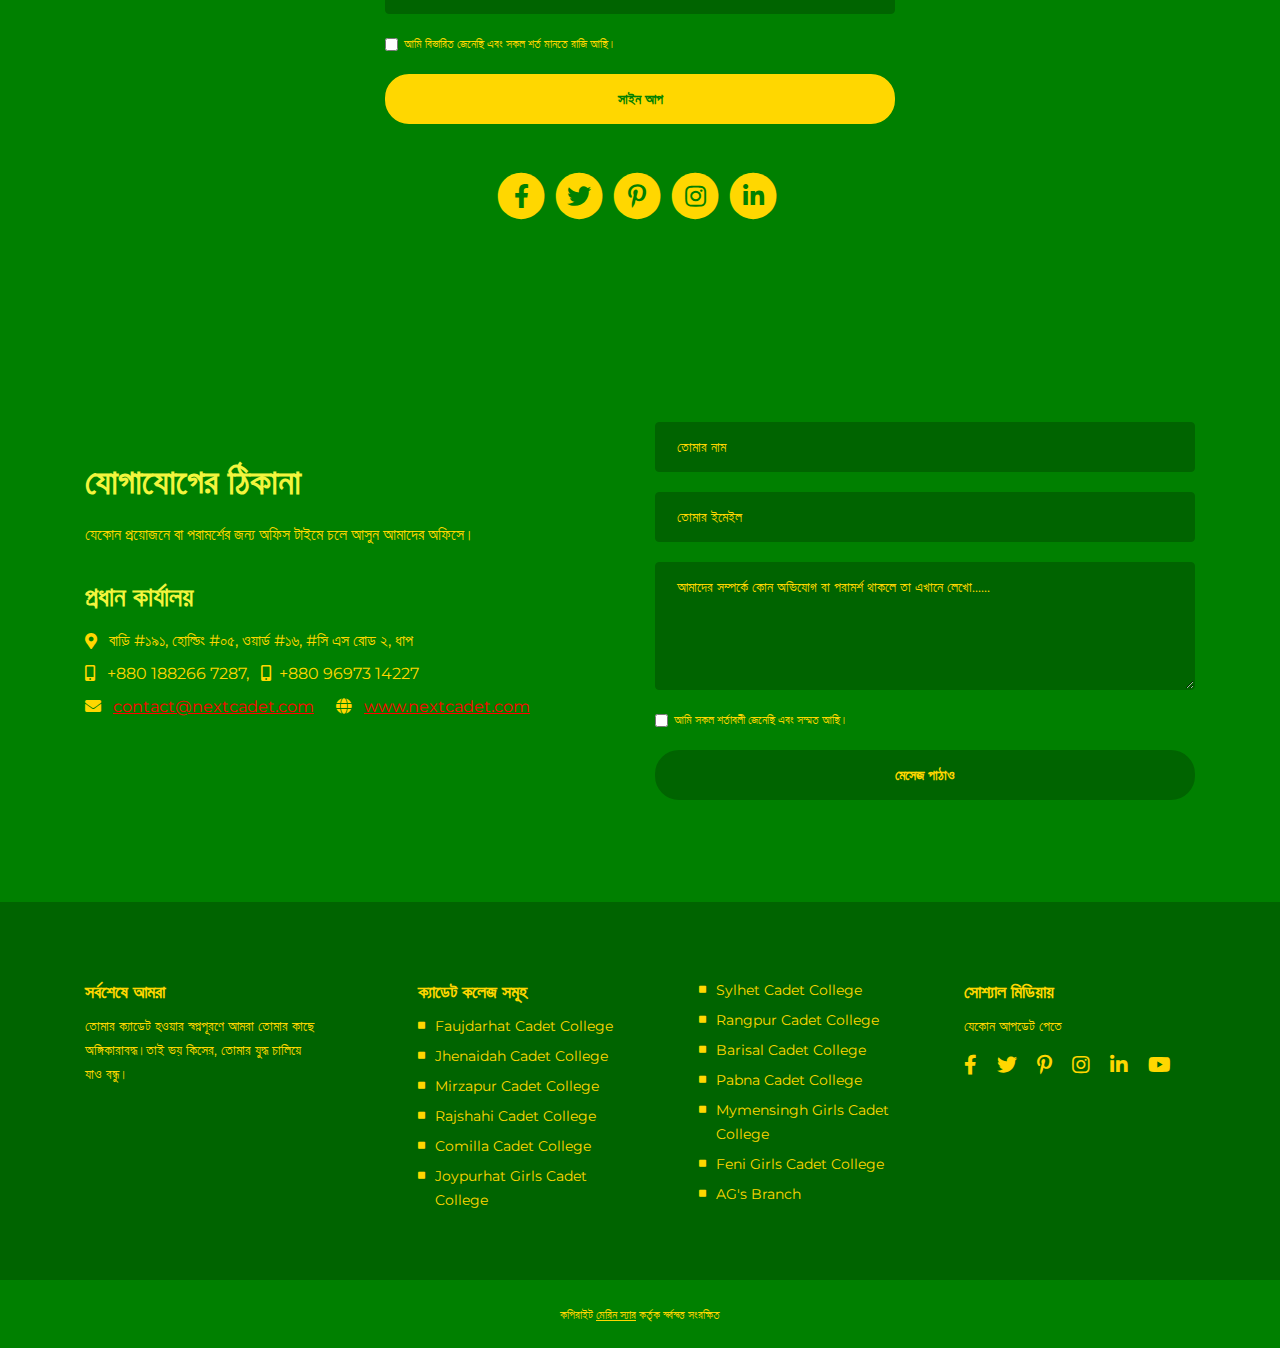
==== commit 8261e3e0: "Fixed some other colors" ====
--- a/index.html
+++ b/index.html
@@ -69,10 +69,10 @@
     
 
     <!-- Navigation -->
-    <nav class="navbar navbar-expand-lg navbar-dark navbar-custom fixed-top">
+    <nav class="navbar navbar-expand-lg navbar-dark navbar-custom fixed-top ">
 
         <!-- Text Logo - Use this if you don't have a graphic logo -->
-        <a class="navbar-brand logo-text page-scroll" href="index.html">N10C-Next10Cadet</a>
+        <a class="navbar-brand logo-text page-scroll" href="index.html"><h1 style="text-align: center; margin: 0px;">Next 10 Cadet</h1><p style="text-align: center; margin: 0px;">By the elite, For the elite</p></div></a>
 
         <!-- Image Logo 
         <a class="navbar-brand logo-image" href="index.html"><img src="images/logo.svg" alt="alternative"></a> 
--- a/css/styles.css
+++ b/css/styles.css
@@ -753,7 +753,7 @@
 	position: relative;
 	padding-top: 8rem;
 	padding-bottom: 40%;
-	background: darkgreen;
+	background-image: linear-gradient(180deg, green, darkgreen);
 	background-size: cover;
 	text-align: center;
 }
@@ -1725,22 +1725,22 @@
 
 	.navbar-custom .nav-item .nav-link {
 		padding: 0.25rem 0.75rem;
-		color: #eee;
+		color: gold;
 	}
 
 	.navbar-custom.top-nav-collapse {
         padding: 0.5rem 1.5rem 0.5rem 2rem;
-		background-color: #fff;
+		background-image: linear-gradient(180deg,green, darkgreen);
 		box-shadow: 0 0.0625rem 0.375rem 0 rgba(0, 0, 0, 0.05);
 	}
 
 	.navbar-custom.top-nav-collapse .nav-item .nav-link {
-		color: #333;
+		color: gold;
 	}
 
 	.navbar-custom.top-nav-collapse .nav-item .nav-link:hover,
 	.navbar-custom.top-nav-collapse .nav-item .nav-link.active {
-		color: #ffbd50;
+		color: gold;
 	}
 
 	.navbar-custom .dropdown-menu {
@@ -1777,21 +1777,21 @@
 	}
 	
 	.navbar-custom .fa-stack-2x {
-		color: #ffbd50;
+		color: gold;
 		transition: all 0.2s ease;
 	}
 	
 	.navbar-custom .fa-stack-1x {
-		color: #333;
+		color: darkgreen;
 		transition: all 0.2s ease;
 	}
 
 	.navbar-custom .fa-stack:hover .fa-stack-2x {
-		color: #ee832b;
+		color: darkgreen;
 	}
 
 	.navbar-custom .fa-stack:hover .fa-stack-1x {
-		color: #fff;
+		color: gold;
 	}
 	/* end of navigation */
 
@@ -2135,4 +2135,8 @@
 	}
 	/* end of extra pages */
 }
+.navbar-fixed-top .scrolled {
+	background-color: darkgreen !important;
+	transition: background-color 200ms linear;
+  }
 /* end of min-width width 1200px */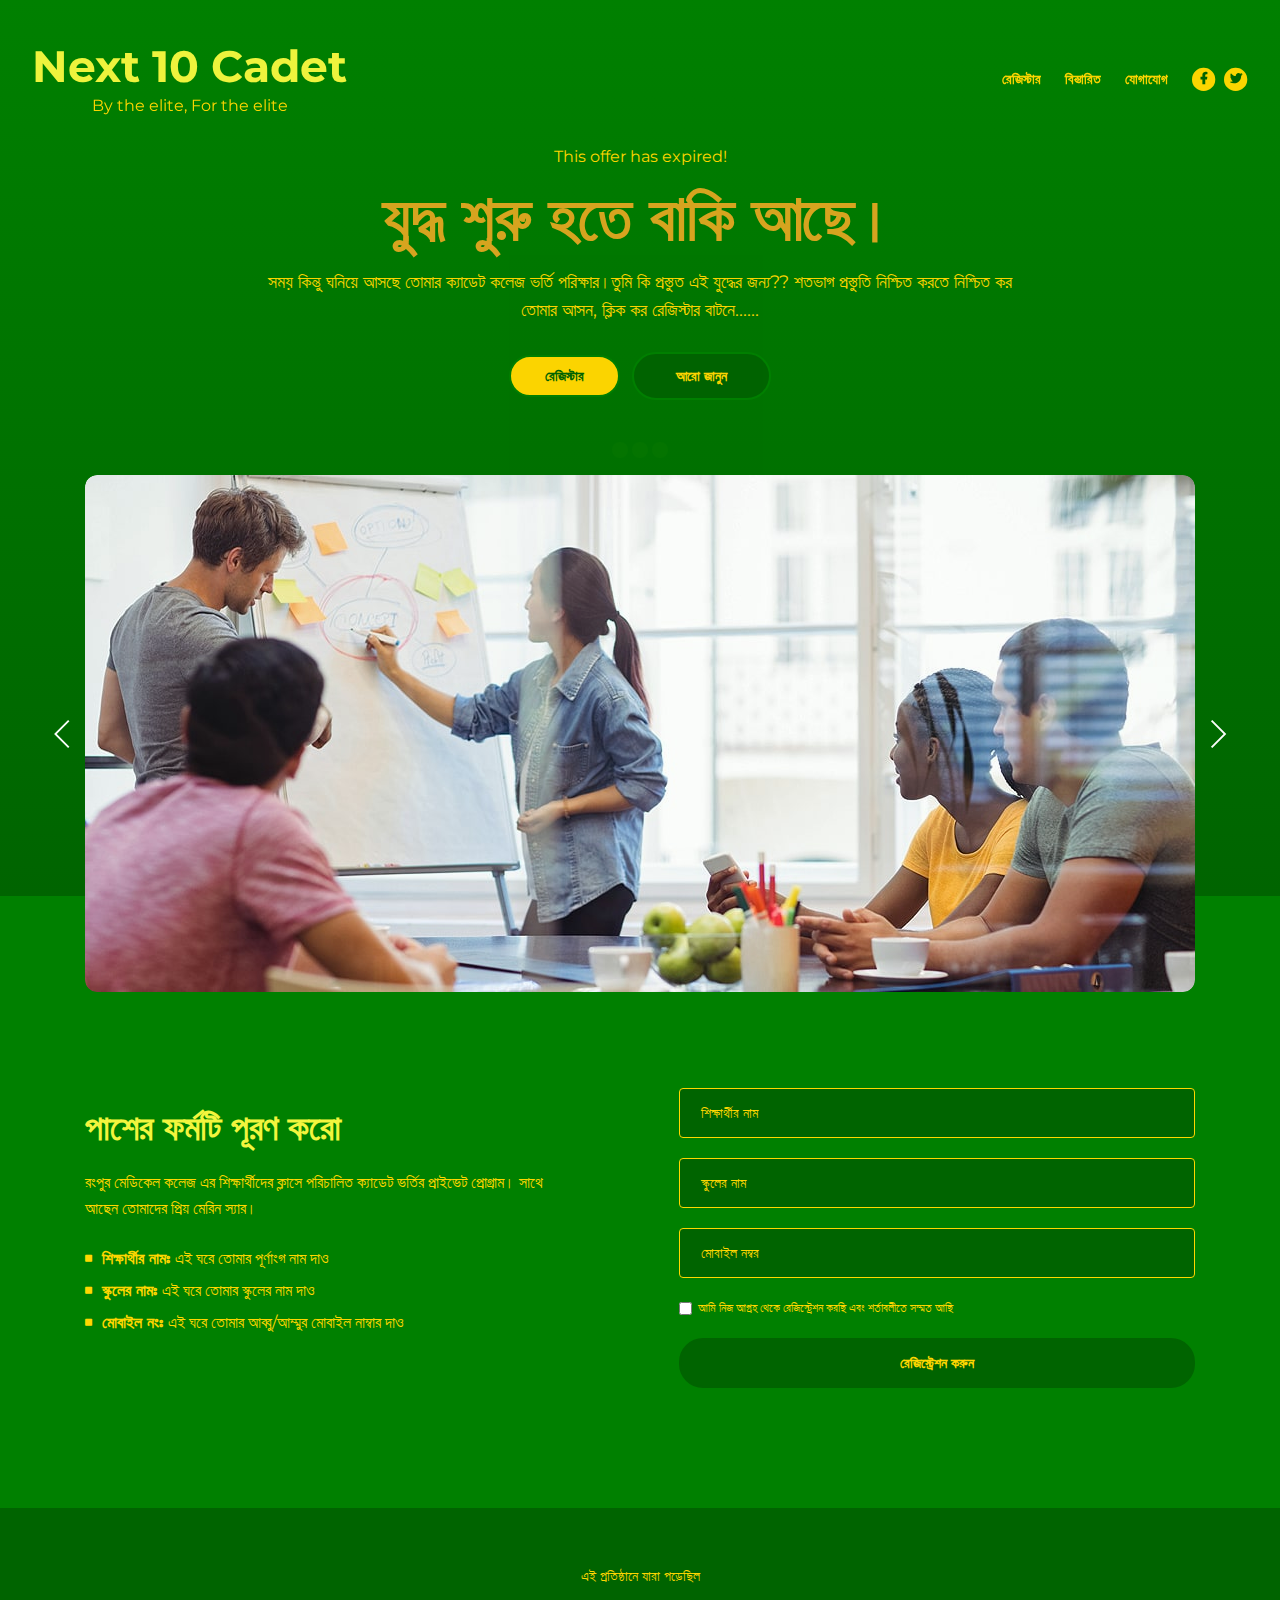
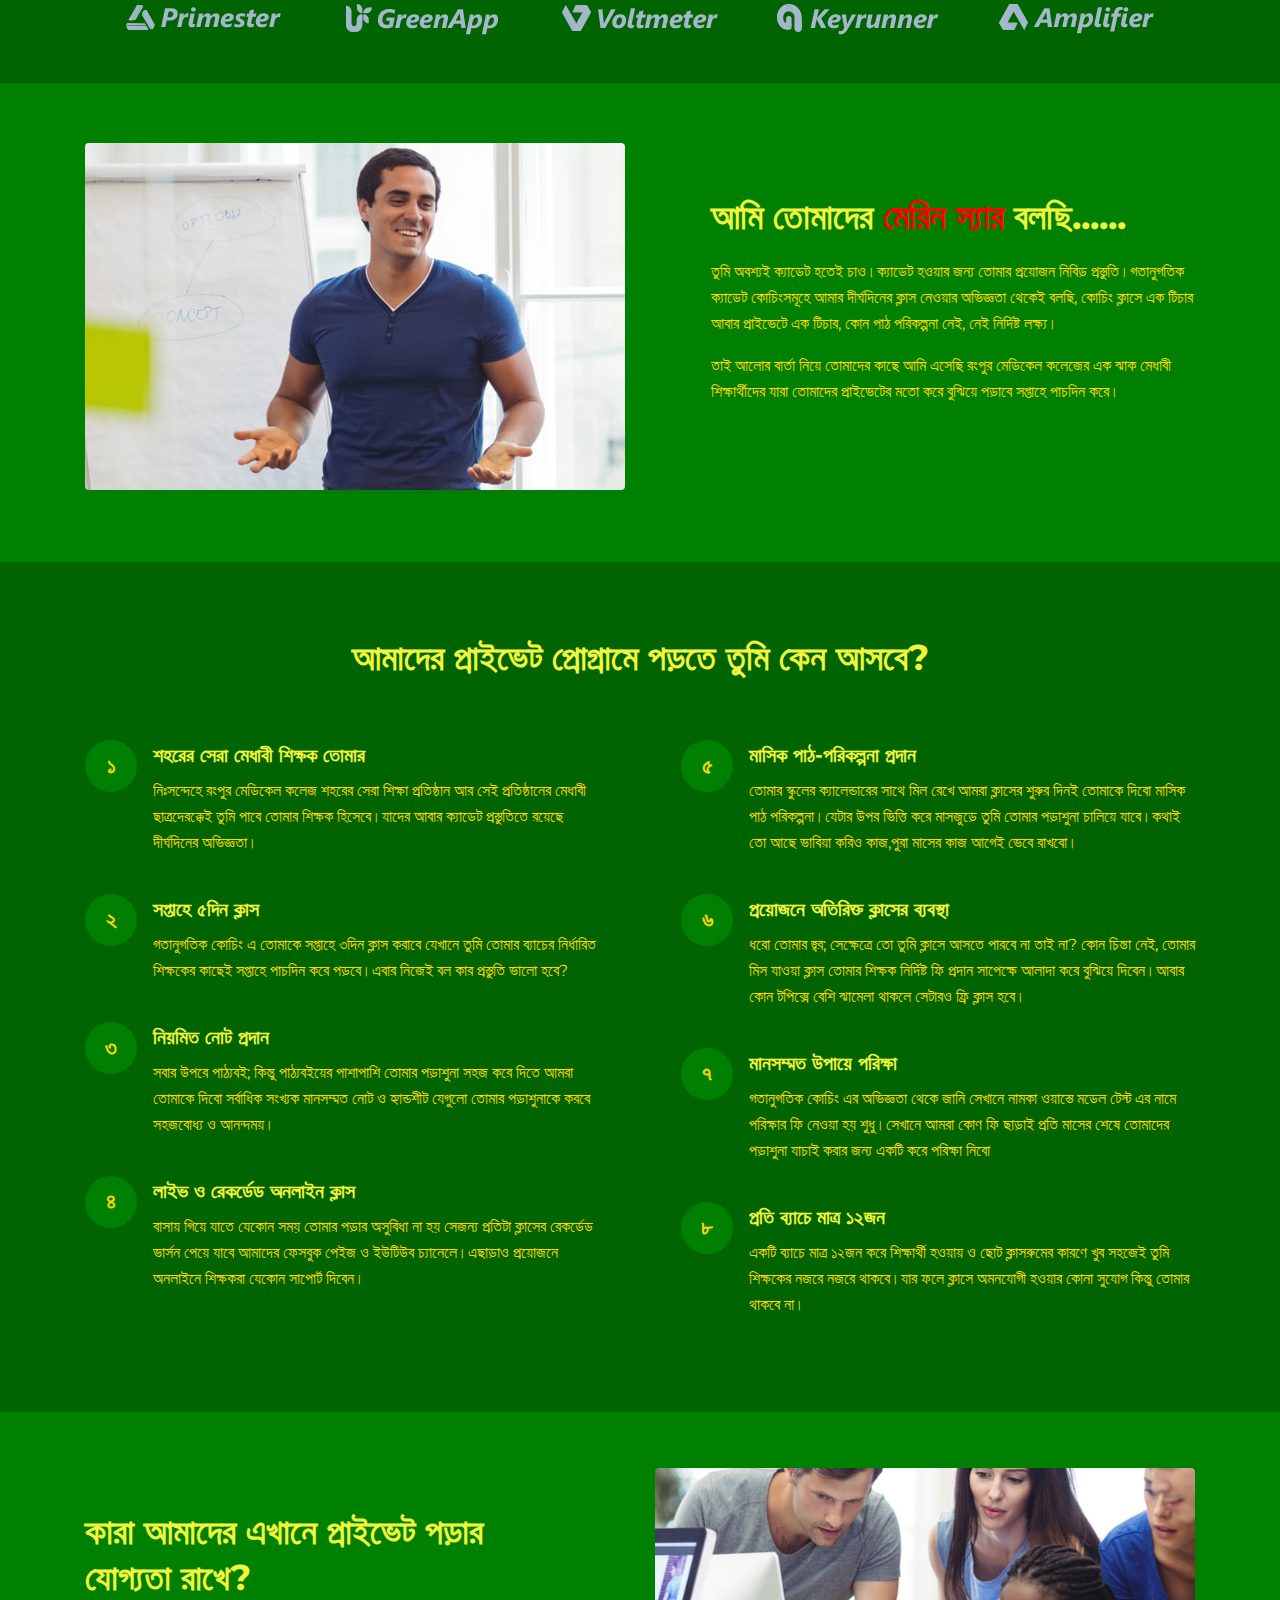
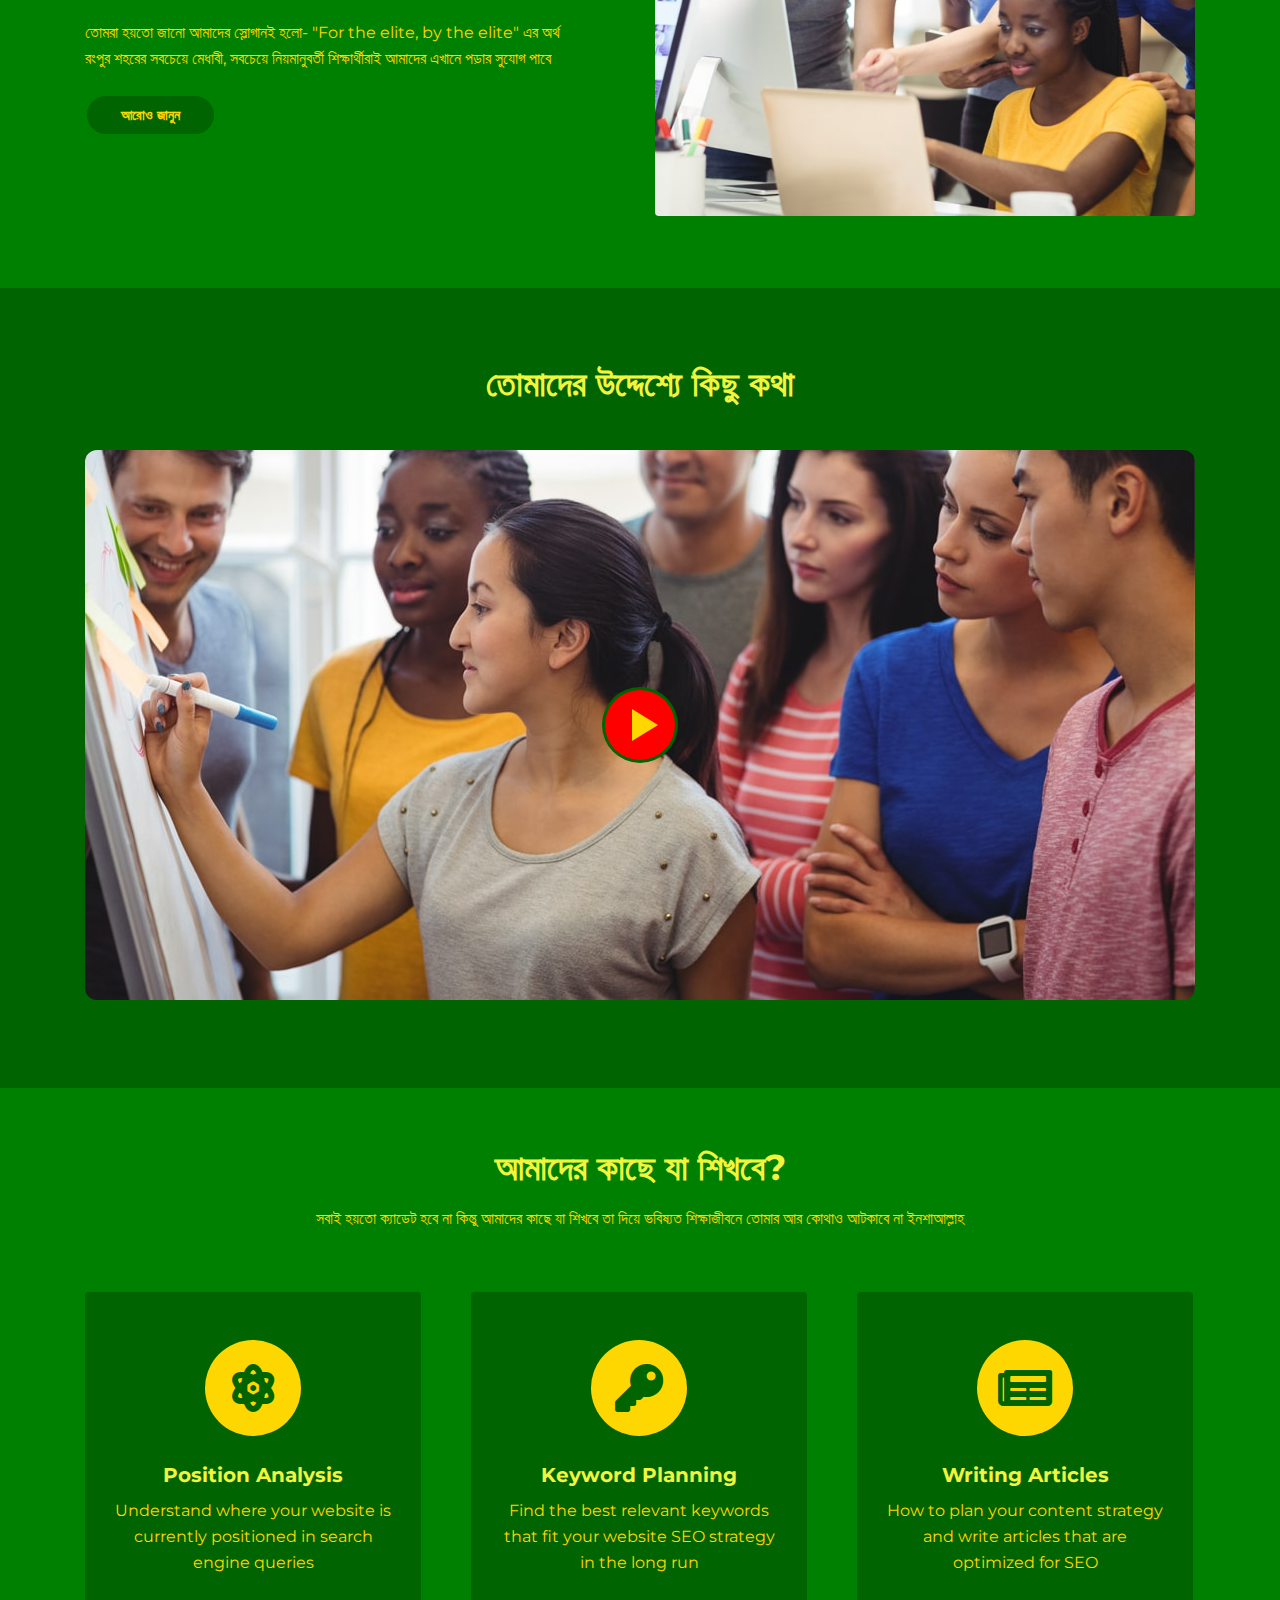
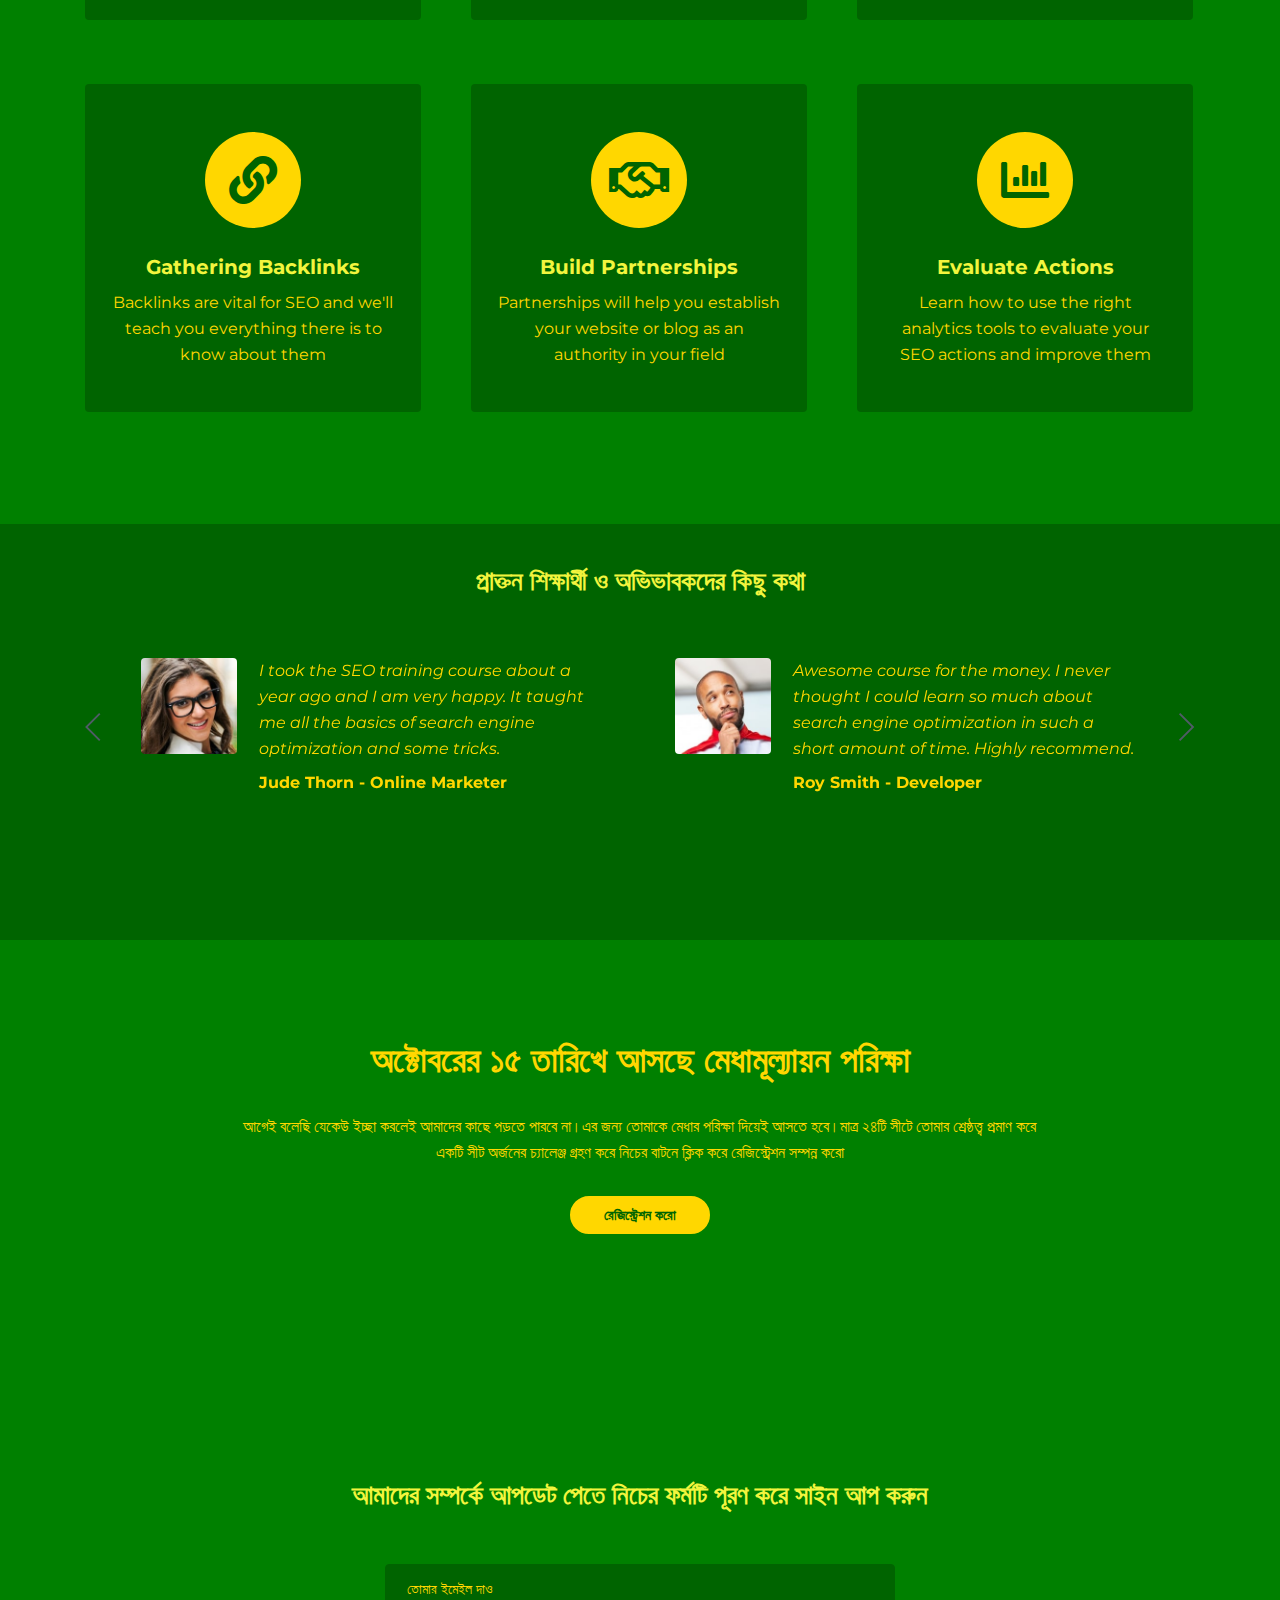
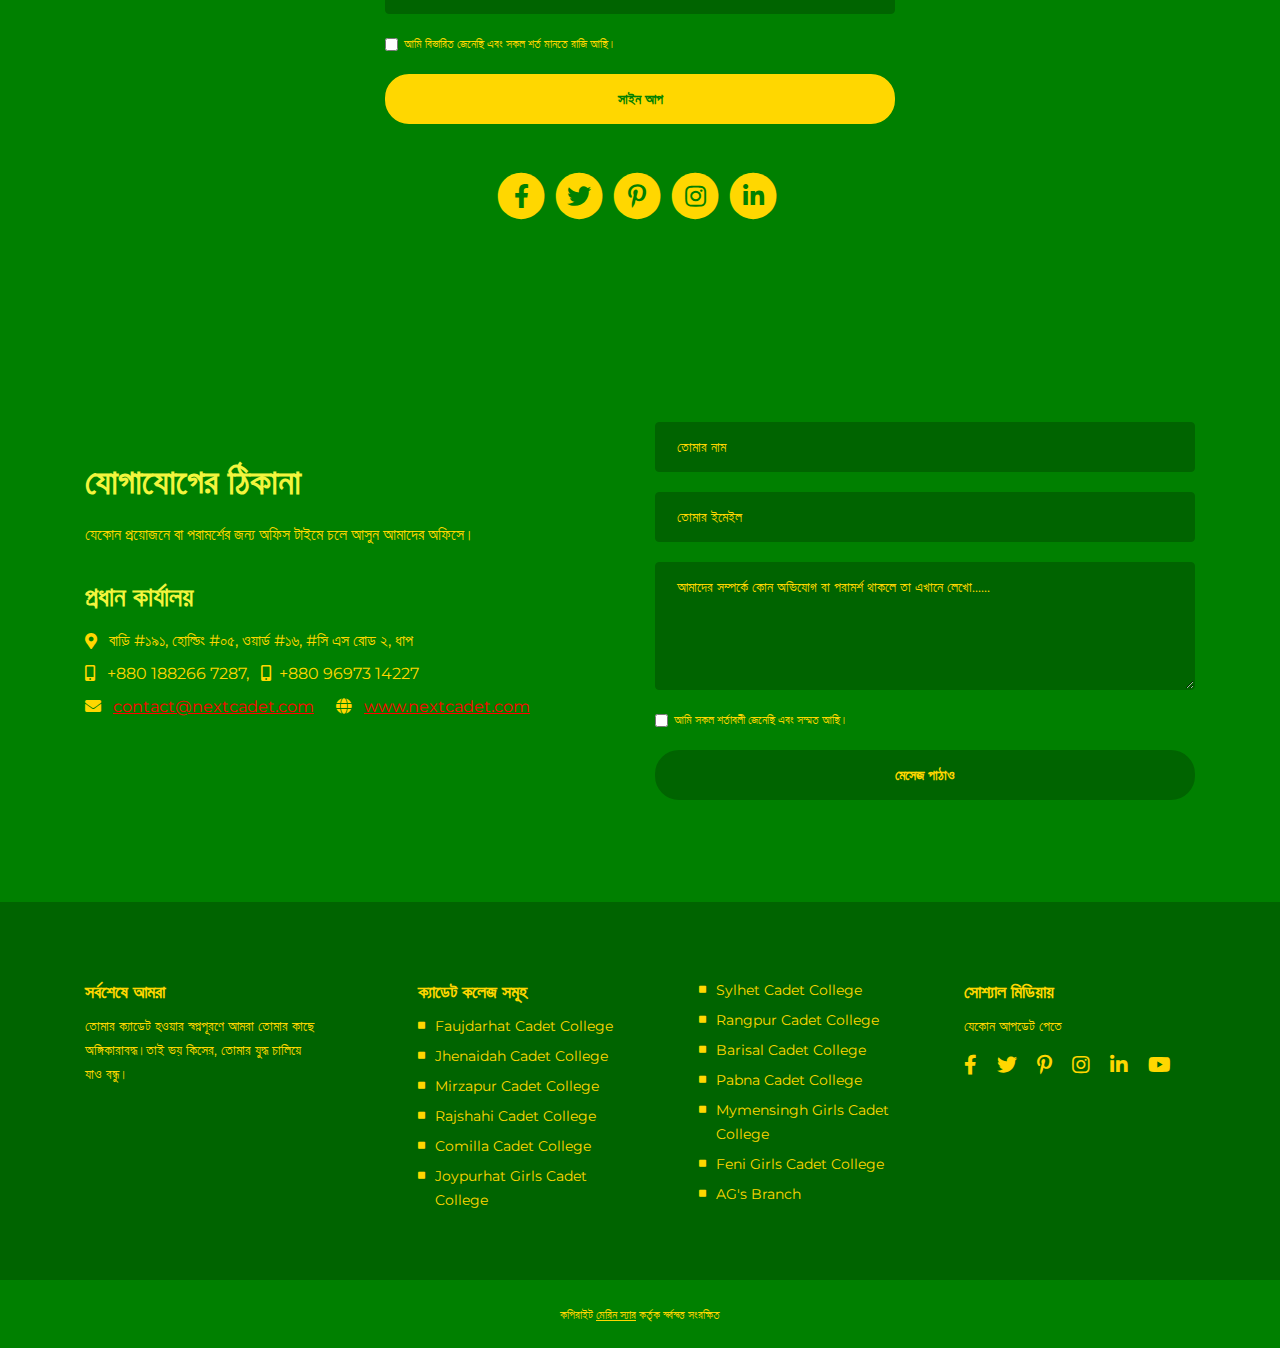
==== commit 1eea468c: "Fixed whatssapp button" ====
--- a/index.html
+++ b/index.html
@@ -69,7 +69,7 @@
     
 
     <!-- Navigation -->
-    <nav class="navbar navbar-expand-lg navbar-dark navbar-custom fixed-top ">
+    <nav class="navbar navbar-expand-lg navbar-dark navbar-custom fixed-top">
 
         <!-- Text Logo - Use this if you don't have a graphic logo -->
         <a class="navbar-brand logo-text page-scroll" href="index.html"><h1 style="text-align: center; margin: 0px;">Next 10 Cadet</h1><p style="text-align: center; margin: 0px;">By the elite, For the elite</p></div></a>
@@ -917,8 +917,8 @@
         </div> <!-- end of container -->
     </div> <!-- end of copyright --> 
     <!-- end of copyright -->	
+    <div class="elfsight-app-ab2a6bed-6d1e-49a0-99e8-4c59feb3d975" style="margin-top: -600px;"></div>
     <script src="https://static.elfsight.com/platform/platform.js" data-use-service-core defer></script>
-<div class="elfsight-app-ab2a6bed-6d1e-49a0-99e8-4c59feb3d975"></div>
     <!-- Scripts -->
     <script src="js/jquery.min.js"></script> <!-- jQuery for Bootstrap's JavaScript plugins -->
     <script src="js/popper.min.js"></script> <!-- Popper tooltip library for Bootstrap -->
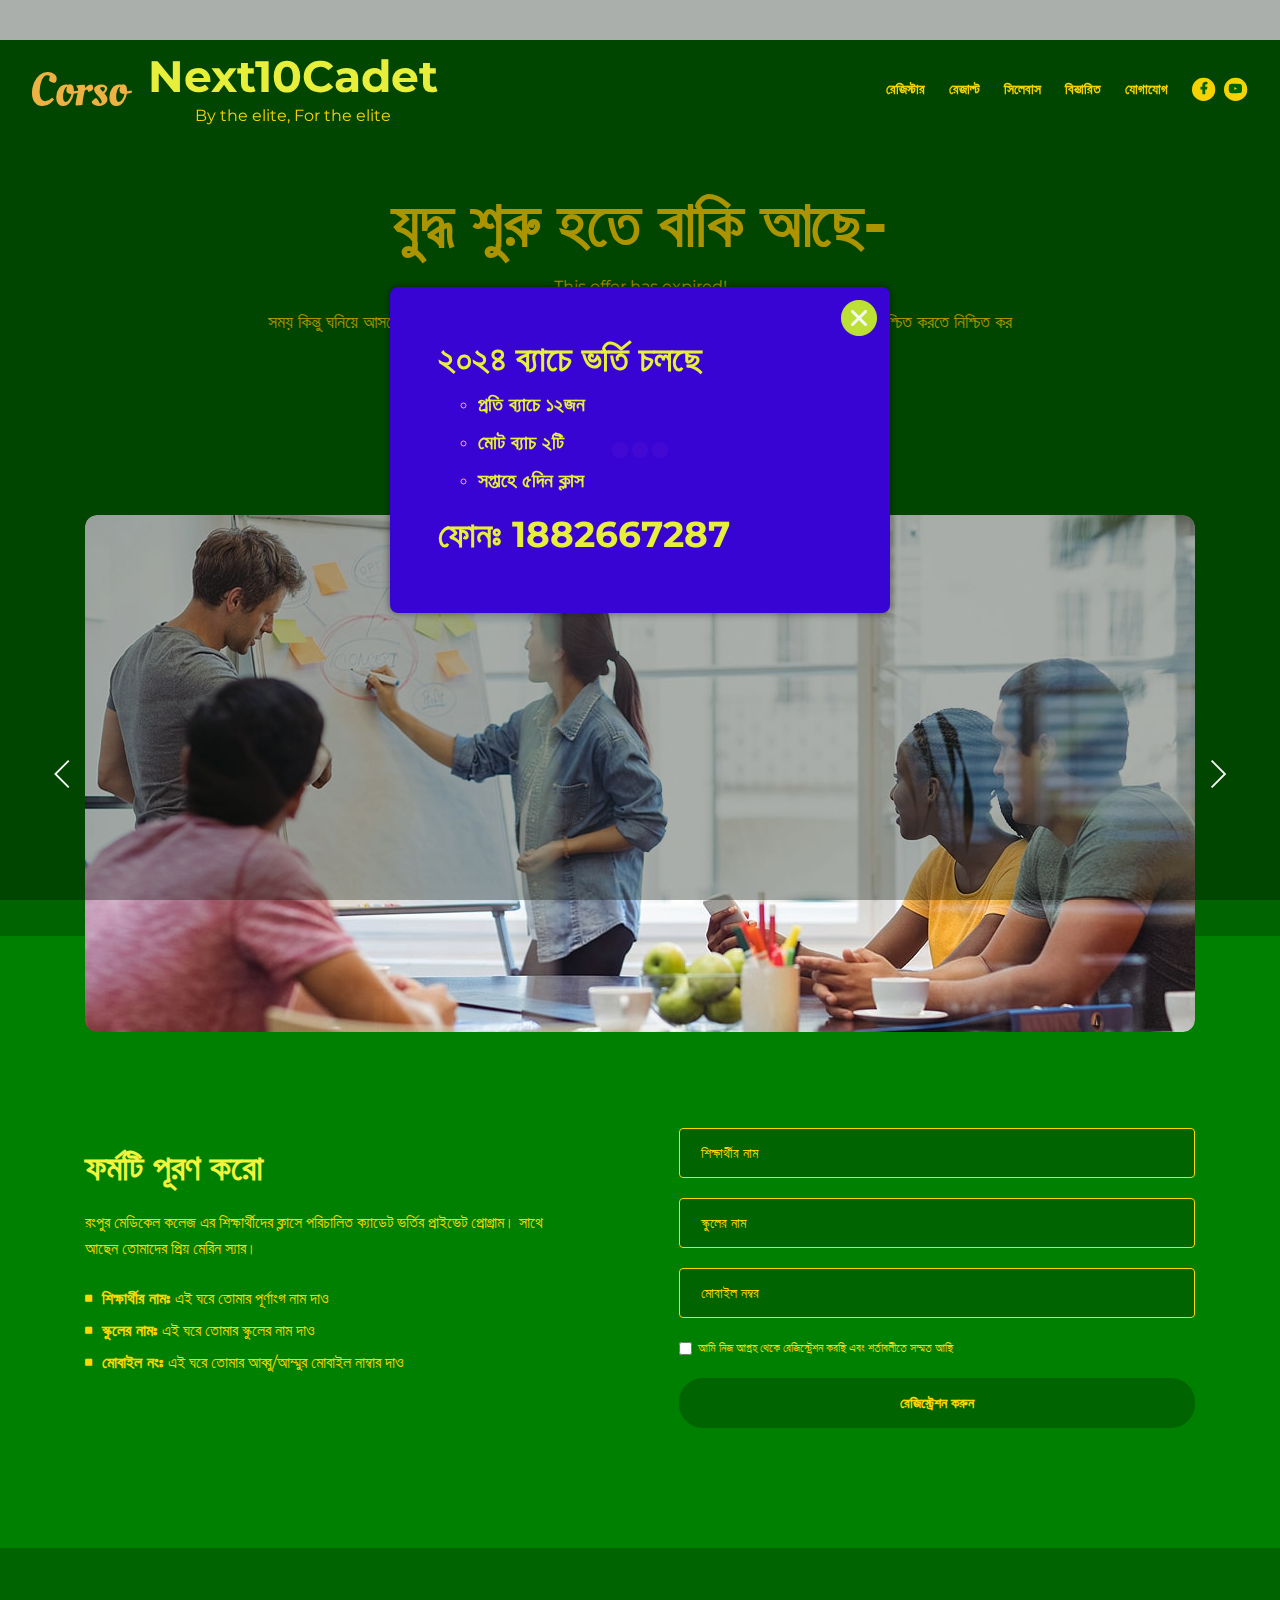
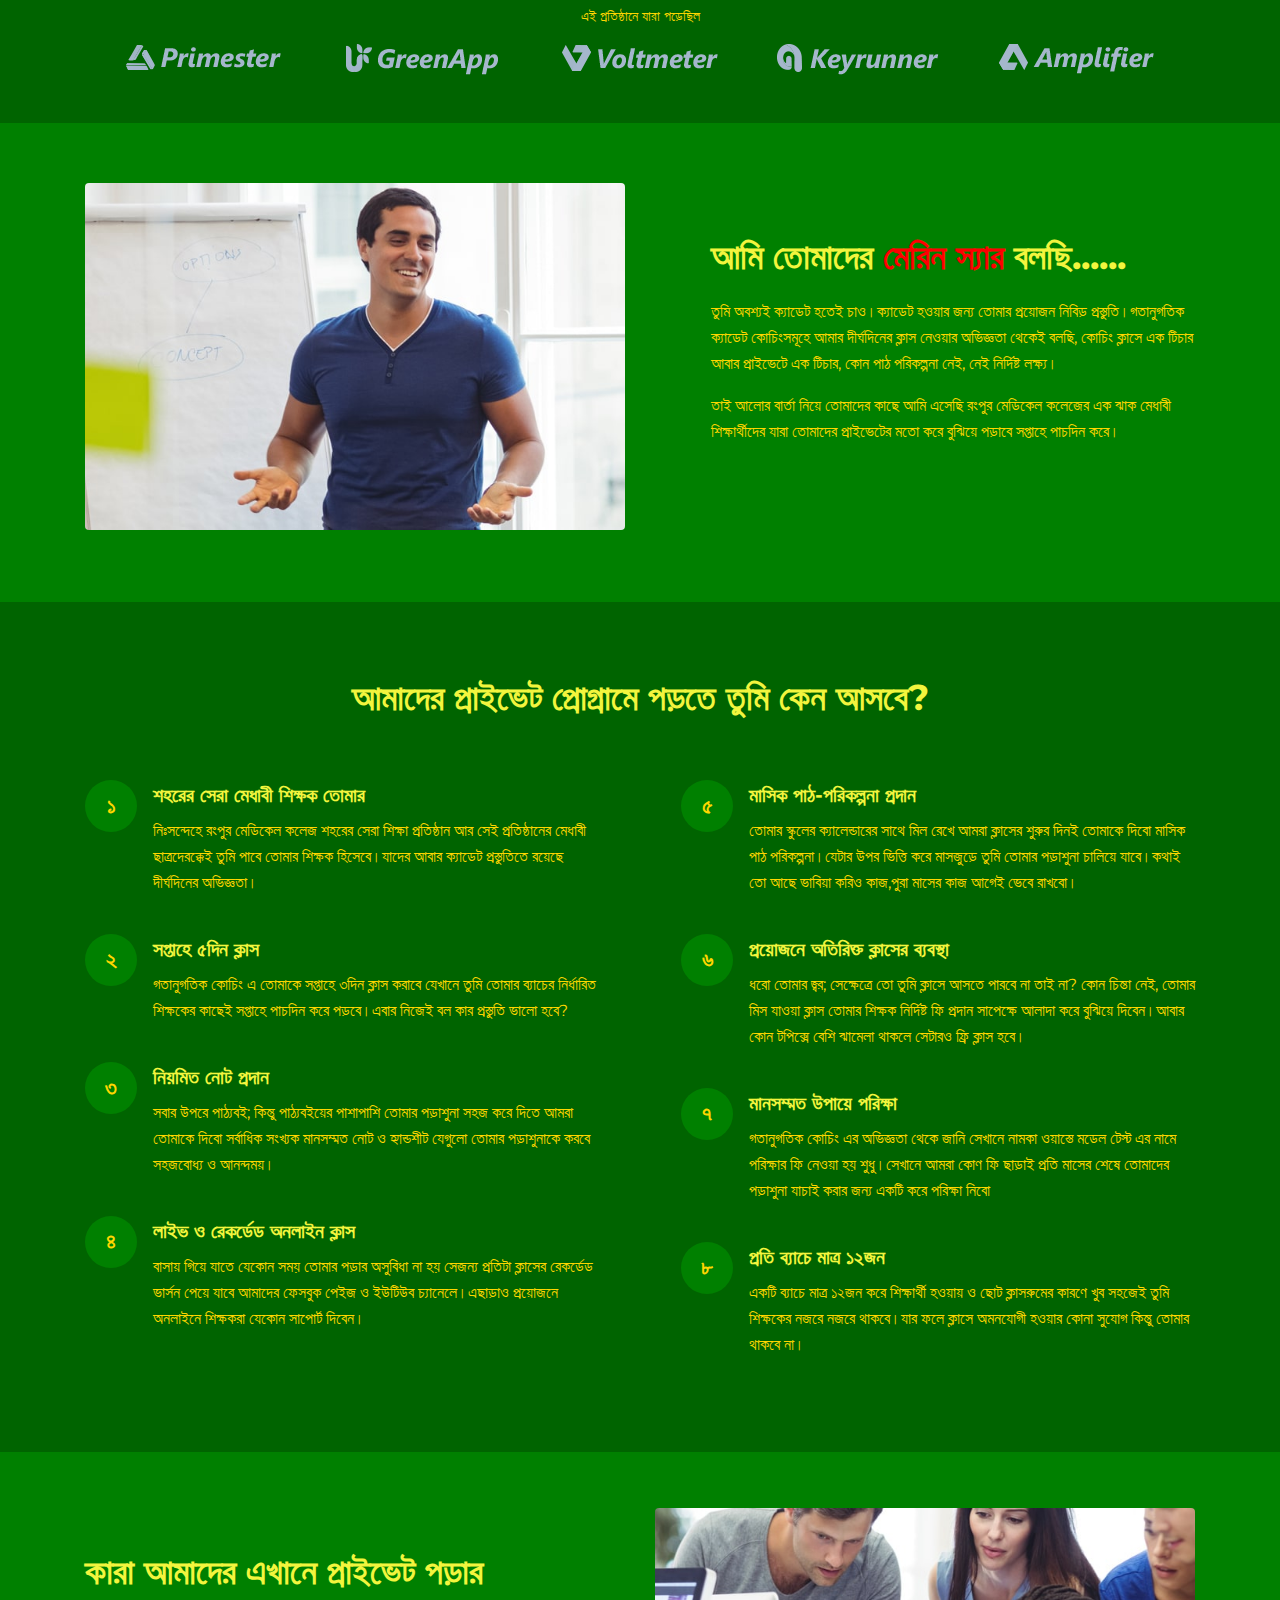
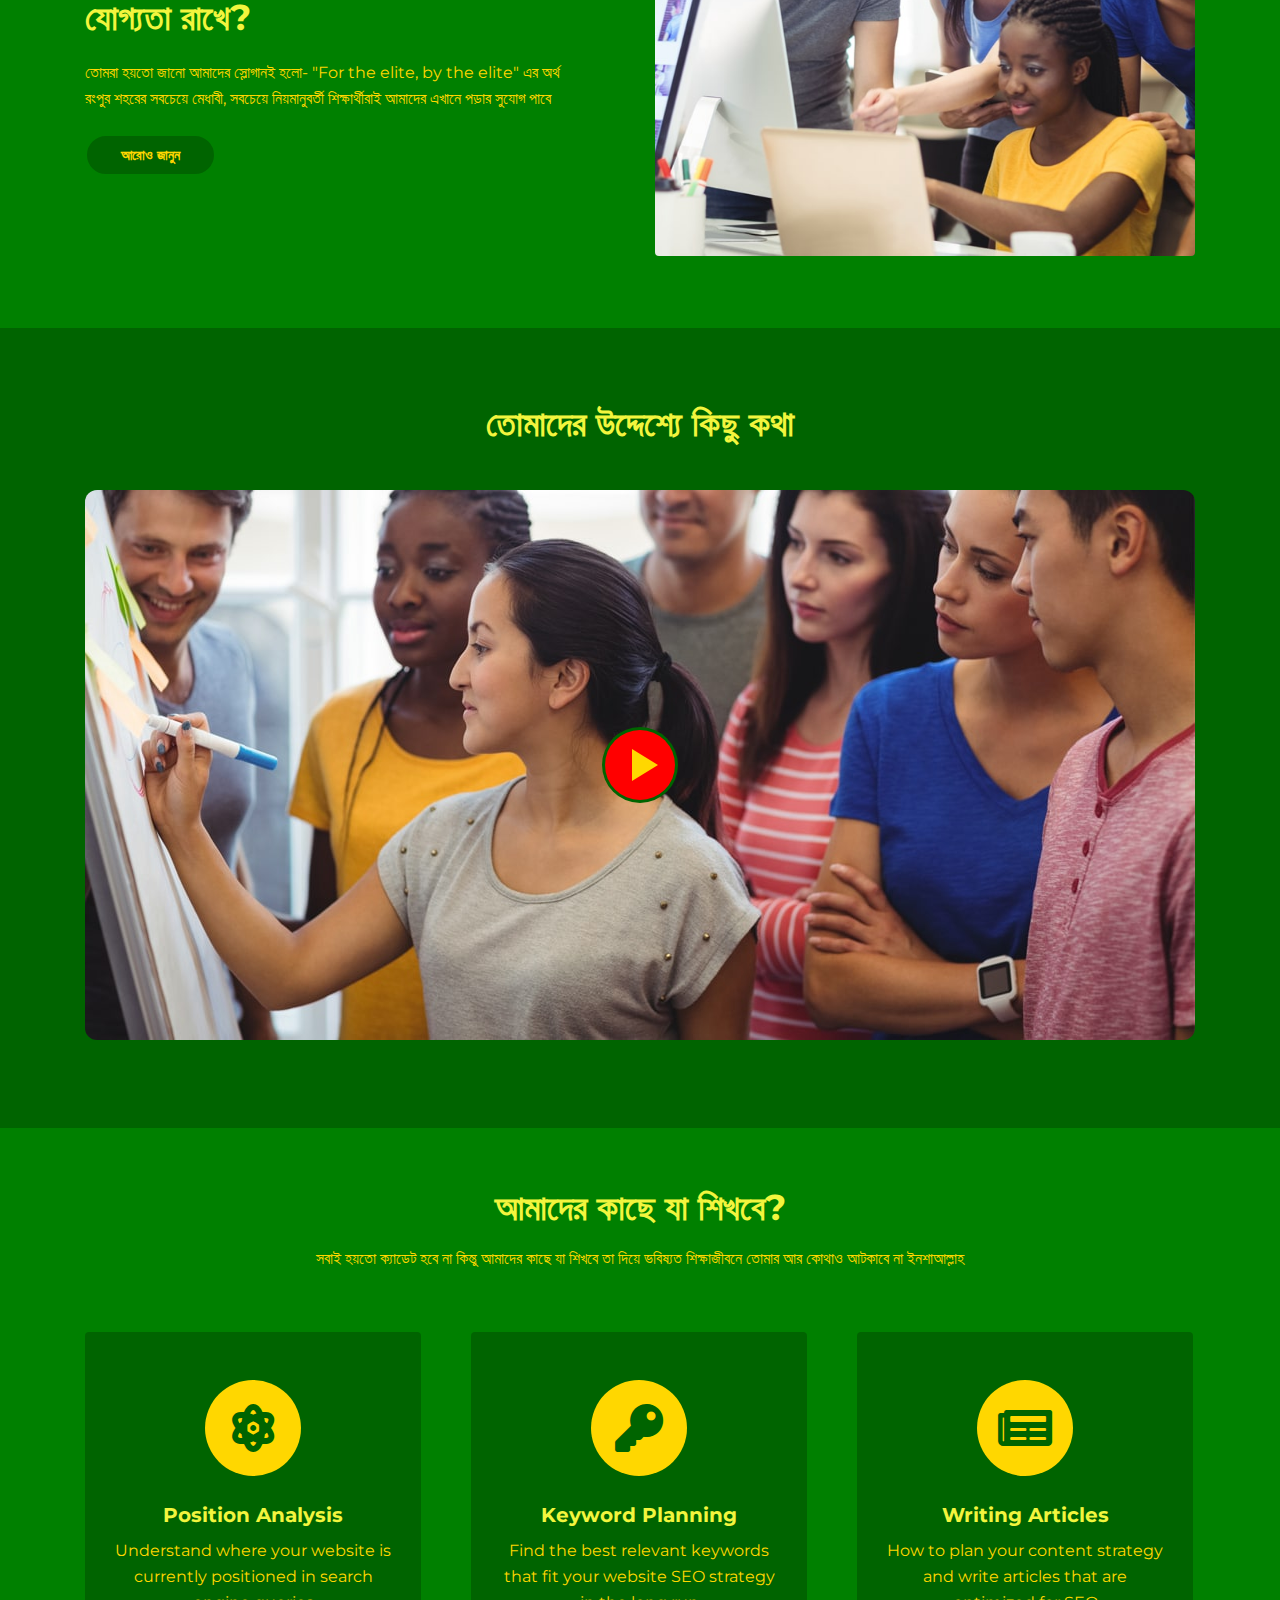
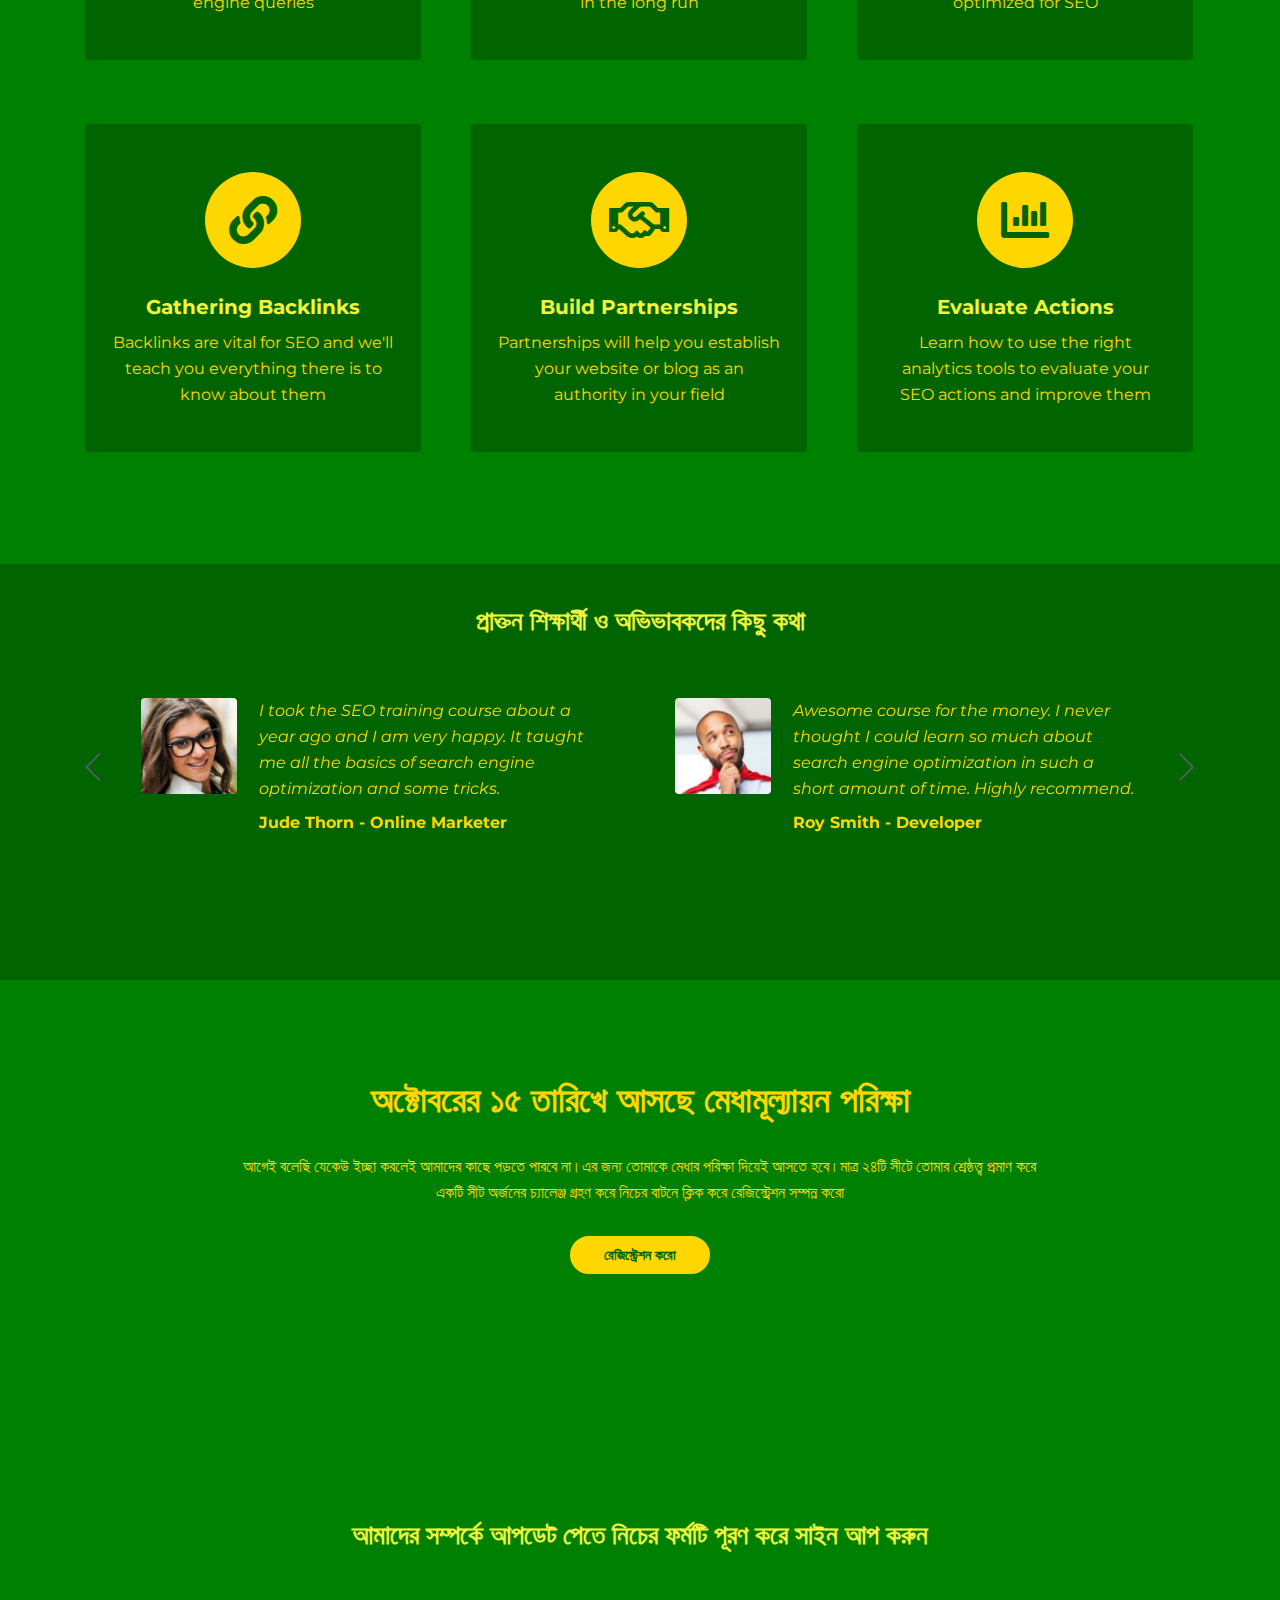
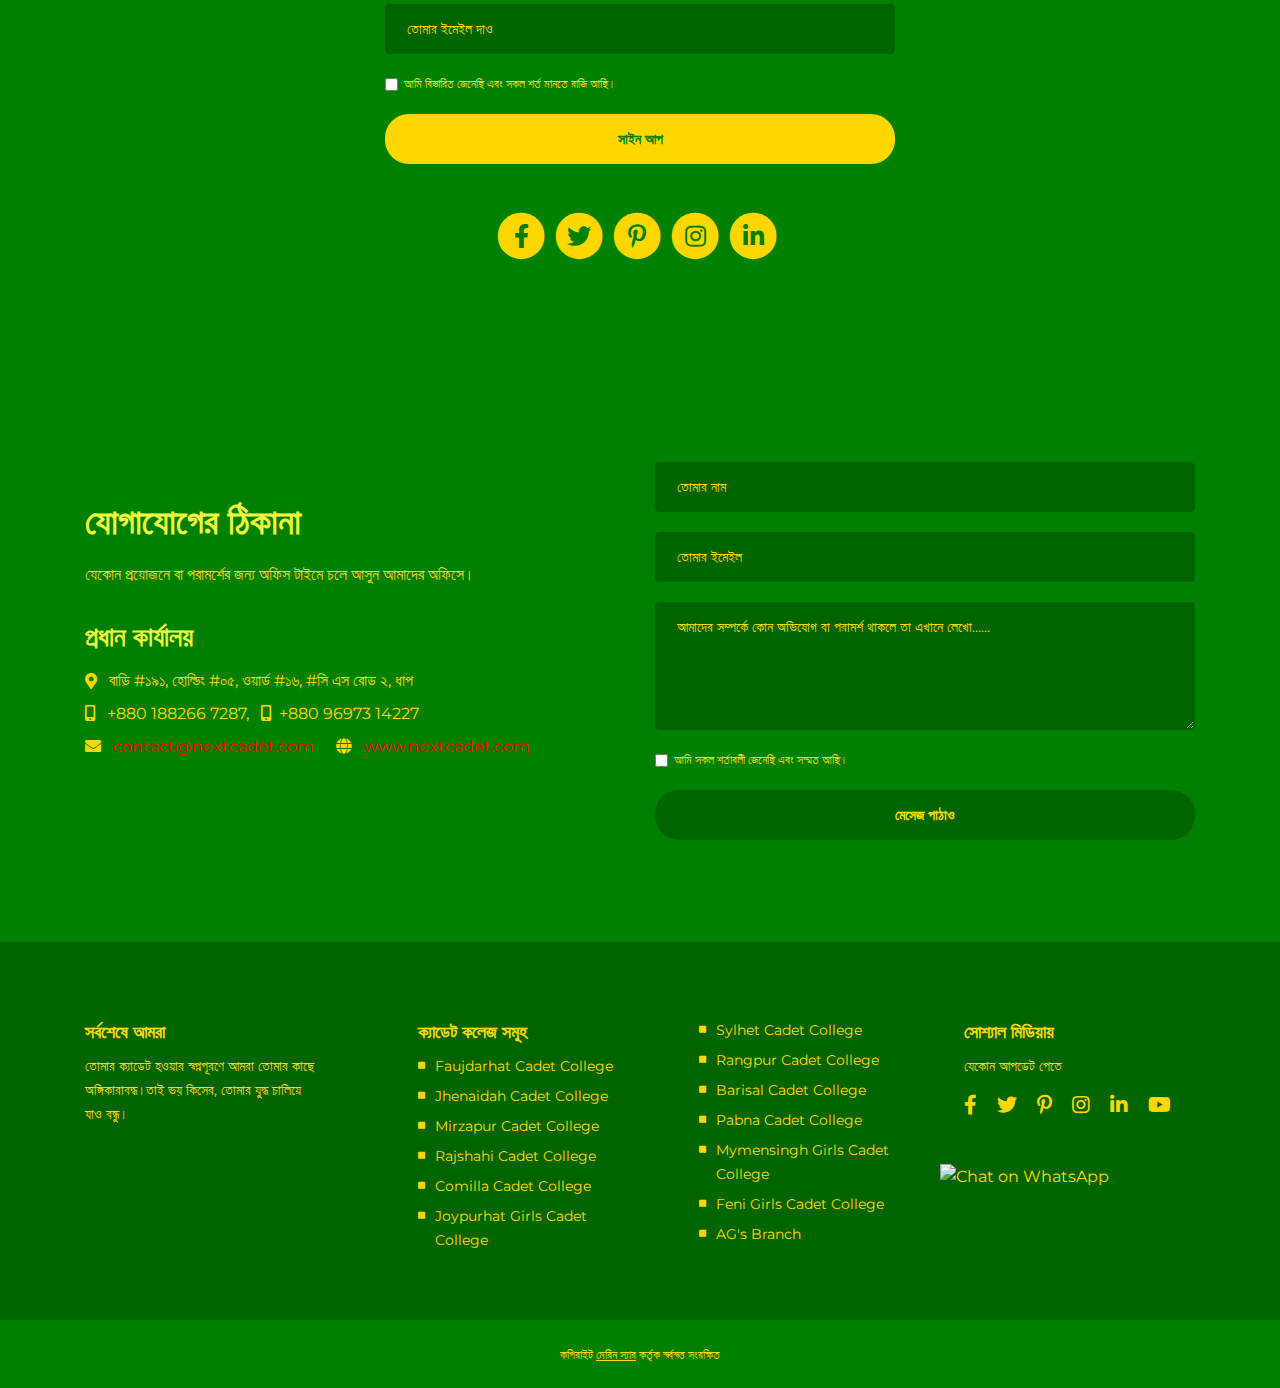
==== commit eb16a6cf: "added new feature pop up" ====
--- a/index.html
+++ b/index.html
@@ -5,7 +5,9 @@
     <meta name="viewport" content="width=device-width, initial-scale=1, shrink-to-fit=no">
     
     <!-- SEO Meta Tags -->
-    <meta name="description" content="শাহীন ক্যাডেট কোচিং টাংগাইল
+    <meta name="description" content="Next10Cadet">
+    <meta name="description" content="
+    শাহীন ক্যাডেট কোচিং টাংগাইল
     শাহীন ক্যাডেট কোচিং রাজশাহী
     সেরা ক্যাডেট কোচিং
     মিরপুর ক্যাডেট কোচিং
@@ -53,7 +55,7 @@
 	<link href="css/styles.css" rel="stylesheet">
 	
 	<!-- Favicon  -->
-    <link rel="icon" href="images/favicon.png">
+    <link rel="icon" href="images/logo.svg">
 </head>
 <body data-spy="scroll" data-target=".fixed-top">
     
@@ -66,17 +68,12 @@
         </div>
     </div>
     <!-- end of preloader -->
-    
-
     <!-- Navigation -->
     <nav class="navbar navbar-expand-lg navbar-dark navbar-custom fixed-top">
-
+         <!-- Image Logo  -->
+         <a class="navbar-brand logo-image" href="index.html"><img src="images/logo.svg" alt="alternative"></a> 
         <!-- Text Logo - Use this if you don't have a graphic logo -->
-        <a class="navbar-brand logo-text page-scroll" href="index.html"><h1 style="text-align: center; margin: 0px;">Next 10 Cadet</h1><p style="text-align: center; margin: 0px;">By the elite, For the elite</p></div></a>
-
-        <!-- Image Logo 
-        <a class="navbar-brand logo-image" href="index.html"><img src="images/logo.svg" alt="alternative"></a> 
-        -->
+        <a class="navbar-brand logo-text page-scroll" href="index.html"><h1 style="text-align: center; margin: 0px;">Next10Cadet</h1><p style="text-align: center; margin: 0px;">By the elite, For the elite</p></div></a>
         <!-- Mobile Menu Toggle Button -->
         <button class="navbar-toggler" type="button" data-toggle="collapse" data-target="#navbarsExampleDefault" aria-controls="navbarsExampleDefault" aria-expanded="false" aria-label="Toggle navigation">
             <span class="navbar-toggler-awesome fas fa-bars"></span>
@@ -90,18 +87,24 @@
                     <a class="nav-link page-scroll" href="#register">রেজিস্টার <span class="sr-only">(current)</span></a>
                 </li>
                 <li class="nav-item">
+                    <a class="nav-link page-scroll" href="result.html">রেজাল্ট</a>
+                </li>
+                <li class="nav-item">
+                    <a class="nav-link page-scroll" href="syllabus.html">সিলেবাস</a>
+                </li>
+                <li class="nav-item">
                     <a class="nav-link page-scroll" href="#description">বিস্তারিত</a>
                 </li>
 
-                <!-- Dropdown Menu         
+                <!-- Dropdown Menu      
                 <li class="nav-item dropdown">
-                    <a class="nav-link dropdown-toggle page-scroll" href="#date" id="navbarDropdown" role="button" aria-haspopup="true" aria-expanded="false">DATE</a>
+                    <a class="nav-link dropdown-toggle page-scroll" href="" id="navbarDropdown" role="button" aria-haspopup="true" aria-expanded="false">পরিক্ষা</a>
                     <div class="dropdown-menu" aria-labelledby="navbarDropdown">
-                        <a class="dropdown-item" href="article-details.html"><span class="item-text">ARTICLE DETAILS</span></a>
+                        <a class="dropdown-item" href="syllabus.html"><span class="item-text">সিলেবাস</span></a>
                         <div class="dropdown-divider"></div>
-                        <a class="dropdown-item" href="terms-conditions.html"><span class="item-text">TERMS CONDITIONS</span></a>
+                        <a class="dropdown-item" href="terms-conditions.html"><span class="item-text">রুটিন</span></a>
                         <div class="dropdown-divider"></div>
-                        <a class="dropdown-item" href="privacy-policy.html"><span class="item-text">PRIVACY POLICY</span></a>
+                        <a class="dropdown-item" href="result.html"><span class="item-text">রেজাল্ট</span></a>
                     </div>
                 </li>
                end of dropdown menu -->
@@ -112,15 +115,15 @@
             </ul>
             <span class="nav-item social-icons">
                 <span class="fa-stack">
-                    <a href="#your-link">
+                    <a href="https://www.facebook.com/ntenc/">
                         <i class="fas fa-circle fa-stack-2x"></i>
                         <i class="fab fa-facebook-f fa-stack-1x"></i>
                     </a>
                 </span>
                 <span class="fa-stack">
-                    <a href="#your-link">
+                    <a href="https://www.youtube.com/@N10C/featured">
                         <i class="fas fa-circle fa-stack-2x"></i>
-                        <i class="fab fa-twitter fa-stack-1x"></i>
+                        <i class="fab fa-youtube fa-stack-1x"></i>
                     </a>
                 </span>
             </span>
@@ -135,10 +138,10 @@
             <div class="row">
                 <div class="col-lg-12">
                     <div class="text-container">
+                        <h1>যুদ্ধ শুরু হতে বাকি আছে-</h1>
                         <div class="countdown">
                             <span id="clock"></span>
                         </div>
-                        <h1>যুদ্ধ শুরু হতে বাকি আছে।</h1>
                         <p class="p-large">সময় কিন্তু ঘনিয়ে আসছে তোমার ক্যাডেট কলেজ ভর্তি পরিক্ষার।তুমি কি প্রস্তুত এই যুদ্ধের জন্য?? শতভাগ প্রস্তুতি নিশ্চিত করতে নিশ্চিত কর তোমার আসন, ক্লিক কর রেজিস্টার বাটনে......</p>
                         <a class="btn-solid-lg page-scroll" href="#register">রেজিস্টার</a>
                         <a class="btn-outline-lg page-scroll" href="#instructor">আরো জানুন</a>
@@ -185,15 +188,25 @@
 
     </header> <!-- end of header -->
     <!-- end of header -->
-
-
+    <div class="popup">
+        <div class="popup-content">
+            <img src="images/Close-36.png" alt="">
+            <h2>২০২৪ ব্যাচে ভর্তি চলছে</h2>
+            <ul style="list-style-type: circle;">
+                <li><h4>প্রতি ব্যাচে ১২জন</h4></li>
+                <li><h4>মোট ব্যাচ ২টি</h4></li>
+                <li><h4>সপ্তাহে ৫দিন ক্লাস</h4></li>
+            </ul>
+            <h2>ফোনঃ 1882667287</h2>
+        </div>
+    </div>
     <!-- Registration -->
     <div id="register" class="form-1">
         <div class="container">
             <div class="row">
                 <div class="col-lg-6">
                     <div class="text-container">
-                        <h2>পাশের ফর্মটি পূরণ করো</h2>
+                        <h2> ফর্মটি পূরণ করো</h2>
                         <p>রংপুর মেডিকেল কলেজ এর শিক্ষার্থীদের ক্লাসে পরিচালিত ক্যাডেট ভর্তির প্রাইভেট প্রোগ্রাম। সাথে আছেন তোমাদের প্রিয় মেরিন স্যার।</p>
                         <ul class="list-unstyled li-space-lg">
                             <li class="media">
@@ -898,9 +911,10 @@
                             <i class="fab fa-youtube"></i>
                         </a>
                     </div> 
-                   
-                </div> <!-- end of col -->
-            </div> <!-- end of row -->
+                    <a aria-label="Chat on WhatsApp" href="https://wa.me/1707514227"> <img alt="Chat on WhatsApp" src="images/whatssapp.svg" width="100px" height="100px" /><a />
+                </div> <!-- end of col -->
+            </div> <!-- end of row -->
+
         </div> <!-- end of container -->
     </div> <!-- end of footer -->  
     <!-- end of footer -->
@@ -917,8 +931,37 @@
         </div> <!-- end of container -->
     </div> <!-- end of copyright --> 
     <!-- end of copyright -->	
-    <div class="elfsight-app-ab2a6bed-6d1e-49a0-99e8-4c59feb3d975" style="margin-top: -600px;"></div>
-    <script src="https://static.elfsight.com/platform/platform.js" data-use-service-core defer></script>
+    <!-- Facebook page messanger  -->
+    <!-- Messenger Chat Plugin Code -->
+    <div id="fb-root"></div>
+
+    <!-- Your Chat Plugin code -->
+    <div id="fb-customer-chat" class="fb-customerchat">
+    </div>
+
+    <script>
+      var chatbox = document.getElementById('fb-customer-chat');
+      chatbox.setAttribute("page_id", "140775899117090");
+      chatbox.setAttribute("attribution", "biz_inbox");
+    </script>
+
+    <!-- Your SDK code -->
+    <script>
+      window.fbAsyncInit = function() {
+        FB.init({
+          xfbml            : true,
+          version          : 'v18.0'
+        });
+      };
+
+      (function(d, s, id) {
+        var js, fjs = d.getElementsByTagName(s)[0];
+        if (d.getElementById(id)) return;
+        js = d.createElement(s); js.id = id;
+        js.src = 'https://connect.facebook.net/en_US/sdk/xfbml.customerchat.js';
+        fjs.parentNode.insertBefore(js, fjs);
+      }(document, 'script', 'facebook-jssdk'));
+    </script>
     <!-- Scripts -->
     <script src="js/jquery.min.js"></script> <!-- jQuery for Bootstrap's JavaScript plugins -->
     <script src="js/popper.min.js"></script> <!-- Popper tooltip library for Bootstrap -->
--- a/css/styles.css
+++ b/css/styles.css
@@ -634,8 +634,8 @@
 }
 
 .navbar-custom .navbar-brand.logo-image img {
-    width: 5.5625rem;
-	height: 1.875rem;
+    width: 100px;
+	height: 100px;
 }
 
 .navbar-custom .navbar-brand.logo-text {
@@ -753,9 +753,10 @@
 	position: relative;
 	padding-top: 8rem;
 	padding-bottom: 40%;
-	background-image: linear-gradient(180deg, green, darkgreen);
+	background: darkgreen;
 	background-size: cover;
 	text-align: center;
+	margin-top: 40px;
 }
 
 .header .countdown {
@@ -788,7 +789,7 @@
 
 .header h1 {
 	margin-bottom: 0.75rem;
-	color: goldenrod;
+	color: gold;
 }
 
 .header .p-large {
@@ -1615,6 +1616,15 @@
 /*****************************/
 /*     21. Media Queries     */
 /*****************************/	
+@media only screen and (max-width: 450px) {
+	.logo-image{
+		display: block;
+		margin: auto;
+	}
+	.htext{
+		margin-top: 200px;
+	}
+  }
 /* Min-width width 768px */
 @media (min-width: 768px) {
 	
@@ -2135,8 +2145,59 @@
 	}
 	/* end of extra pages */
 }
-.navbar-fixed-top .scrolled {
-	background-color: darkgreen !important;
-	transition: background-color 200ms linear;
-  }
-/* end of min-width width 1200px */+/* end of min-width width 1200px */
+marquee{
+	padding: 6px;
+	color: #f2f53e;
+	font-weight: bolder;
+	font-size: 20px;
+}
+table, tr, td, th{
+	border: 2px solid gold;
+	border-collapse: collapse;
+	padding: 5px;
+	color: white;
+	margin: auto;
+}
+.popup {
+	z-index: 1;
+    position: fixed;
+    top: 0;
+    width: 100vw;
+    height: 100vh;
+    background-color: rgba(0, 0, 0, .3);
+    display: grid;
+    place-content: center;
+    opacity: 0;
+    pointer-events: none;
+    transition: 200ms ease-in-out opacity;
+}
+.popup-content {
+    width: clamp(300px, 90vw, 500px);
+    background-color: rgb(59, 0, 221);
+    padding: clamp(1.5rem, 100vw, 3rem);
+    box-shadow: 0 0 .5em rgba(0, 0, 0, .5);
+    border-radius: .5em;
+    opacity: 0;
+    transform: translateY(20%);
+    transition: 200ms ease-in-out opacity,
+                200ms ease-in-out transform;
+    position: relative;
+}
+.popup img {
+    position: absolute;
+    top: .8rem;
+    right: .8rem;
+    line-height: 1;
+    cursor: pointer;
+    user-select: none;
+}
+.popup img:active {
+    transform: scale(.9);
+}
+
+.showPopup {
+    opacity: 1;
+    transform: translateY(0);
+    pointer-events: all;
+}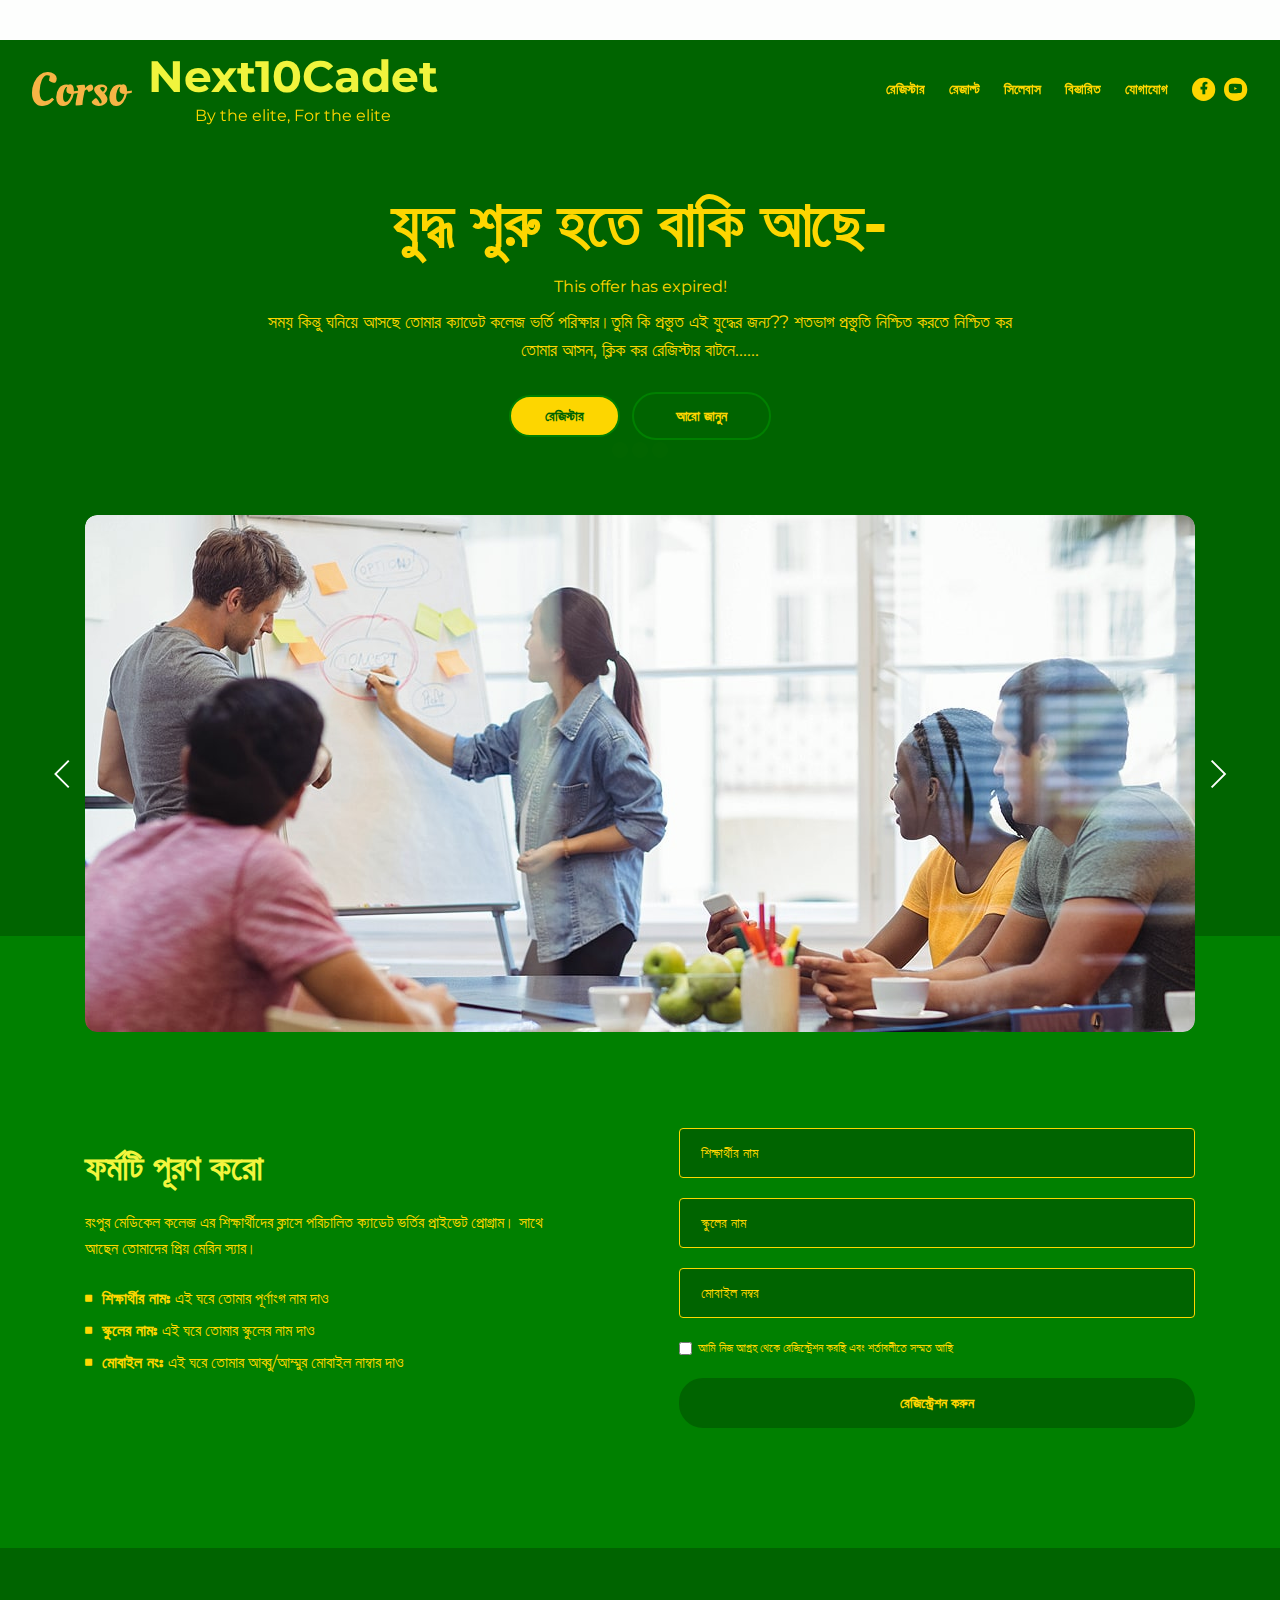
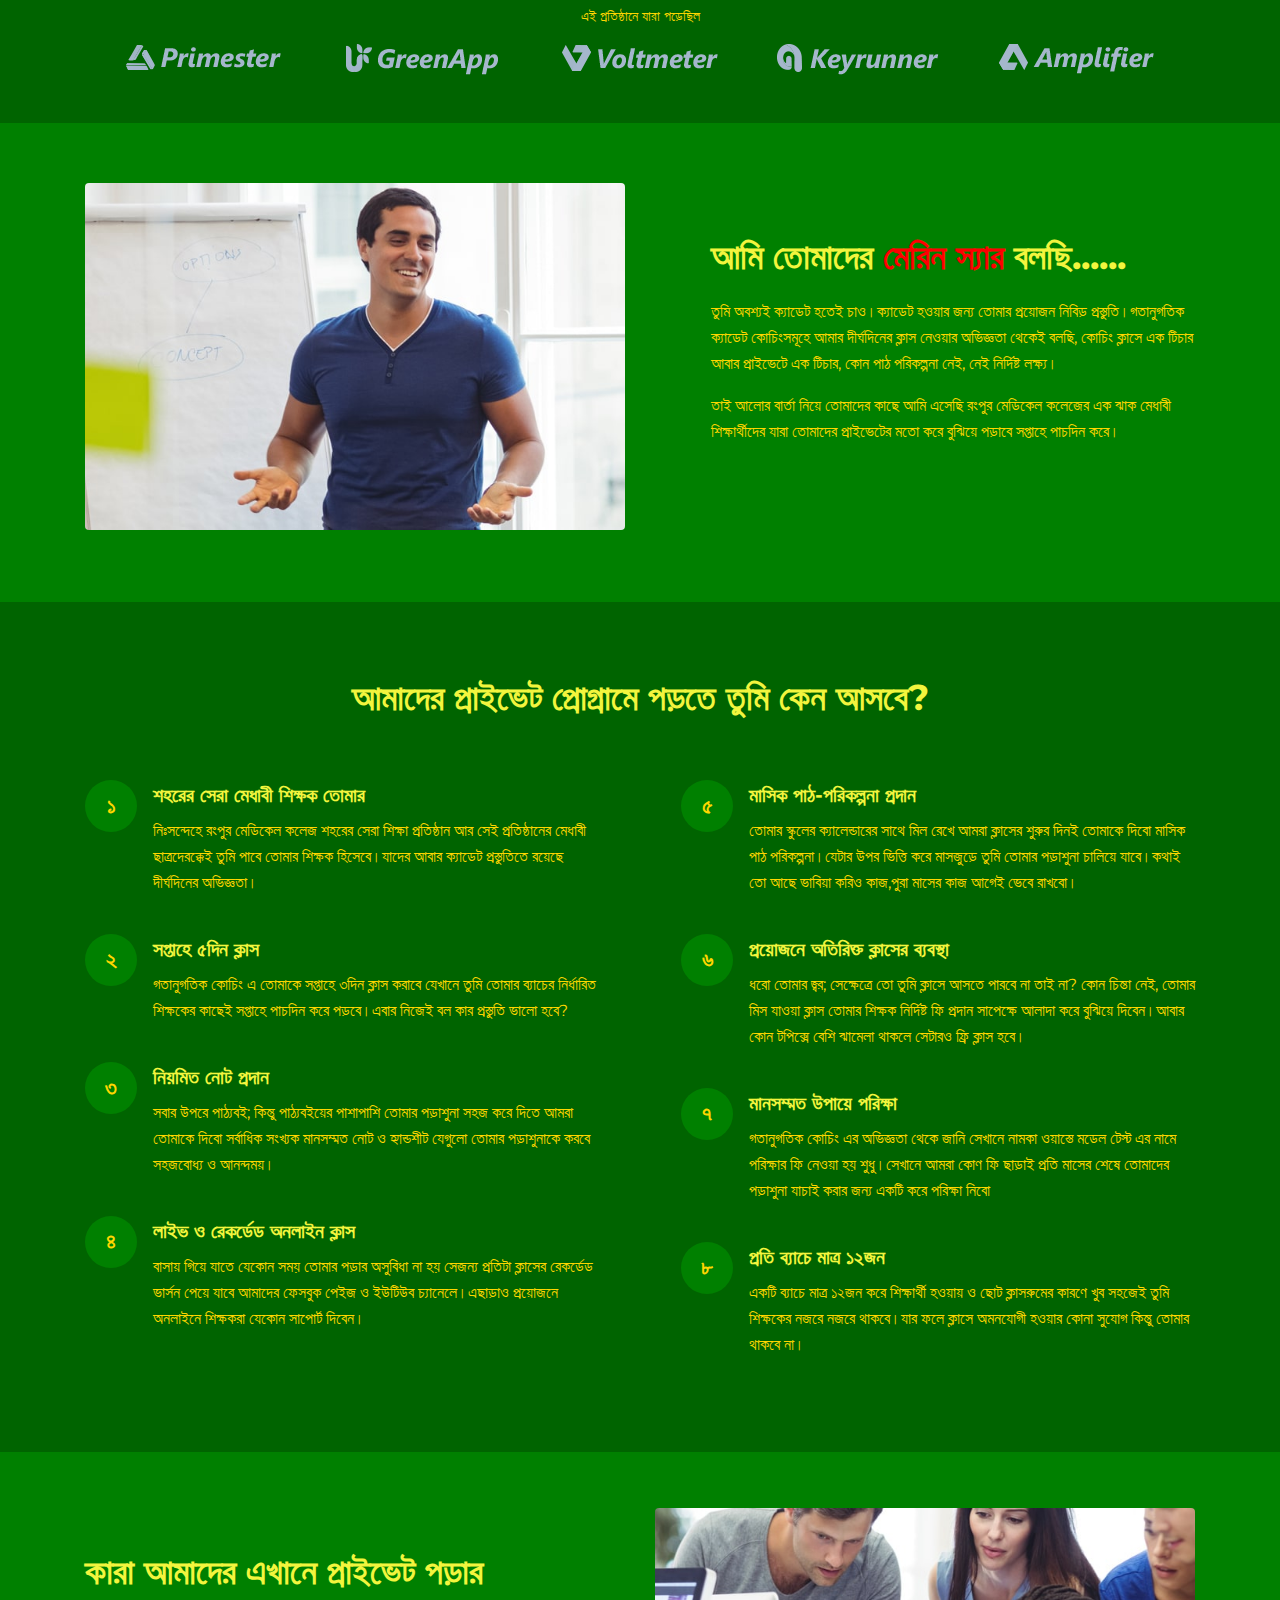
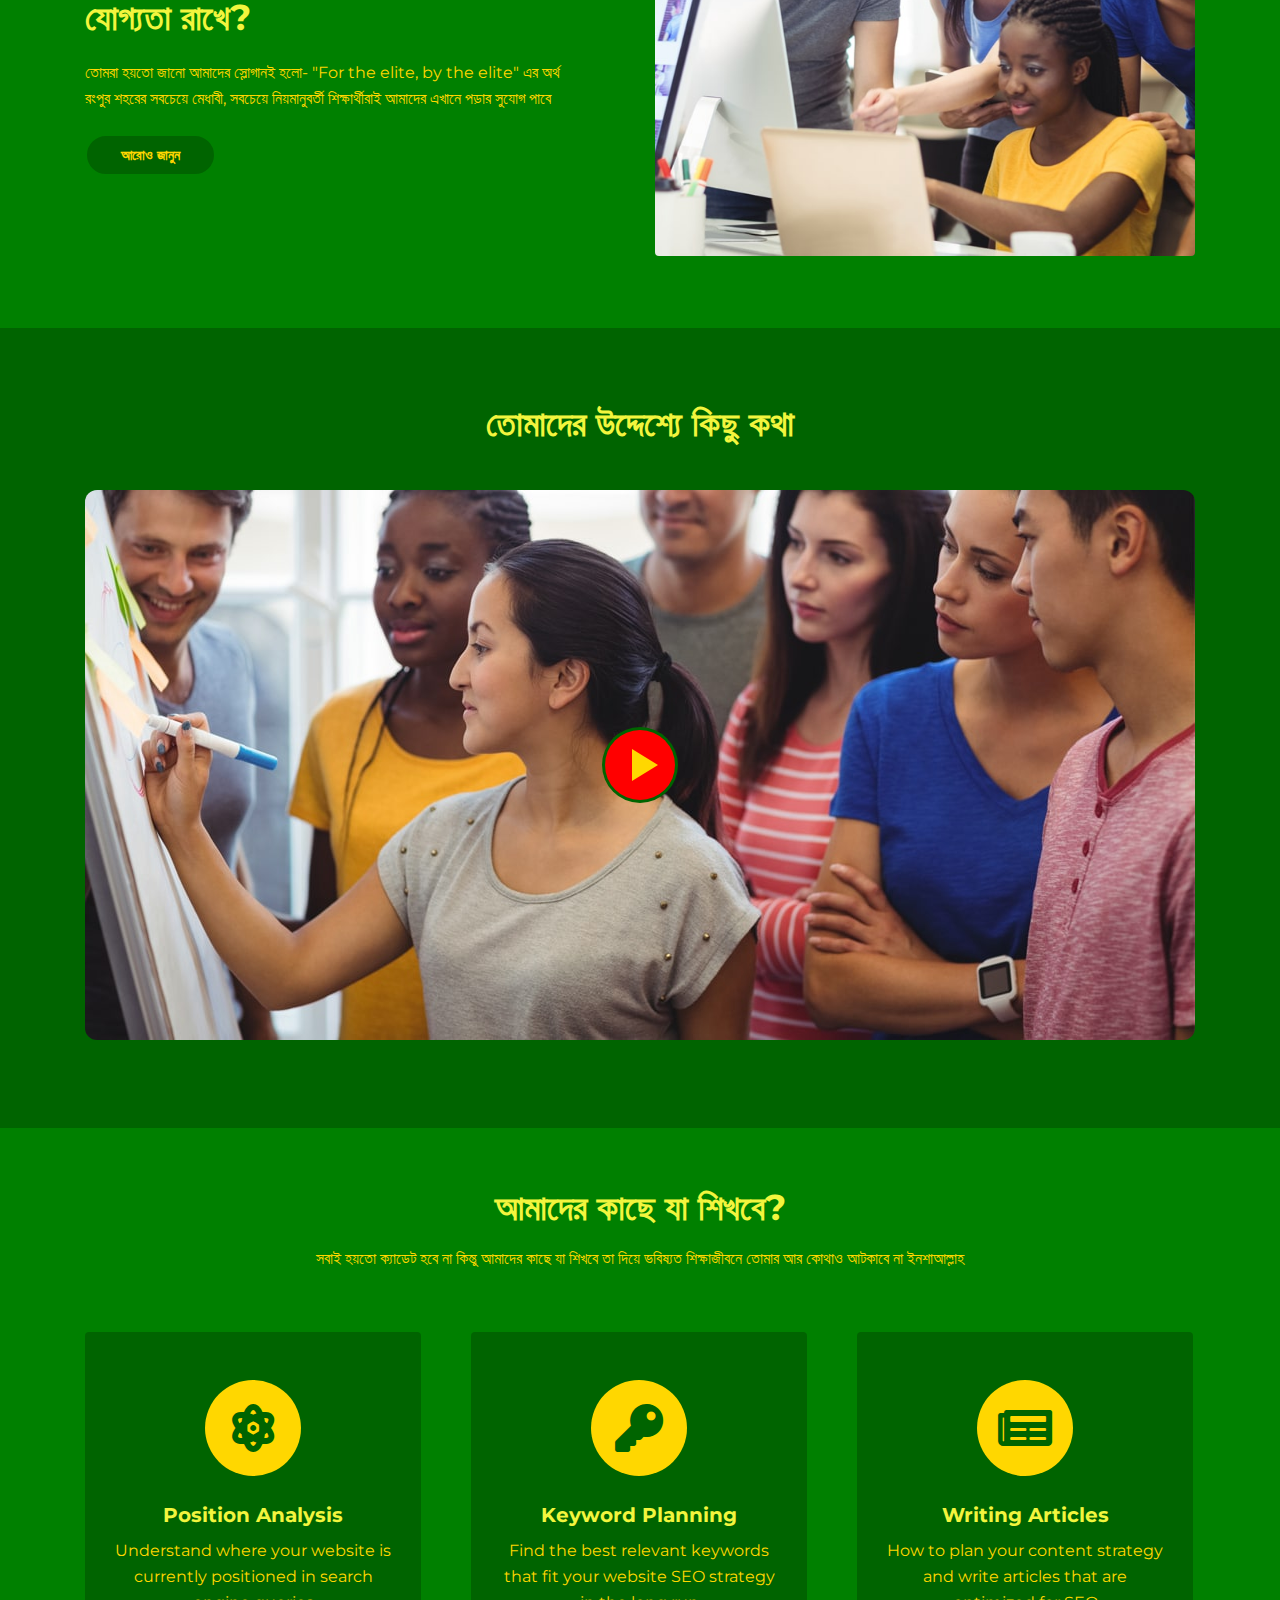
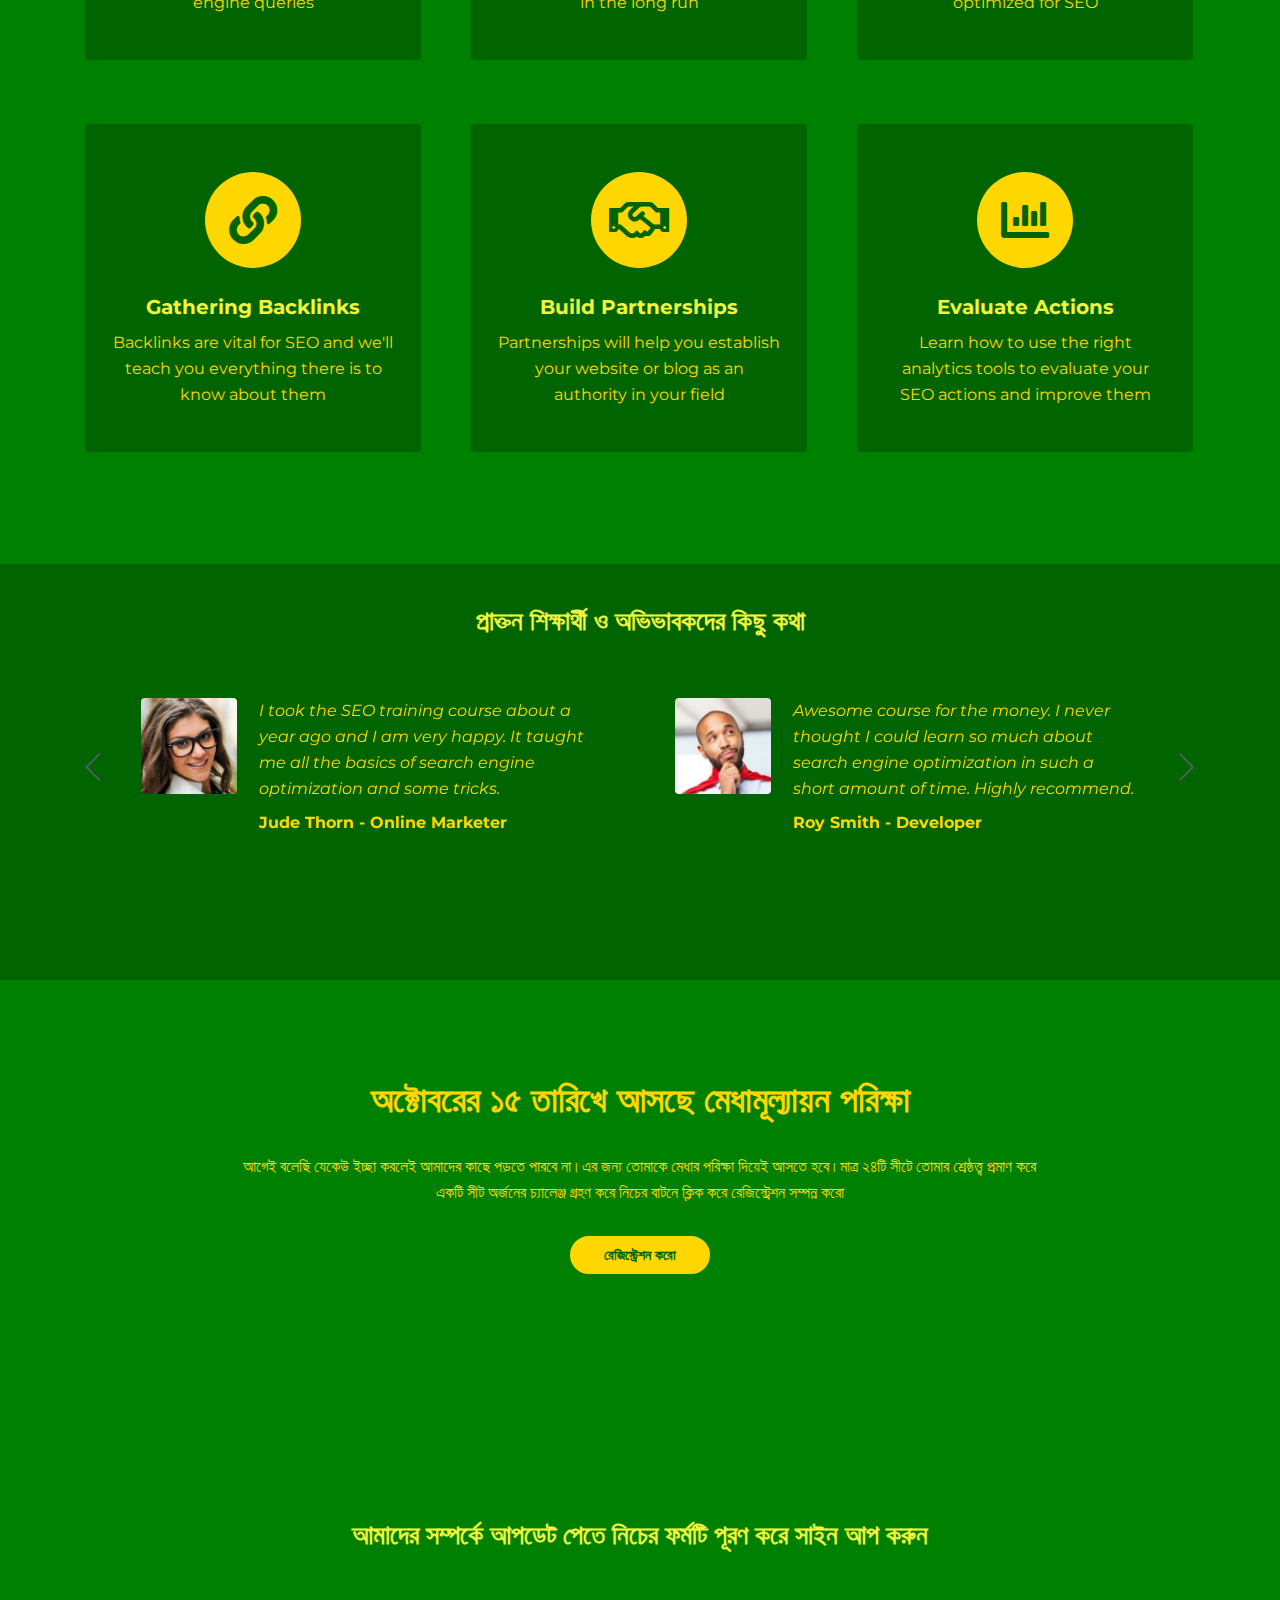
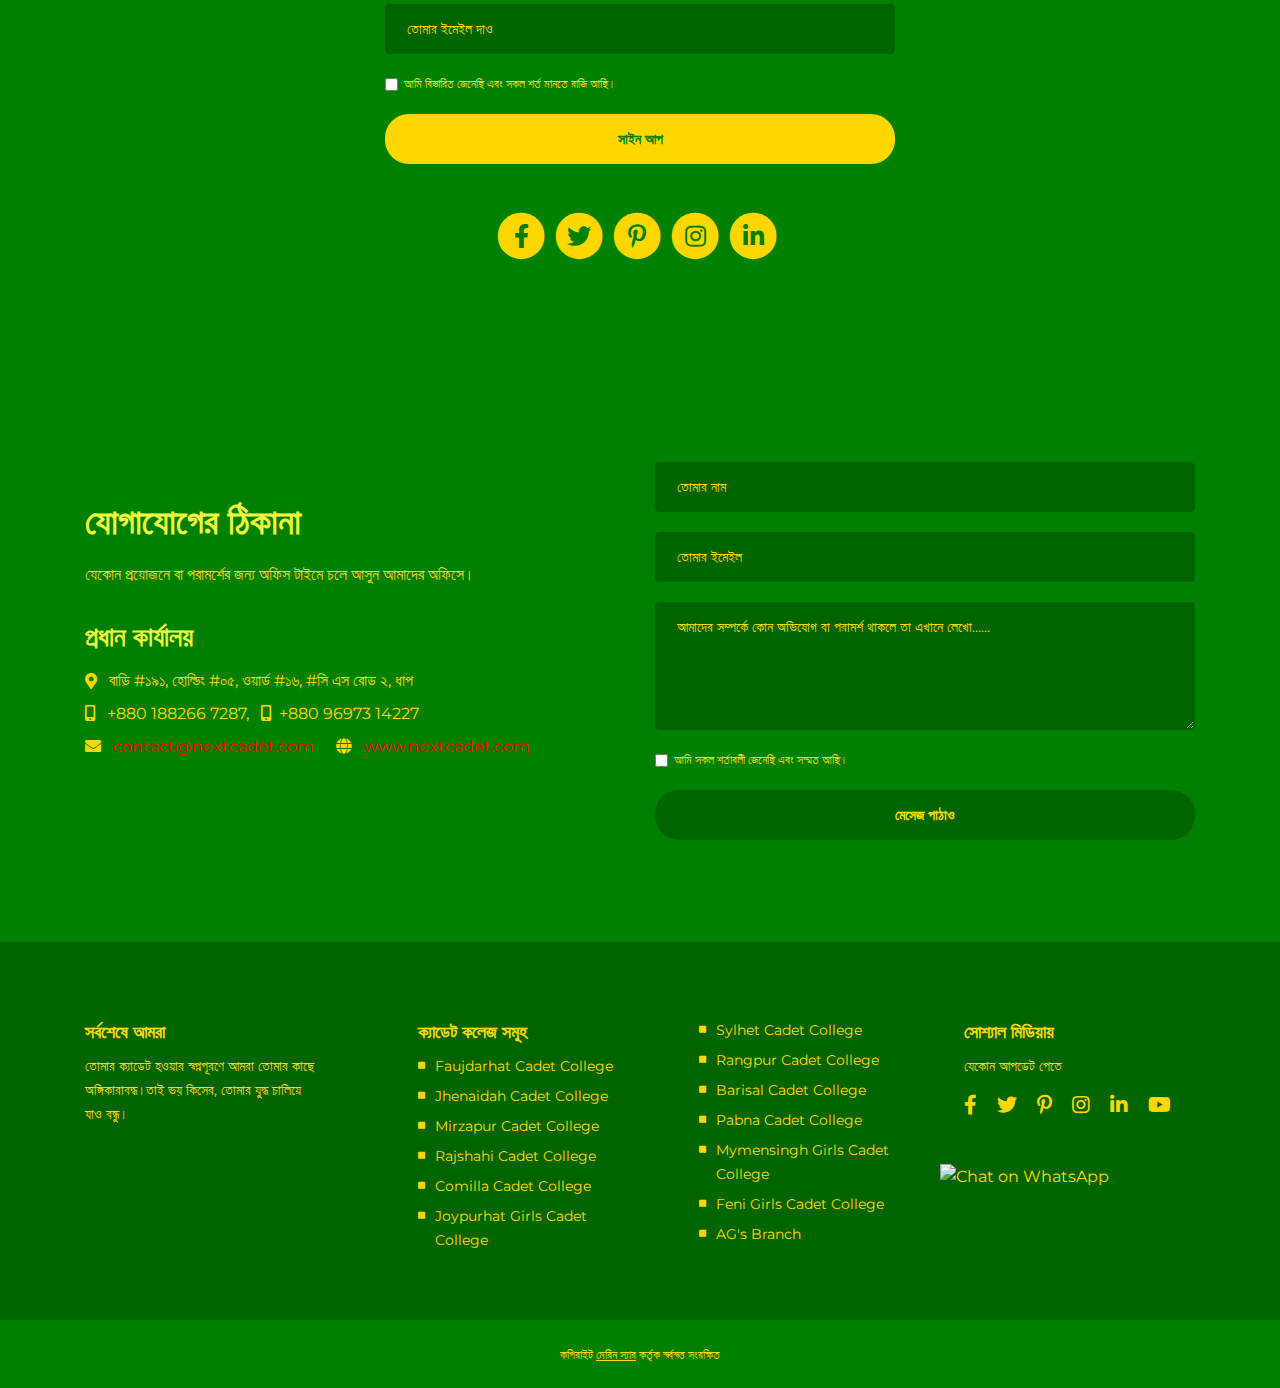
==== commit 65bc39a4: "fixed mobile view" ====
--- a/index.html
+++ b/index.html
@@ -137,7 +137,7 @@
         <div class="container">
             <div class="row">
                 <div class="col-lg-12">
-                    <div class="text-container">
+                    <div class="text-container htext">
                         <h1>যুদ্ধ শুরু হতে বাকি আছে-</h1>
                         <div class="countdown">
                             <span id="clock"></span>
@@ -188,18 +188,6 @@
 
     </header> <!-- end of header -->
     <!-- end of header -->
-    <div class="popup">
-        <div class="popup-content">
-            <img src="images/Close-36.png" alt="">
-            <h2>২০২৪ ব্যাচে ভর্তি চলছে</h2>
-            <ul style="list-style-type: circle;">
-                <li><h4>প্রতি ব্যাচে ১২জন</h4></li>
-                <li><h4>মোট ব্যাচ ২টি</h4></li>
-                <li><h4>সপ্তাহে ৫দিন ক্লাস</h4></li>
-            </ul>
-            <h2>ফোনঃ 1882667287</h2>
-        </div>
-    </div>
     <!-- Registration -->
     <div id="register" class="form-1">
         <div class="container">
--- a/css/styles.css
+++ b/css/styles.css
@@ -1622,7 +1622,7 @@
 		margin: auto;
 	}
 	.htext{
-		margin-top: 200px;
+		margin-top: 100px;
 	}
   }
 /* Min-width width 768px */
@@ -2158,46 +2158,4 @@
 	padding: 5px;
 	color: white;
 	margin: auto;
-}
-.popup {
-	z-index: 1;
-    position: fixed;
-    top: 0;
-    width: 100vw;
-    height: 100vh;
-    background-color: rgba(0, 0, 0, .3);
-    display: grid;
-    place-content: center;
-    opacity: 0;
-    pointer-events: none;
-    transition: 200ms ease-in-out opacity;
-}
-.popup-content {
-    width: clamp(300px, 90vw, 500px);
-    background-color: rgb(59, 0, 221);
-    padding: clamp(1.5rem, 100vw, 3rem);
-    box-shadow: 0 0 .5em rgba(0, 0, 0, .5);
-    border-radius: .5em;
-    opacity: 0;
-    transform: translateY(20%);
-    transition: 200ms ease-in-out opacity,
-                200ms ease-in-out transform;
-    position: relative;
-}
-.popup img {
-    position: absolute;
-    top: .8rem;
-    right: .8rem;
-    line-height: 1;
-    cursor: pointer;
-    user-select: none;
-}
-.popup img:active {
-    transform: scale(.9);
-}
-
-.showPopup {
-    opacity: 1;
-    transform: translateY(0);
-    pointer-events: all;
 }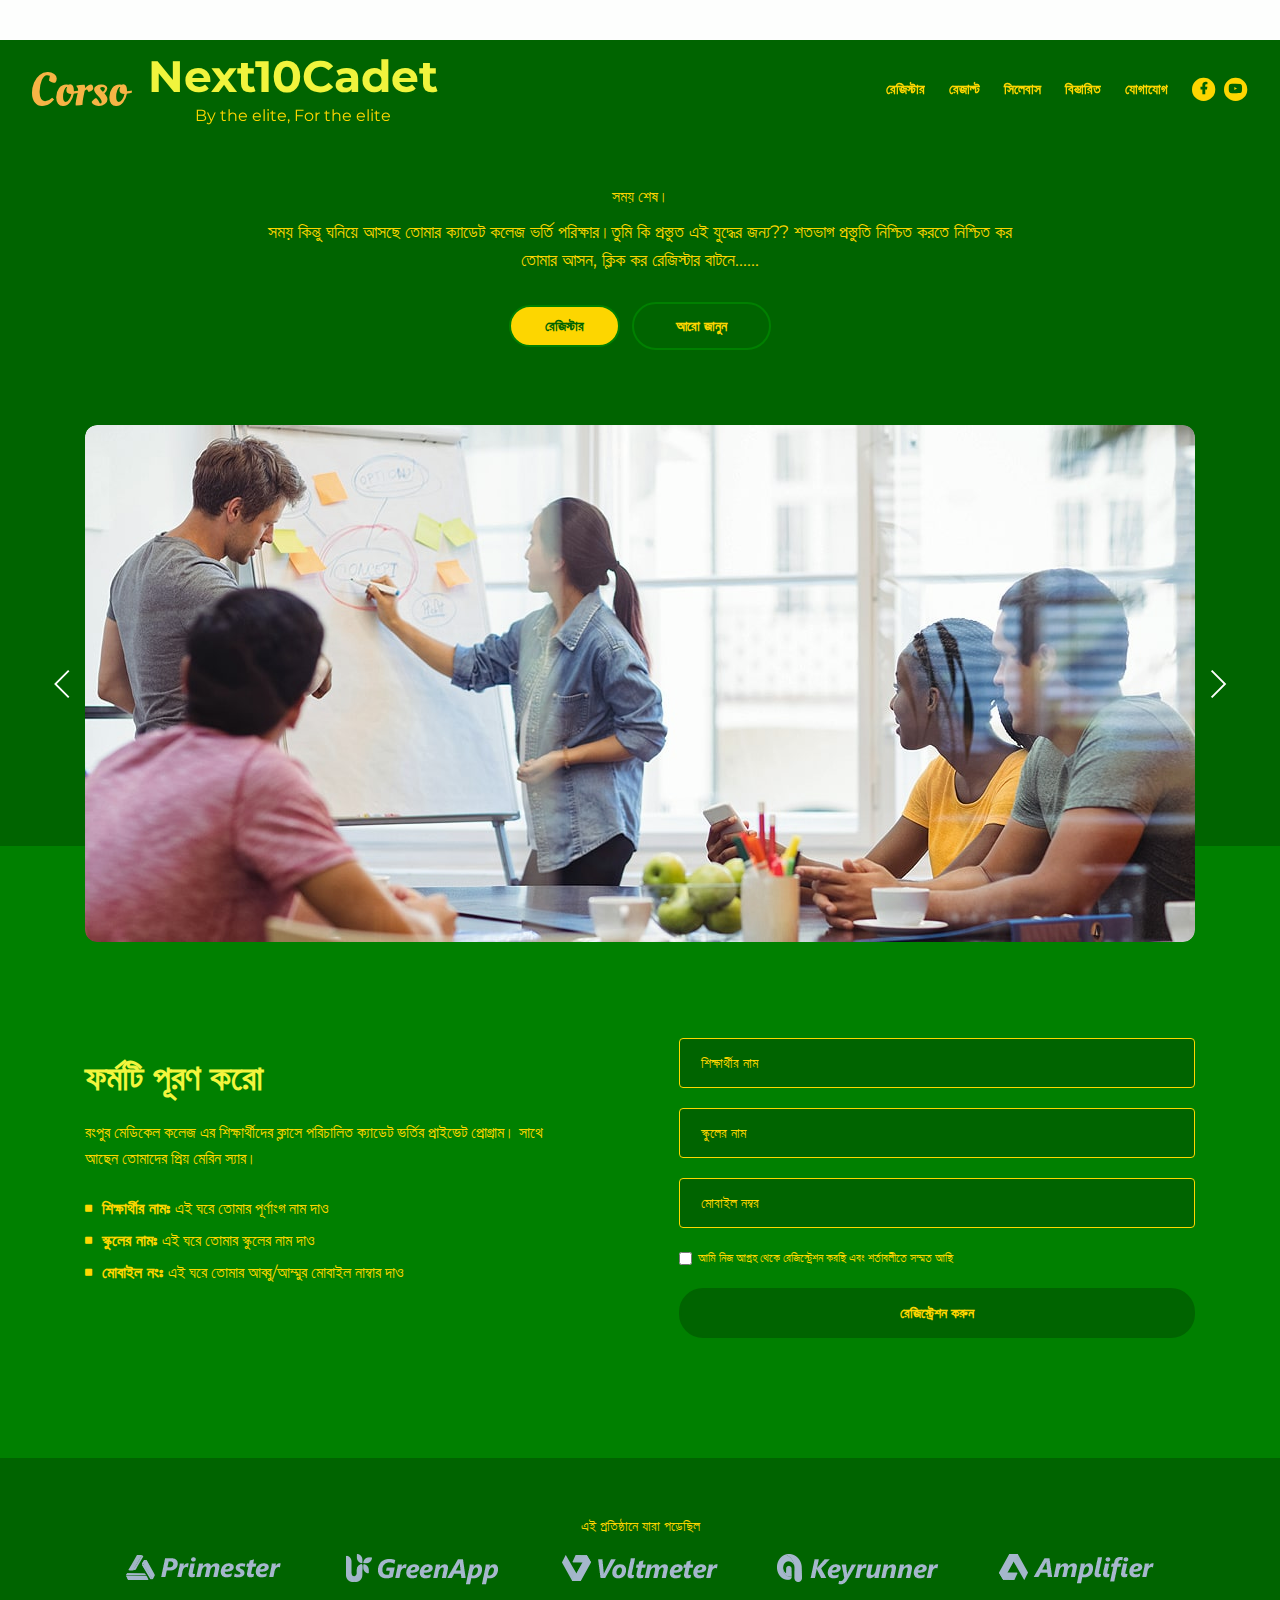
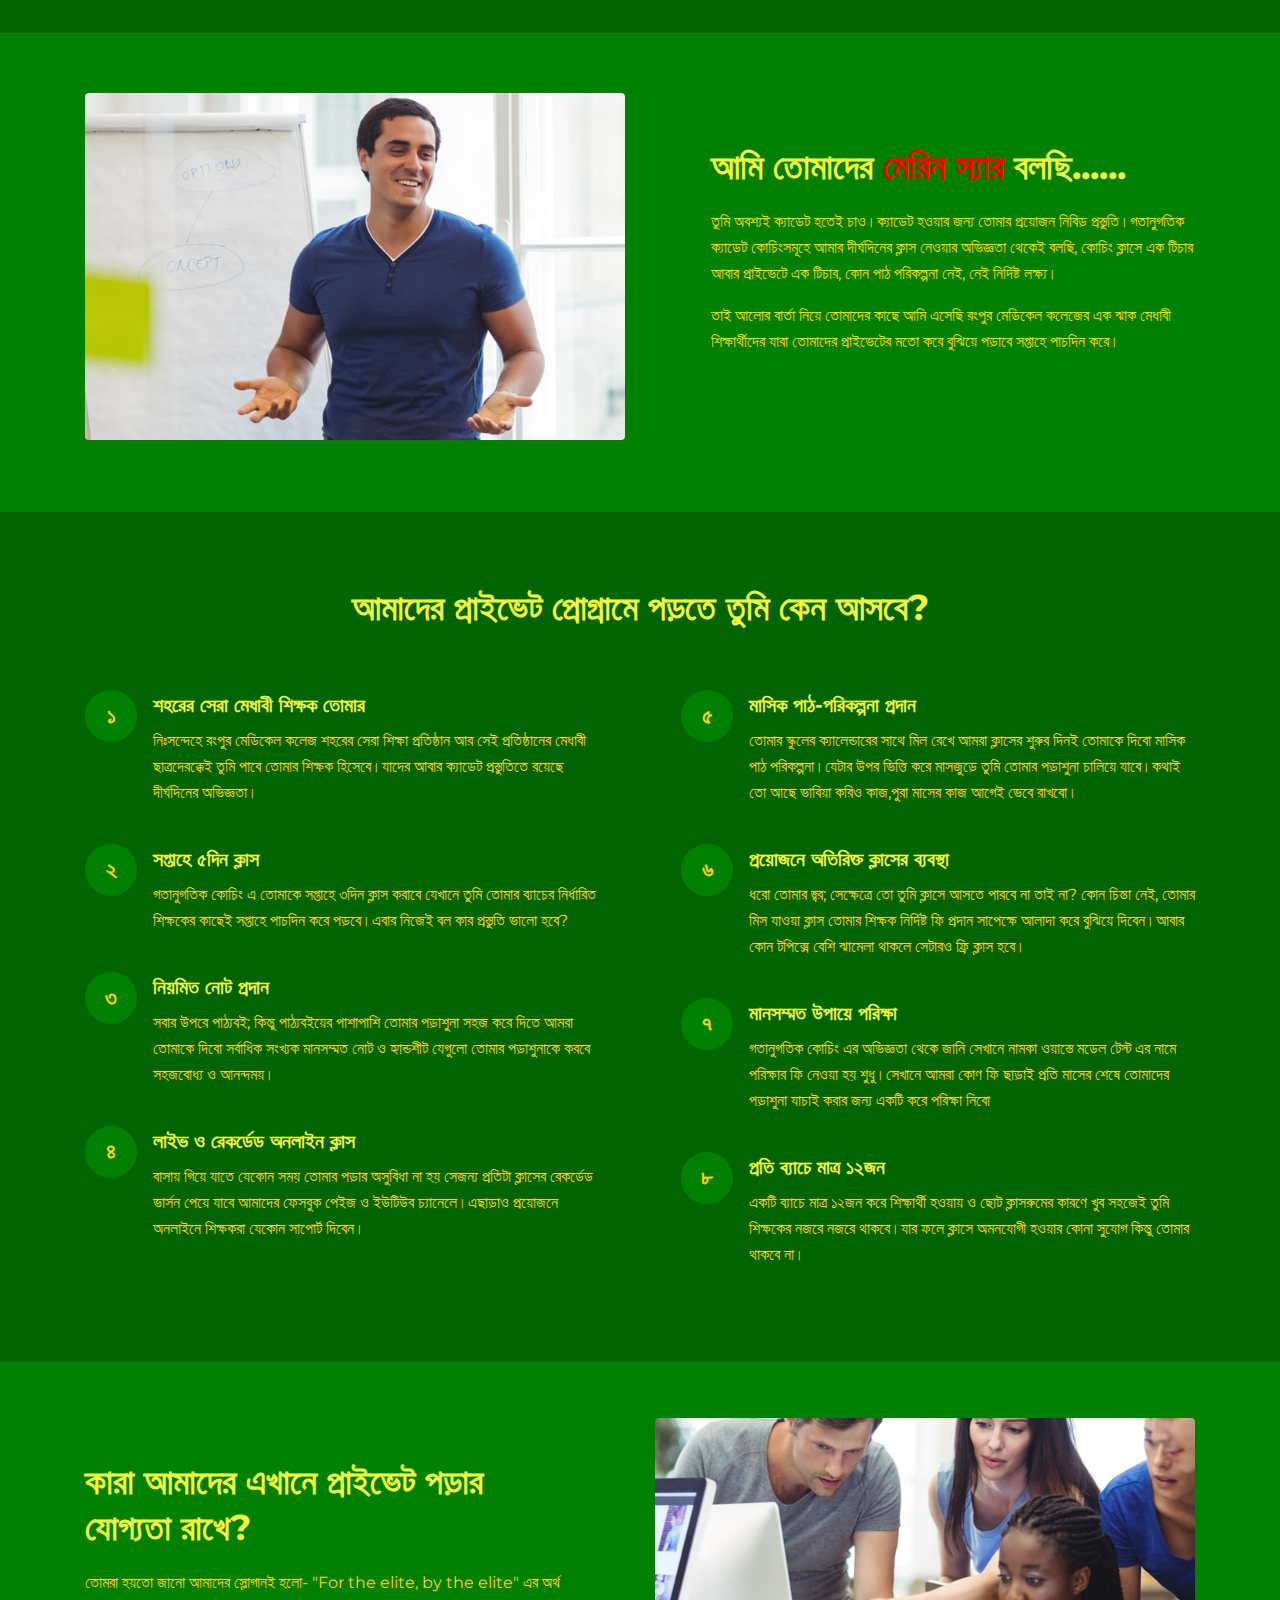
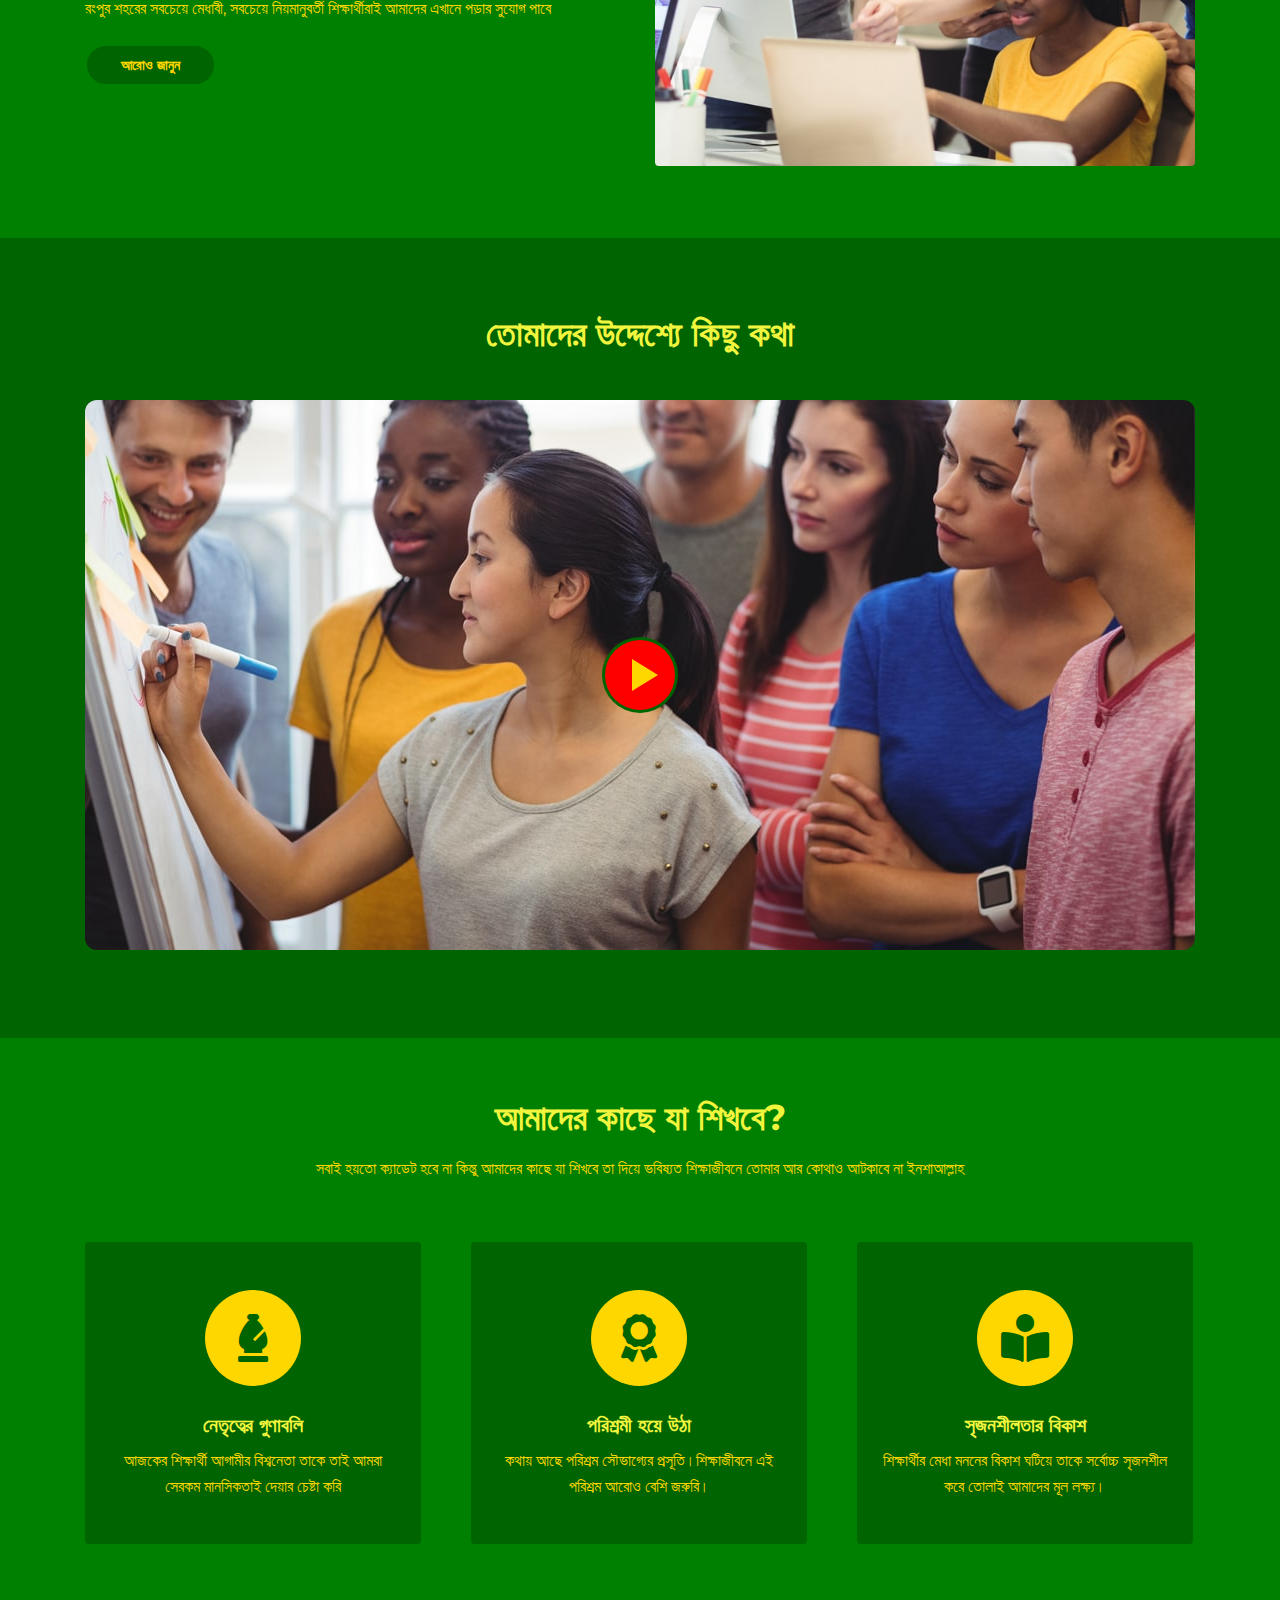
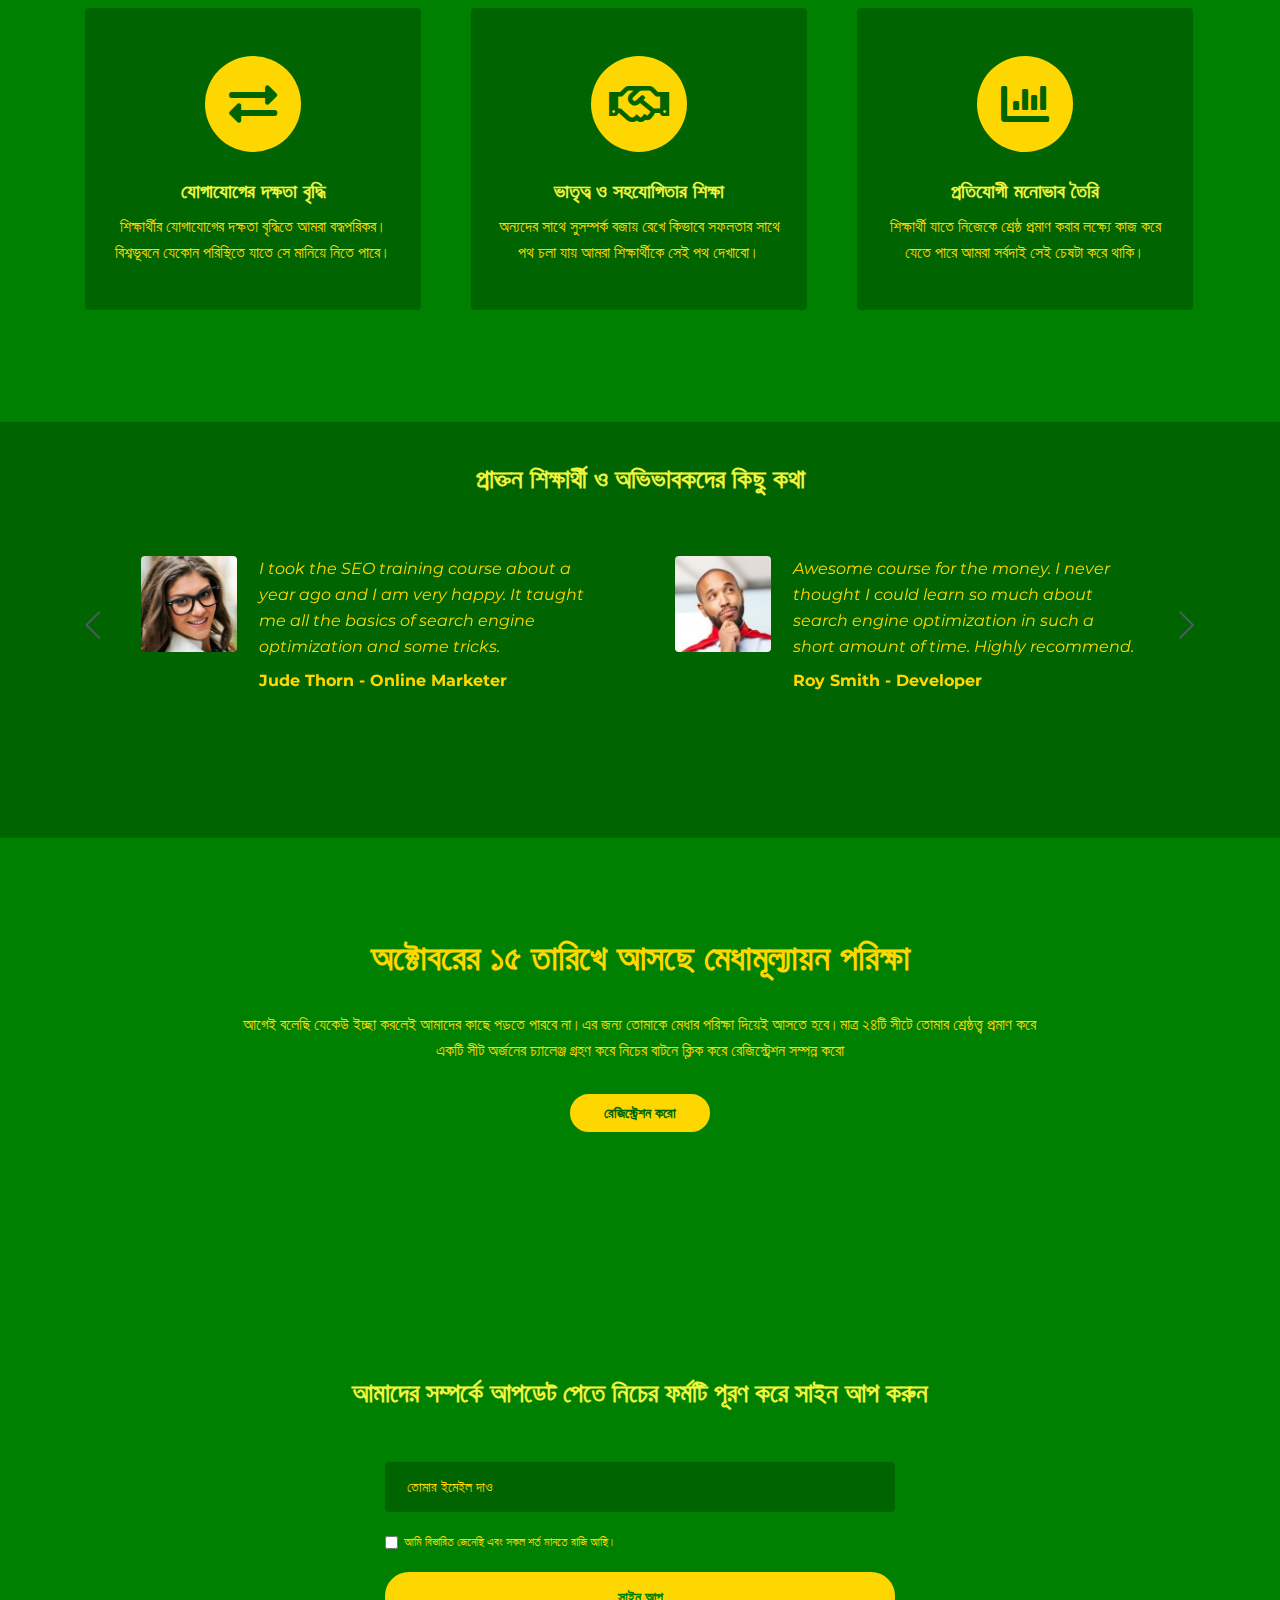
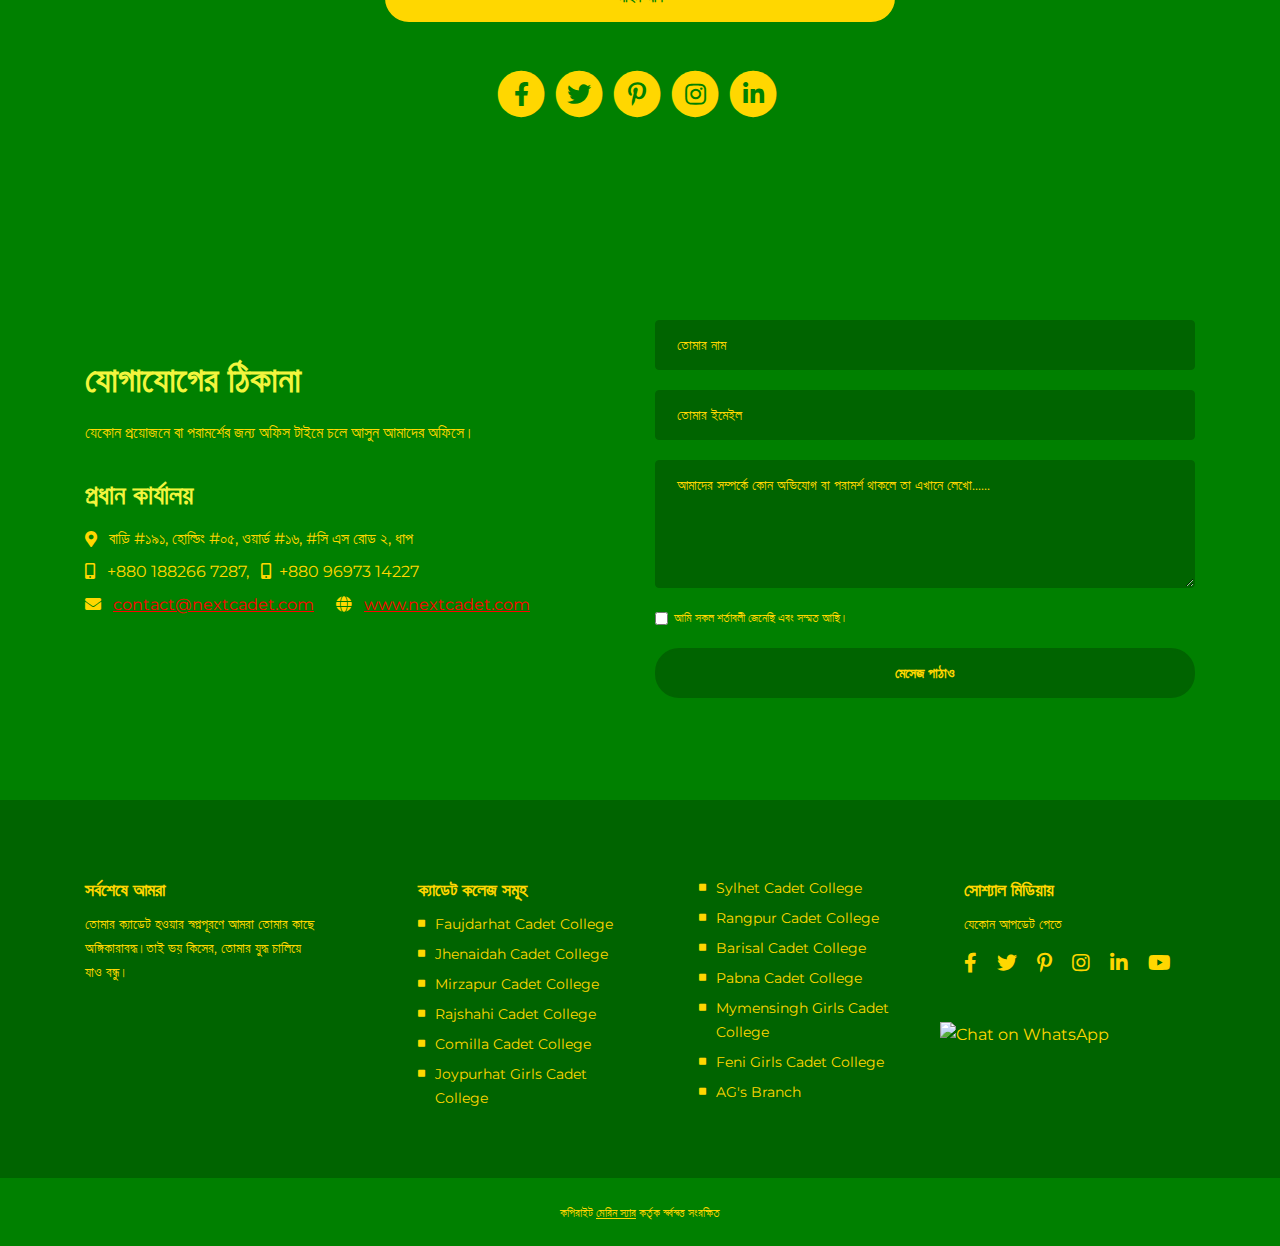
==== commit 55fd0966: "tried some seo" ====
--- a/index.html
+++ b/index.html
@@ -6,6 +6,8 @@
     
     <!-- SEO Meta Tags -->
     <meta name="description" content="Next10Cadet">
+    <meta name="description" content="Cadet College Admission Circular-2024">
+    <meta name="description" content="Cadet Admission">
     <meta name="description" content="
     শাহীন ক্যাডেট কোচিং টাংগাইল
     শাহীন ক্যাডেট কোচিং রাজশাহী
@@ -46,7 +48,8 @@
     <meta property="og:url" content="www.facebook.com" />
 	<meta property="og:type" content="
     ক্যাডেট কোচিং একটি শিক্ষার প্রক্রিয়া যা সাম্য পরীক্ষার জন্য প্রস্তুতি করার সাথে সম্পর্কিত। এটি সম্প্রসারণ প্রতিষ্ঠান, শিক্ষক, বা টিউটর দ্বারা পরিচালিত হতে পারে যারা সরকারী কর্মক্ষেত্রে যাত্রী পদ অথবা সৈন্যে পদস্থ হতে চান এবং তাদের সম্মান্য পদে প্রবেশের সুযোগ চান। বিভিন্ন ক্যাডেট কোর অথবা সশস্ত্র বাহিনীতে ক্যাডেট হতে ইচ্ছুক স্টুডেন্টদের প্রস্তুত করতে ক্যাডেট কোচিং প্রদান করা হয়।ক্যাডেট কোচিং কোন নির্দিষ্ট প্রতিষ্ঠান বা সংস্থা দ্বারা পরিচালিত হতে পারে এমন বিভিন্ন কোর্সে প্রদান করা হতে পারে, যা ক্যাডেটদের পরীক্ষার প্রস্তুতির জন্য সাহায্য করে। এই কোর্সে সাধারণভাবে পরীক্ষার প্রস্তুতি, মানসিক যোগাযোগ কৌশল, প্রশাসনিক যোগাযোগ, সাম্প্রতিক বিষয়গুলির সম্প্রসারণ, পাঠ্যবই, এবং অন্যান্য প্রয়োজনীয় সুযোগ প্রদান করা হতে পারে।ক্যাডেট কোচিং সাধারণভাবে বিশেষ করে সরকারী সেবা নিয়োগ পরীক্ষা (যেমন - সিভিল সার্ভিস, সহায়ক শিক্ষক, সহকারী কর্মচারি পরীক্ষা) ও সশস্ত্র বাহিনীর ক্যাডেট পরীক্ষা (যেমন - নৌ, সেনা, বিমান বাহিনী ক্যাডেট) প্রস্তুতির জন্য প্রস্তুতি করে।ক্যাডেট কোচিং সম্পর্কিত জিজ্ঞাসা থাকলে, স্থানীয় ক্যাডেট কোচিং সেন্টারে বা প্রযুক্ত প্রতিষ্ঠানে যোগাযোগ করার সুযোগ খোঁজে দেওয়া উচিত। এছাড়া, অনলাইন সূত্রে ক্যাডেট কোচিং কোর্স প্রদান করা হতে পারে যা একে অপরের সাথে ইন্টারঅ্যাক্টিভ এবং সমৃদ্ধ অধ্যয়ন সুযোগ প্রদান করতে পারে।" />
-    <title>N10C-Next10Cadet</title>
+    <meta name="google-site-verification" content="qK7bsfXJCGA-k2FRvp0HavBY6s3HTOv-ODjhNABC-Yo" />
+    <title>Cadet Admission Coaching</title>
     <link href="https://fonts.googleapis.com/css?family=Montserrat:400,400i,600,700,700i&display=swap" rel="stylesheet">
     <link href="css/bootstrap.css" rel="stylesheet">
     <link href="css/fontawesome-all.css" rel="stylesheet">
@@ -138,7 +141,7 @@
             <div class="row">
                 <div class="col-lg-12">
                     <div class="text-container htext">
-                        <h1>যুদ্ধ শুরু হতে বাকি আছে-</h1>
+                        <!-- <h1>যুদ্ধ শুরু হতে বাকি আছে-</h1> -->
                         <div class="countdown">
                             <span id="clock"></span>
                         </div>
@@ -158,19 +161,19 @@
                         
                         <!-- Slide -->
                         <div class="swiper-slide" >
-                            <img class="img-fluid" src="images/details-slide-1.jpg" alt="alternative">
+                            <img class="img-fluid" src="images/details-slide-1.jpg" alt="cadet admission ">
                         </div>
                         <!-- end of slide -->
 
                         <!-- Slide -->
                         <div class="swiper-slide">
-                            <img class="img-fluid" src="images/details-slide-2.jpg" alt="alternative">
+                            <img class="img-fluid" src="images/details-slide-2.jpg" alt="cadet admission ">
                         </div>
                         <!-- end of slide -->
 
                         <!-- Slide -->
                         <div class="swiper-slide">
-                            <img class="img-fluid" src="images/details-slide-3.jpg" alt="alternative">
+                            <img class="img-fluid" src="images/details-slide-3.jpg" alt="cadet admission ">
                         </div>
                         <!-- end of slide -->
 
@@ -265,22 +268,22 @@
                         <div class="swiper-container image-slider-2">
                             <div class="swiper-wrapper">
                                 <div class="swiper-slide">
-                                        <img class="img-fluid" src="images/customer-logo-1.png" alt="alternative">
+                                        <img class="img-fluid" src="images/customer-logo-1.png" alt="cadet admission ">
                                 </div>
                                 <div class="swiper-slide">
-                                        <img class="img-fluid" src="images/customer-logo-2.png" alt="alternative">
+                                        <img class="img-fluid" src="images/customer-logo-2.png" alt="cadet admission ">
                                 </div>
                                 <div class="swiper-slide">
-                                        <img class="img-fluid" src="images/customer-logo-3.png" alt="alternative">
+                                        <img class="img-fluid" src="images/customer-logo-3.png" alt="cadet admission ">
                                 </div>
                                 <div class="swiper-slide">
-                                        <img class="img-fluid" src="images/customer-logo-4.png" alt="alternative">
+                                        <img class="img-fluid" src="images/customer-logo-4.png" alt="cadet admission ">
                                 </div>
                                 <div class="swiper-slide">
-                                        <img class="img-fluid" src="images/customer-logo-5.png" alt="alternative">
+                                        <img class="img-fluid" src="images/customer-logo-5.png" alt="cadet admission ">
                                 </div>
                                 <div class="swiper-slide">
-                                        <img class="img-fluid" src="images/customer-logo-6.png" alt="alternative">
+                                        <img class="img-fluid" src="images/customer-logo-6.png" alt="cadet admission ">
                                 </div>
                             </div> <!-- end of swiper-wrapper -->
                         </div> <!-- end of swiper container -->
@@ -299,7 +302,7 @@
         <div class="container">
             <div class="row">
                 <div class="col-lg-6">
-                    <img class="img-fluid" src="images/instructor.jpg" alt="alternative">
+                    <img class="img-fluid" src="images/instructor.jpg" alt="cadet admission ">
                 </div> <!-- end of col -->
                 <div class="col-lg-6">
                     <div class="text-container">
@@ -405,7 +408,7 @@
                     </div> <!-- end of text-container -->
                 </div> <!-- end of col -->
                 <div class="col-lg-6">
-                    <img class="img-fluid" src="images/students.jpg" alt="alternative">
+                    <img class="img-fluid" src="images/students.jpg" alt="cadet admission ">
                 </div> <!-- end of col -->
             </div> <!-- end of row -->
         </div> <!-- end of container -->
@@ -420,7 +423,7 @@
                 <button title="Close (Esc)" type="button" class="mfp-close x-button">×</button>
                 <div class="col-lg-8">
                     <div class="image-container">
-                        <img class="img-fluid" src="images/details-lightbox.jpg" alt="alternative">
+                        <img class="img-fluid" src="images/details-lightbox.jpg" alt="cadet admission ">
                     </div> <!-- end of image-container -->
                 </div> <!-- end of col -->
                 <div class="col-lg-4">
@@ -463,8 +466,8 @@
                     <!-- Video Preview -->
                     <div class="image-container">
                         <div class="video-wrapper">
-                            <a class="popup-youtube" href="https://www.youtube.com/watch?v=fLCjQJCekTs" data-effect="fadeIn">
-                                <img class="img-fluid" src="images/video.jpg" alt="alternative">
+                            <a class="popup-youtube" href="https://www.youtube.com/watch?v=-lVkamNJCUA" data-effect="fadeIn">
+                                <img class="img-fluid" src="images/video.jpg" alt="cadet admission ">
                                 <span class="video-play-button">
                                     <span></span>
                                 </span>
@@ -495,11 +498,11 @@
                     <!-- Card -->
                     <div class="card">
                         <div class="card-image">
-                            <i class="fas fa-atom"></i>
+                            <i class="fas fa-chess-bishop"></i>
                         </div>
                         <div class="card-body">
-                            <h4 class="card-title">Position Analysis</h4>
-                            <p>Understand where your website is currently positioned in search engine queries</p>
+                            <h4 class="card-title">নেতৃত্বের গুণাবলি</h4>
+                            <p>আজকের শিক্ষার্থী আগামীর বিশ্বনেতা তাকে তাই আমরা সেরকম মানসিকতাই দেয়ার চেষ্টা করি</p>
                         </div>
                     </div>
                     <!-- end of card -->
@@ -507,11 +510,11 @@
                     <!-- Card -->
                     <div class="card">
                         <div class="card-image">
-                            <i class="fas fa-key"></i>
+                            <i class="fas fa-award"></i>
                         </div>
                         <div class="card-body">
-                            <h4 class="card-title">Keyword Planning</h4>
-                            <p>Find the best relevant keywords that fit your website SEO strategy in the long run</p>
+                            <h4 class="card-title">পরিশ্রমী হয়ে উঠা</h4>
+                            <p>কথায় আছে পরিশ্রম সৌভাগ্যের প্রসূতি।শিক্ষাজীবনে এই পরিশ্রম আরোও বেশি জরুরি।</p>
                         </div>
                     </div>
                     <!-- end of card -->
@@ -520,11 +523,11 @@
                     <!-- Card -->
                     <div class="card">
                         <div class="card-image">
-                            <i class="fas fa-newspaper"></i>
+                            <i class="fas fa-book-reader"></i>
                         </div>
                         <div class="card-body">
-                            <h4 class="card-title">Writing Articles</h4>
-                            <p>How to plan your content strategy and write articles that are optimized for SEO</p>
+                            <h4 class="card-title">সৃজনশীলতার বিকাশ</h4>
+                            <p>শিক্ষার্থীর মেধা মননের বিকাশ ঘটিয়ে তাকে সর্বোচ্চ সৃজনশীল করে তোলাই আমাদের মূল লক্ষ্য।</p>
                         </div>
                     </div>
                     <!-- end of card -->
@@ -532,11 +535,11 @@
                     <!-- Card -->
                     <div class="card">
                         <div class="card-image">
-                            <i class="fas fa-link"></i>
+                            <i class="fas fa-exchange-alt"></i>
                         </div>
                         <div class="card-body">
-                            <h4 class="card-title">Gathering Backlinks</h4>
-                            <p>Backlinks are vital for SEO and we'll teach you everything there is to know about them</p>
+                            <h4 class="card-title">যোগাযোগের দক্ষতা বৃদ্ধি</h4>
+                            <p>শিক্ষার্থীর যোগাযোগের দক্ষতা বৃদ্ধিতে আমরা বদ্ধপরিকর।বিশ্বভূবনে যেকোন পরিস্থিতে যাতে সে মানিয়ে নিতে পারে।</p>
                         </div>
                     </div>
                     <!-- end of card -->
@@ -547,8 +550,8 @@
                             <i class="far fa-handshake"></i>
                         </div>
                         <div class="card-body">
-                            <h4 class="card-title">Build Partnerships</h4>
-                            <p>Partnerships will help you establish your website or blog as an authority in your field</p>
+                            <h4 class="card-title">ভাতৃত্ব ও সহযোগিতার শিক্ষা</h4>
+                            <p>অন্যদের সাথে সুসম্পর্ক বজায় রেখে কিভাবে সফলতার সাথে পথ চলা যায় আমরা শিক্ষার্থীকে সেই পথ দেখাবো।</p>
                         </div>
                     </div>
                     <!-- end of card -->
@@ -560,8 +563,8 @@
                             <i class="fas fa-chart-bar"></i>
                         </div>
                         <div class="card-body">
-                            <h4 class="card-title">Evaluate Actions</h4>
-                            <p>Learn how to use the right analytics tools to evaluate your SEO actions and improve them</p>
+                            <h4 class="card-title">প্রতিযোগী মনোভাব তৈরি</h4>
+                            <p>শিক্ষার্থী যাতে নিজেকে শ্রেষ্ঠ প্রমাণ করার লক্ষ্যে কাজ করে যেতে পারে আমরা সর্বদাই সেই চেষটা করে থাকি।</p>
                         </div>
                     </div>
                     <!-- end of card -->
@@ -588,7 +591,7 @@
                                 <!-- Slide -->
                                 <div class="swiper-slide">
                                     <div class="image-wrapper">
-                                        <img class="img-fluid" src="images/testimonial-1.jpg" alt="alternative">
+                                        <img class="img-fluid" src="images/testimonial-1.jpg" alt="cadet admission ">
                                     </div> <!-- end of image-wrapper -->
                                     <div class="text-wrapper">
                                         <div class="testimonial-text">I took the SEO training course about a year ago and I am very happy. It taught me all the basics of search engine optimization and some tricks.</div>
@@ -600,7 +603,7 @@
                                 <!-- Slide -->
                                 <div class="swiper-slide">
                                     <div class="image-wrapper">
-                                        <img class="img-fluid" src="images/testimonial-2.jpg" alt="alternative">
+                                        <img class="img-fluid" src="images/testimonial-2.jpg" alt="cadet admission ">
                                     </div> <!-- end of image-wrapper -->
                                     <div class="text-wrapper">
                                         <div class="testimonial-text">Awesome course for the money. I never thought I could learn so much about search engine optimization in such a short amount of time. Highly recommend.</div>
@@ -612,7 +615,7 @@
                                 <!-- Slide -->
                                 <div class="swiper-slide">
                                     <div class="image-wrapper">
-                                        <img class="img-fluid" src="images/testimonial-3.jpg" alt="alternative">
+                                        <img class="img-fluid" src="images/testimonial-3.jpg" alt="cadet admission ">
                                     </div> <!-- end of image-wrapper -->
                                     <div class="text-wrapper">
                                         <div class="testimonial-text">Corso is the best SEO training course in the market. It teaches you all the basics but it also adds value with some advanced tips & tricks the are great.</div>
@@ -624,7 +627,7 @@
                                 <!-- Slide -->
                                 <div class="swiper-slide">
                                     <div class="image-wrapper">
-                                        <img class="img-fluid" src="images/testimonial-4.jpg" alt="alternative">
+                                        <img class="img-fluid" src="images/testimonial-4.jpg" alt="cadet admission ">
                                     </div> <!-- end of image-wrapper -->
                                     <div class="text-wrapper">
                                         <div class="testimonial-text">Learning SEO can actually be fun. I attended Corso SEO training and I had a great time with my peer students and the instructors. Highly recommended course.</div>
@@ -907,7 +910,6 @@
     </div> <!-- end of footer -->  
     <!-- end of footer -->
 
-
     <!-- Copyright -->
     <div class="copyright">
         <div class="container">
@@ -951,6 +953,7 @@
       }(document, 'script', 'facebook-jssdk'));
     </script>
     <!-- Scripts -->
+    <script src="https://kit.fontawesome.com/cf0f0719f6.js" crossorigin="anonymous"></script>
     <script src="js/jquery.min.js"></script> <!-- jQuery for Bootstrap's JavaScript plugins -->
     <script src="js/popper.min.js"></script> <!-- Popper tooltip library for Bootstrap -->
     <script src="js/bootstrap.min.js"></script> <!-- Bootstrap framework -->
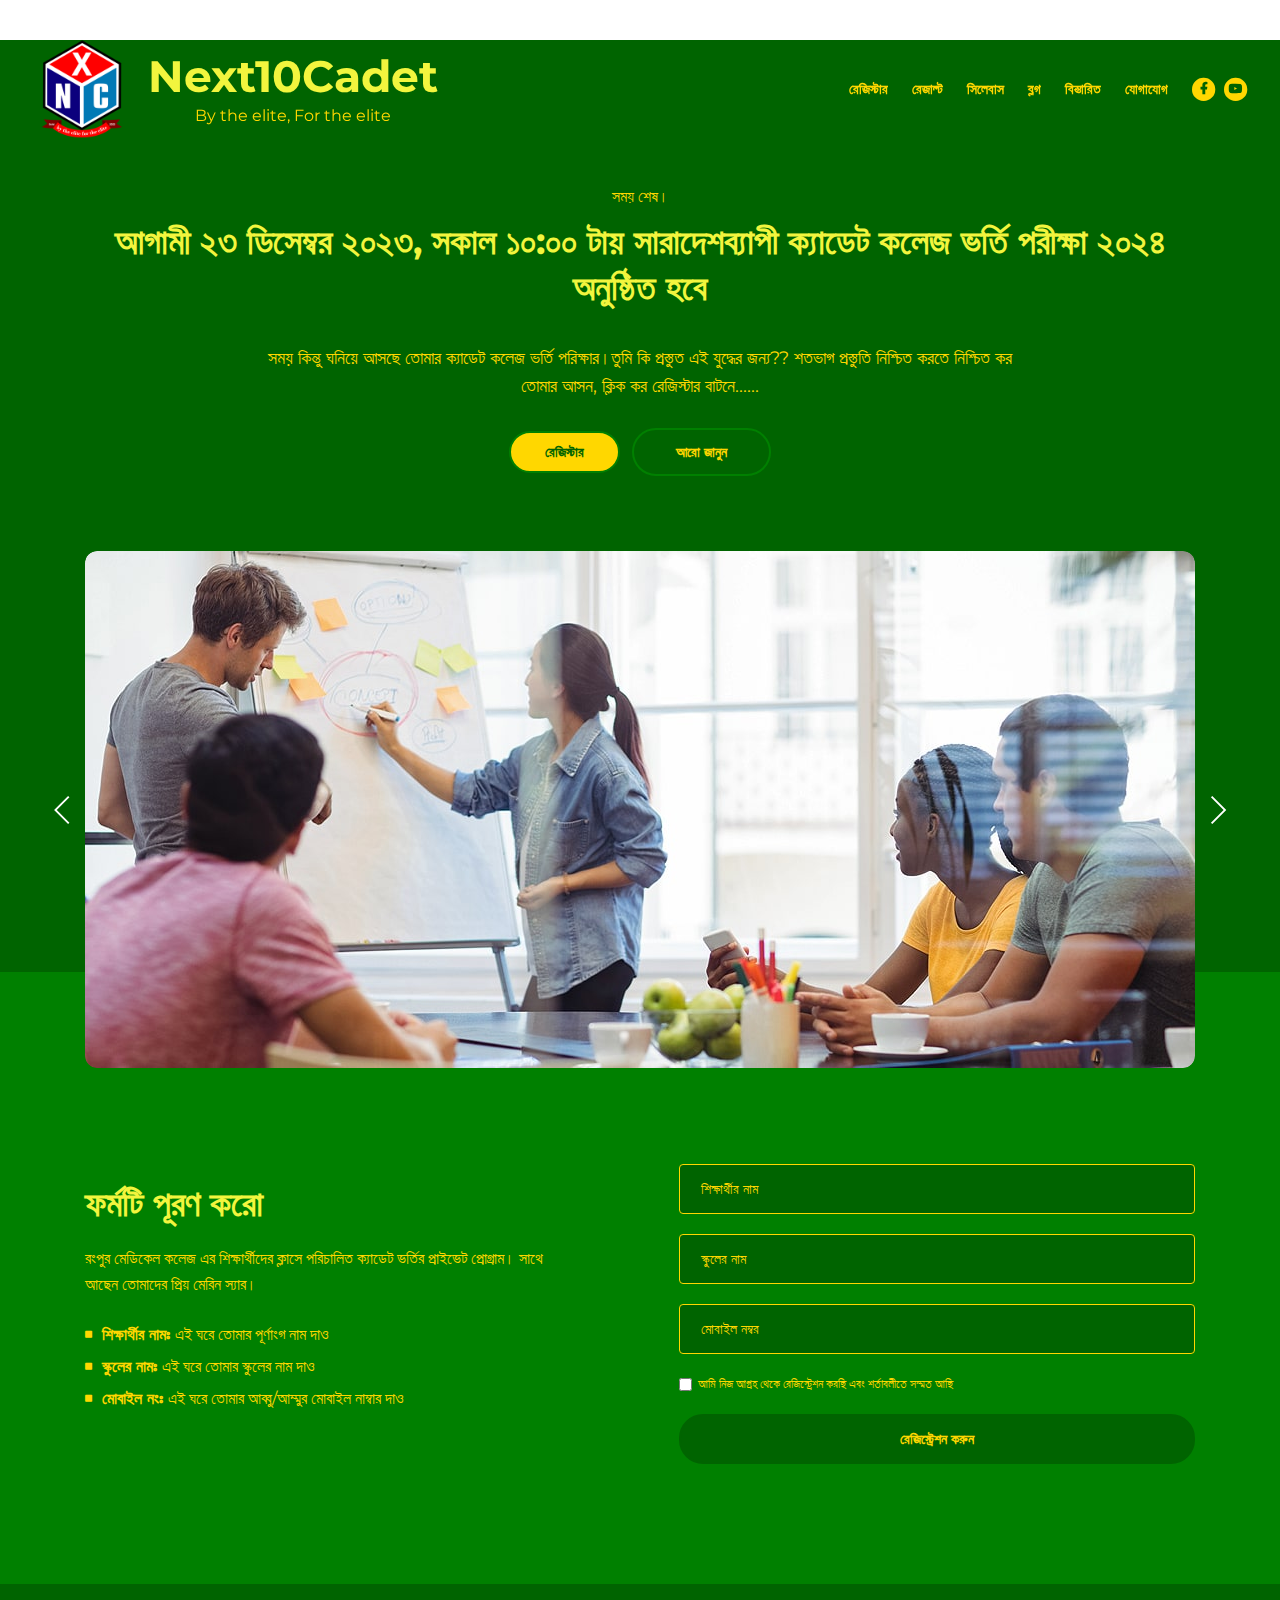
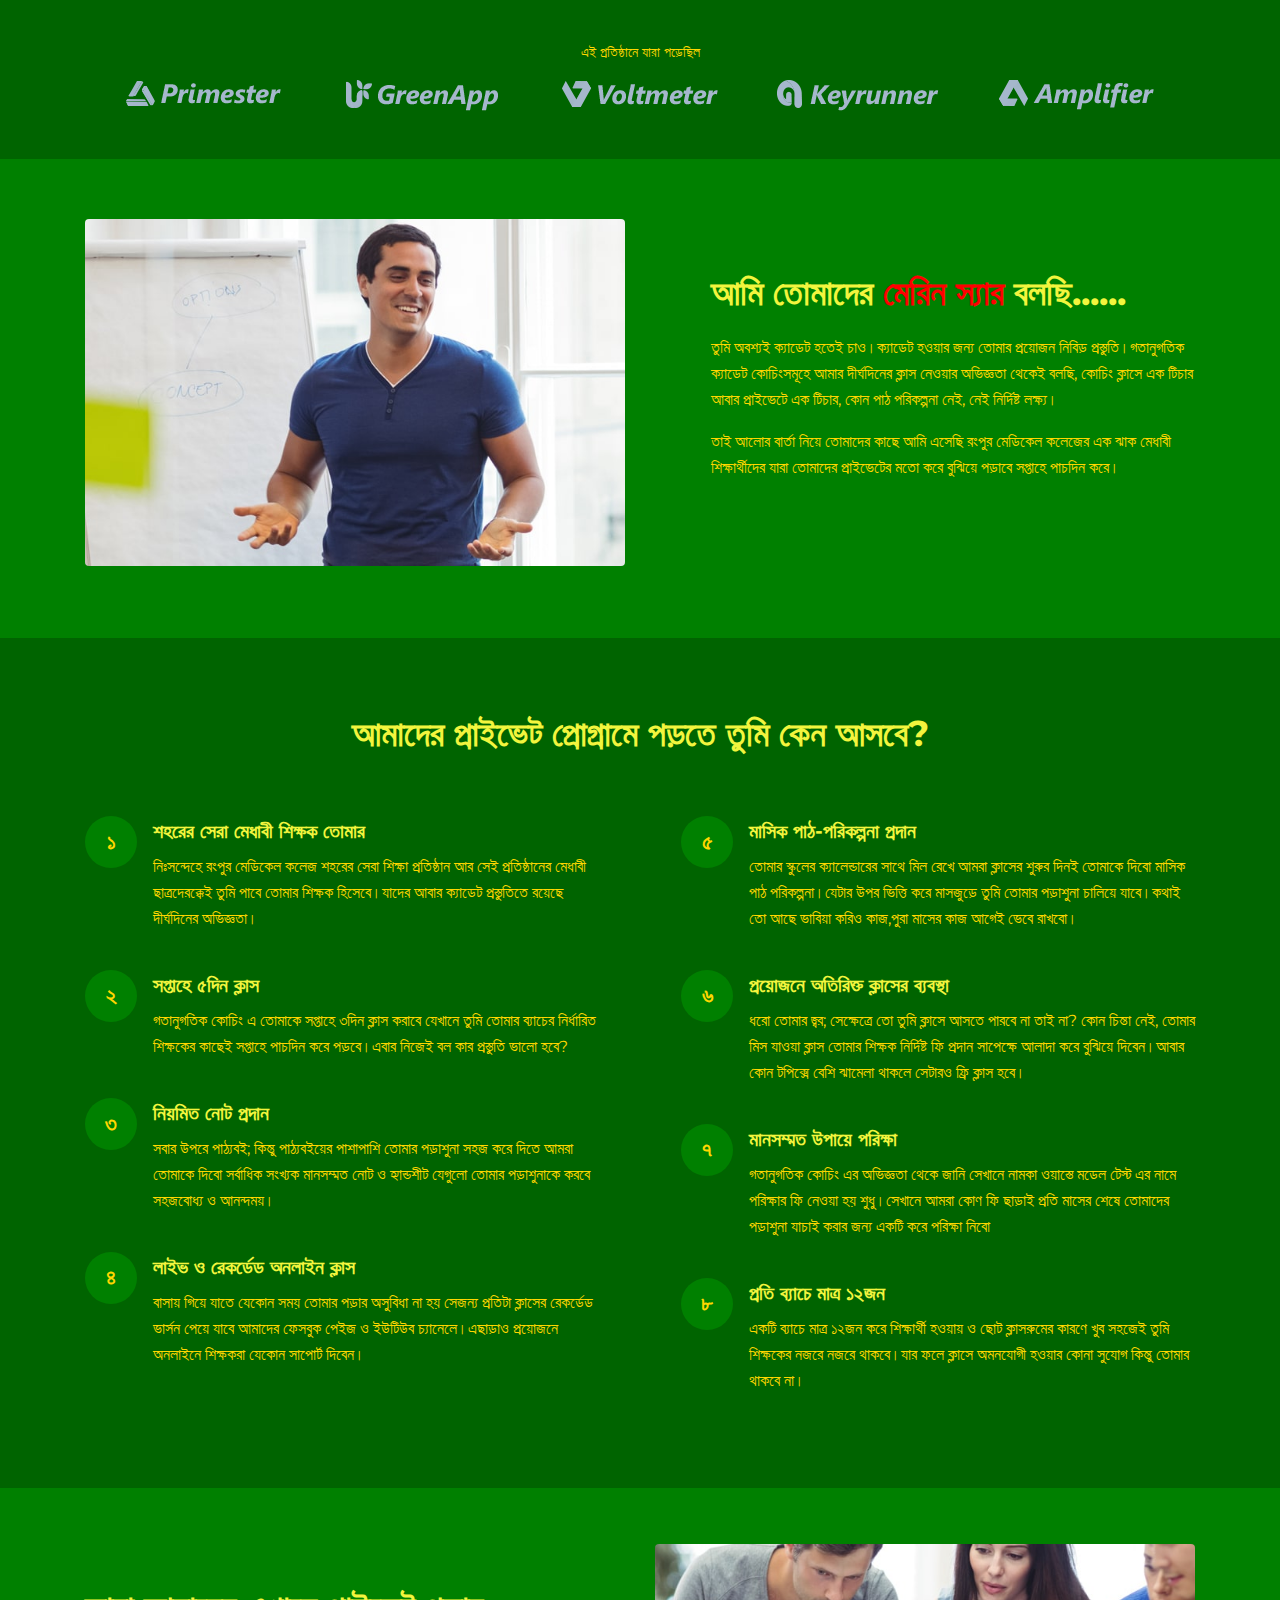
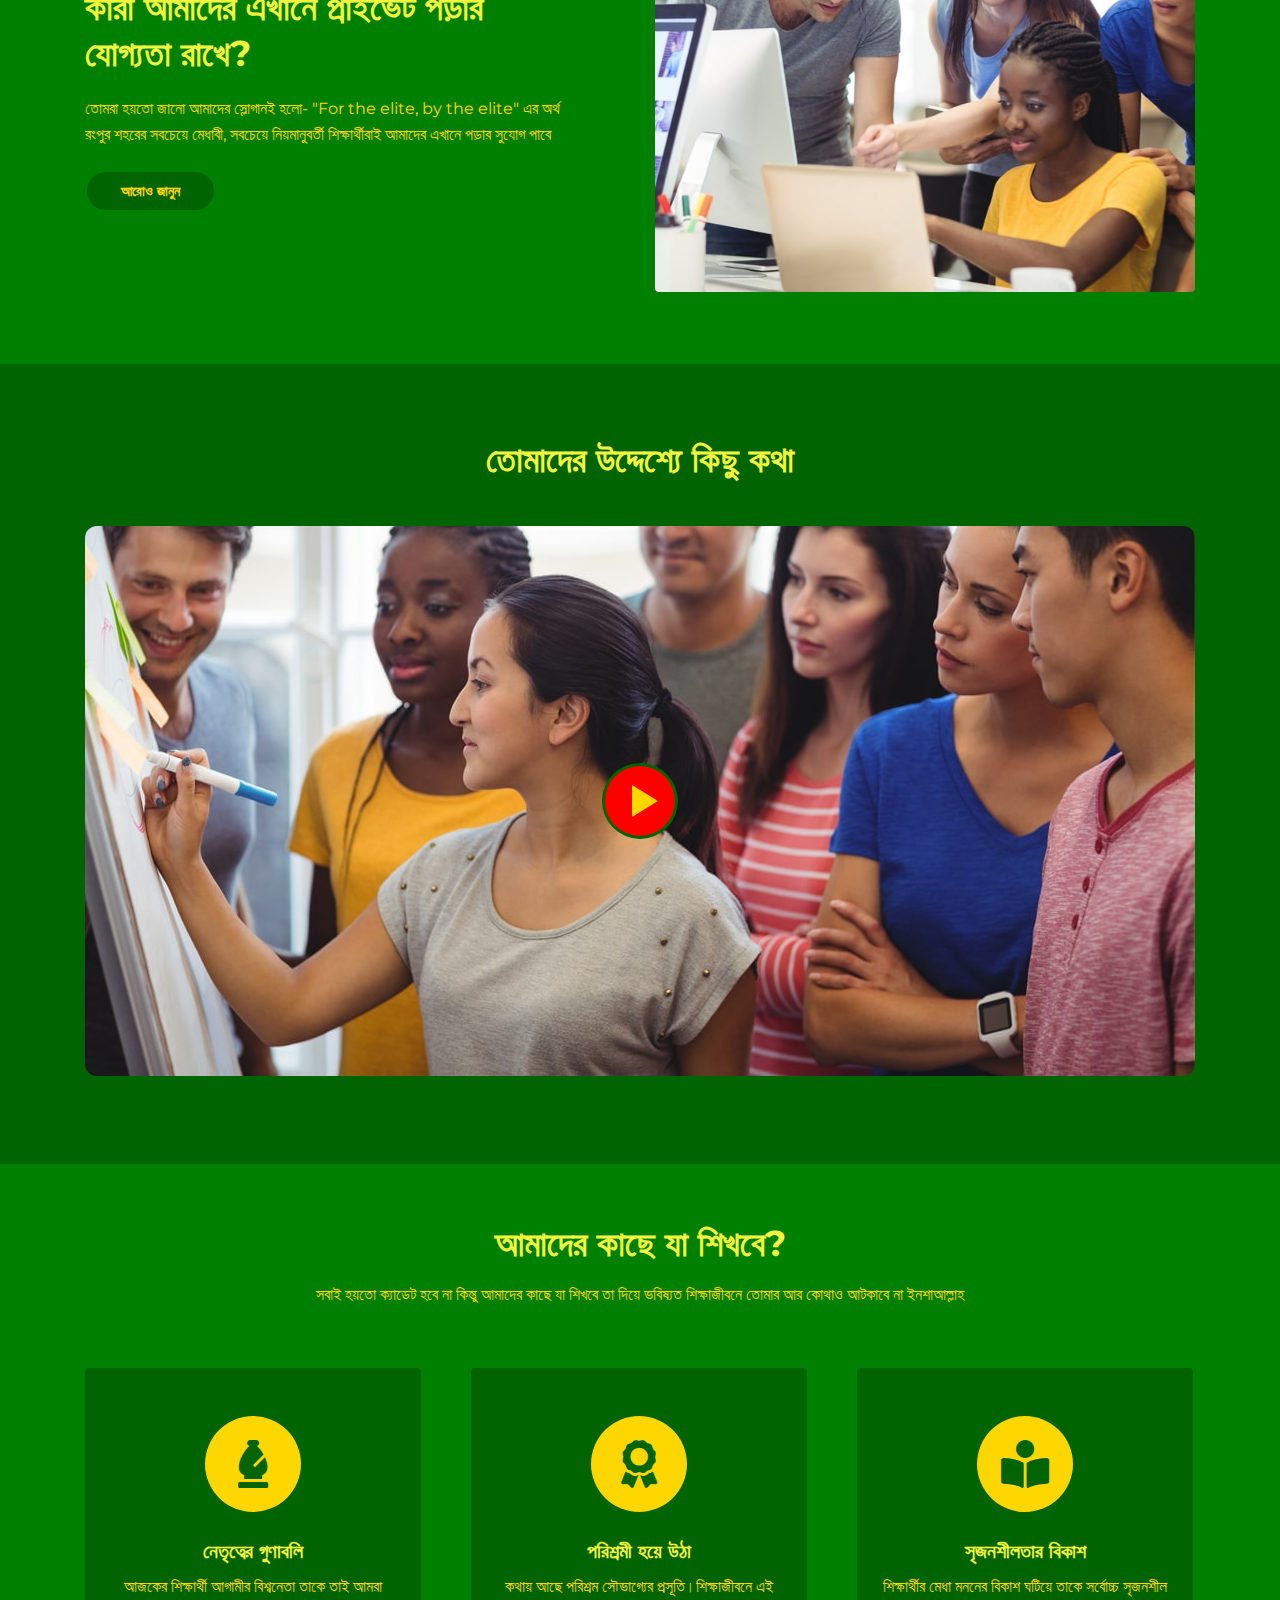
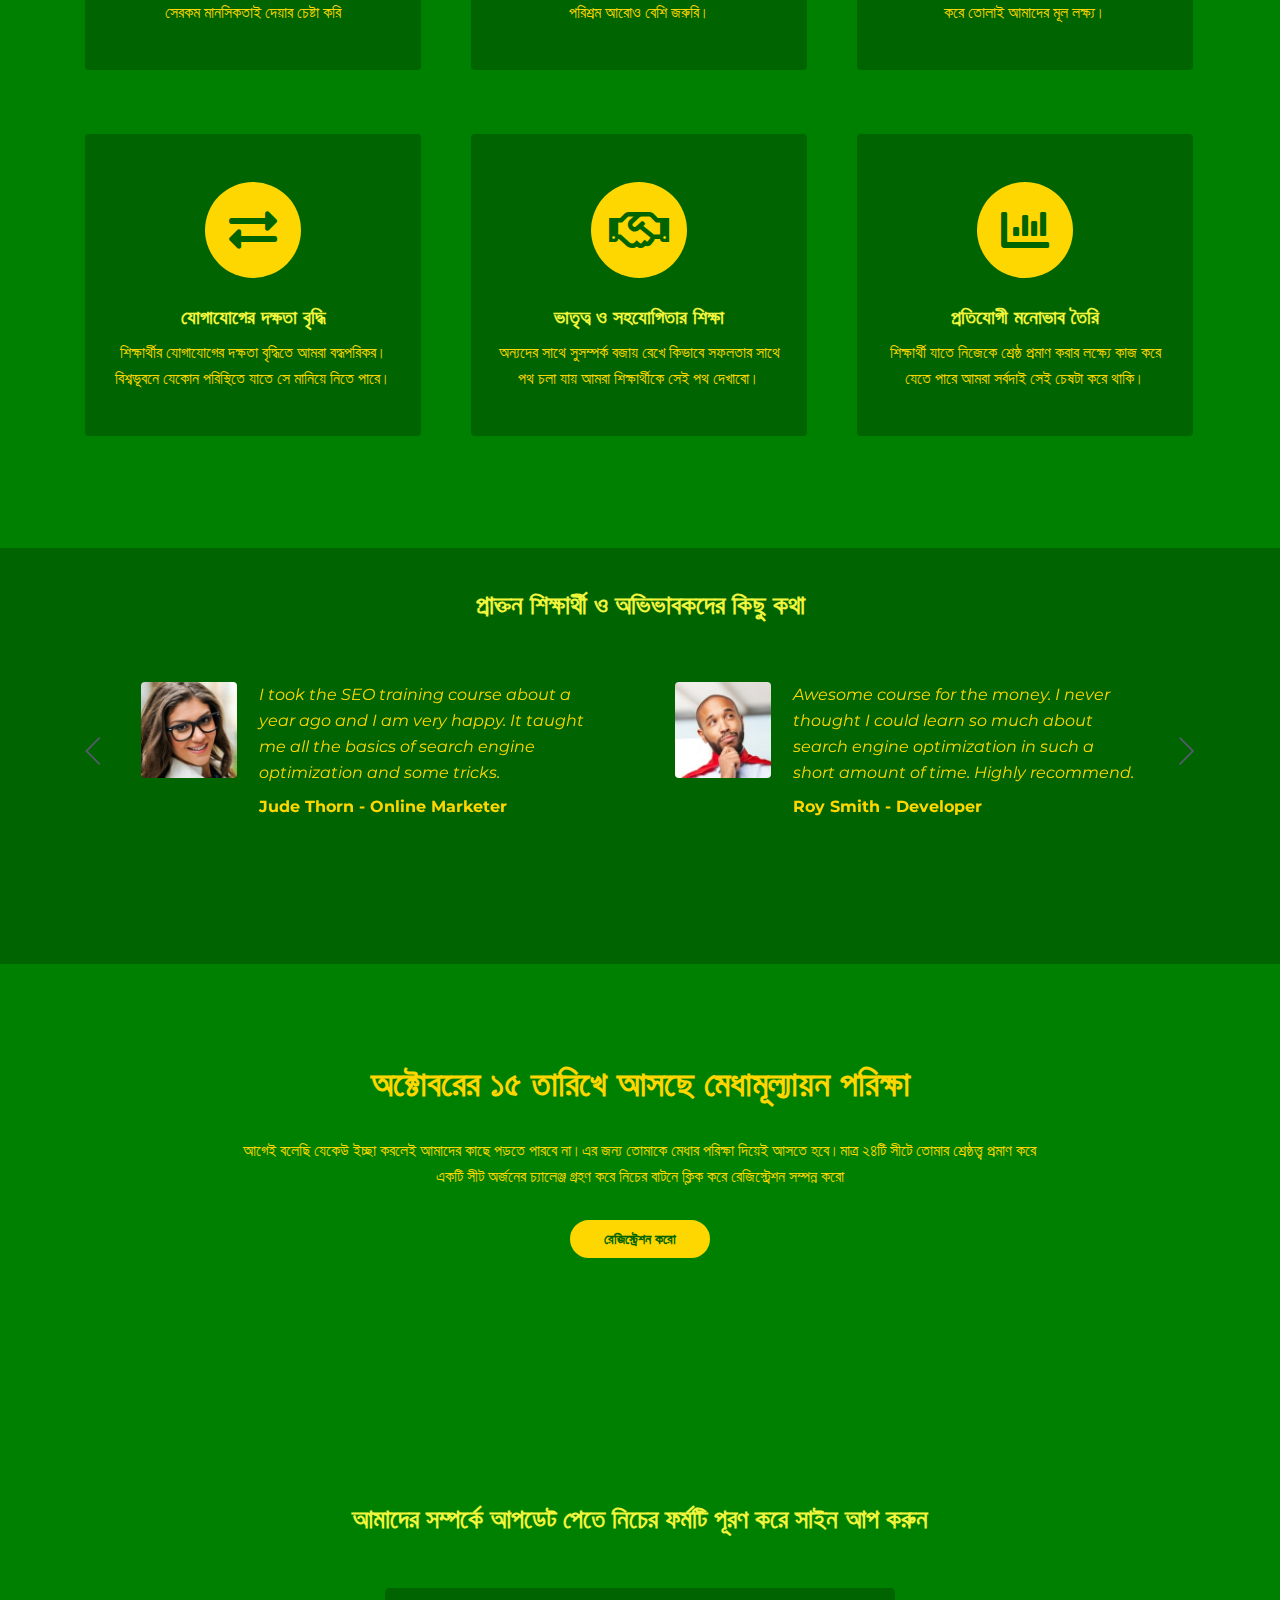
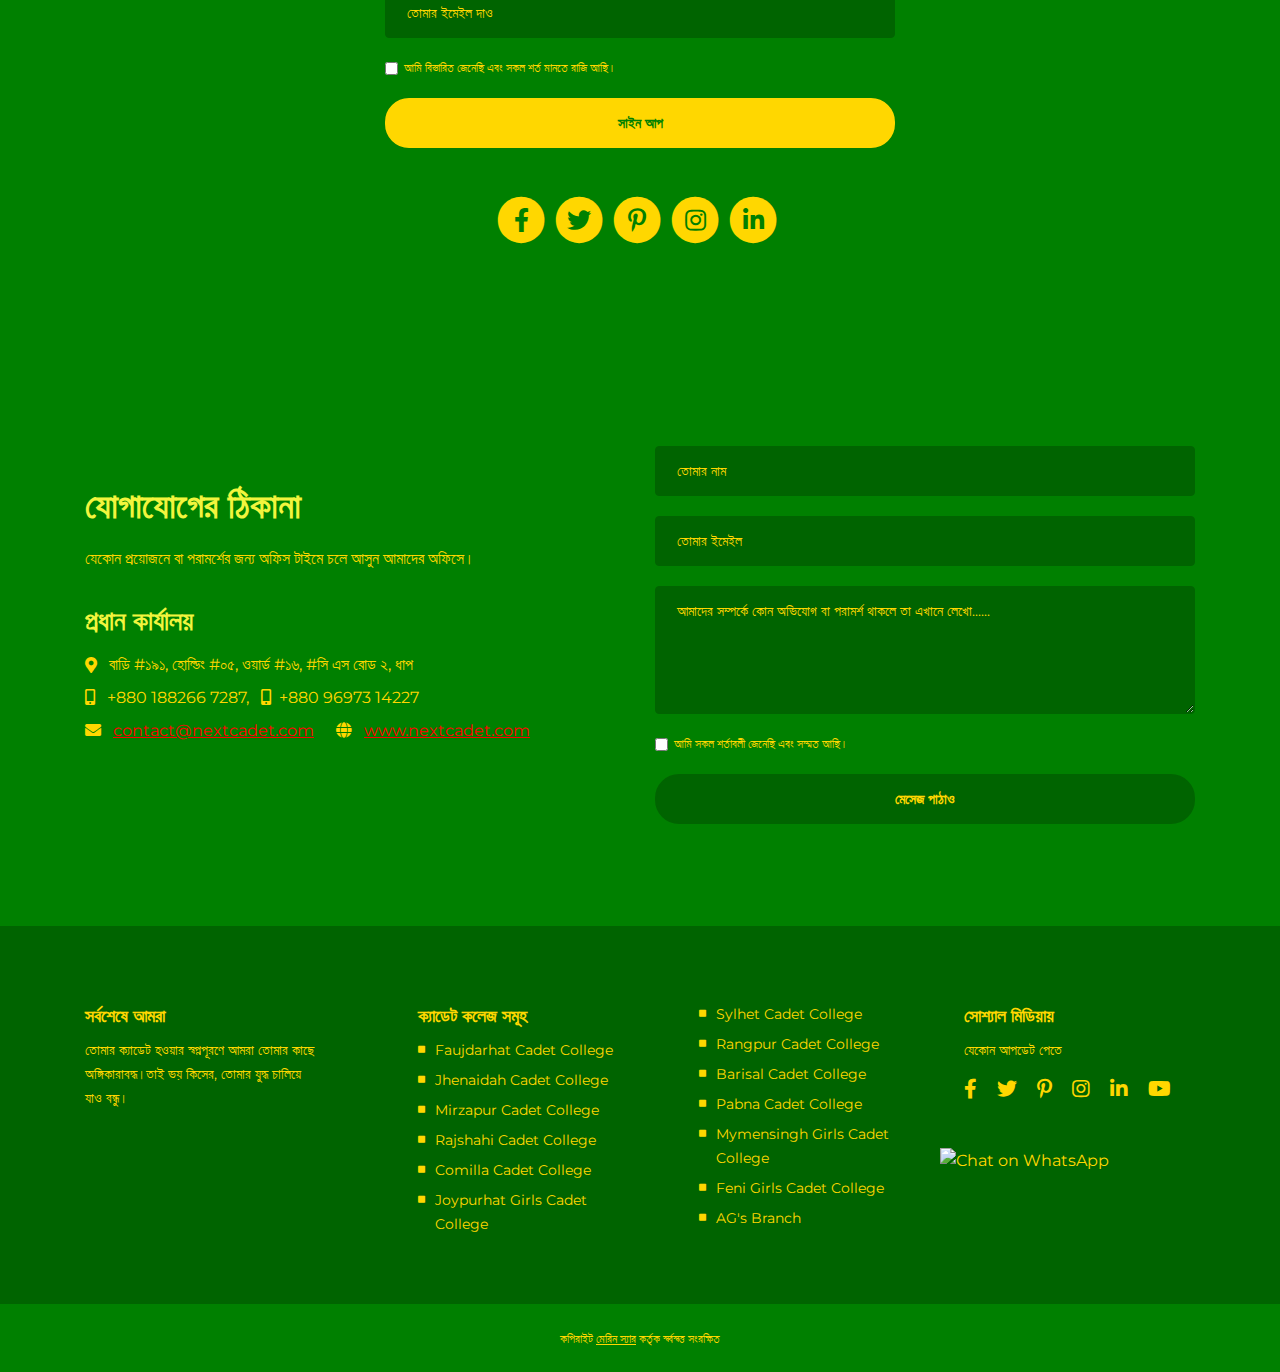
==== commit 13a68ab5: "changed logo" ====
--- a/index.html
+++ b/index.html
@@ -58,7 +58,7 @@
 	<link href="css/styles.css" rel="stylesheet">
 	
 	<!-- Favicon  -->
-    <link rel="icon" href="images/logo.svg">
+    <link rel="icon" href="images/images/logonew.svg">
 </head>
 <body data-spy="scroll" data-target=".fixed-top">
     
@@ -74,9 +74,10 @@
     <!-- Navigation -->
     <nav class="navbar navbar-expand-lg navbar-dark navbar-custom fixed-top">
          <!-- Image Logo  -->
-         <a class="navbar-brand logo-image" href="index.html"><img src="images/logo.svg" alt="alternative"></a> 
+         <a class="navbar-brand logo-image" href="index.html"><img src="images/images/logo.png" alt="alternative"></a> 
         <!-- Text Logo - Use this if you don't have a graphic logo -->
-        <a class="navbar-brand logo-text page-scroll" href="index.html"><h1 style="text-align: center; margin: 0px;">Next10Cadet</h1><p style="text-align: center; margin: 0px;">By the elite, For the elite</p></div></a>
+        <a class="navbar-brand logo-text page-scroll" href="index.html"><h1 style="text-align: center; margin: 0px;">Next10Cadet</h1>
+        <p style="text-align: center; margin: 0px;">By the elite, For the elite</p></div></a>
         <!-- Mobile Menu Toggle Button -->
         <button class="navbar-toggler" type="button" data-toggle="collapse" data-target="#navbarsExampleDefault" aria-controls="navbarsExampleDefault" aria-expanded="false" aria-label="Toggle navigation">
             <span class="navbar-toggler-awesome fas fa-bars"></span>
@@ -94,6 +95,9 @@
                 </li>
                 <li class="nav-item">
                     <a class="nav-link page-scroll" href="syllabus.html">সিলেবাস</a>
+                </li>
+                <li class="nav-item">
+                    <a class="nav-link page-scroll" href="https://blog.nextcadet.com/">ব্লগ</a>
                 </li>
                 <li class="nav-item">
                     <a class="nav-link page-scroll" href="#description">বিস্তারিত</a>
@@ -141,10 +145,15 @@
             <div class="row">
                 <div class="col-lg-12">
                     <div class="text-container htext">
-                        <!-- <h1>যুদ্ধ শুরু হতে বাকি আছে-</h1> -->
+                        <!--
+                         <h1>যুদ্ধ শুরু হতে বাকি আছে-</h1>  -->
                         <div class="countdown">
                             <span id="clock"></span>
                         </div>
+                    <div class="box" style="text-align: center;">
+                        <h2>আগামী ২৩ ডিসেম্বর ২০২৩, সকাল ১০:০০ টায় সারাদেশব্যাপী ক্যাডেট কলেজ ভর্তি পরীক্ষা ২০২৪ অনুষ্ঠিত হবে</h2><br>
+                           <!-- <span id="demo" style="font-size: 17px; font-weight:600; color: red;">0দিন 0ঘন্টা 20মিঃ 1সেঃ </span>-->
+                    </div>
                         <p class="p-large">সময় কিন্তু ঘনিয়ে আসছে তোমার ক্যাডেট কলেজ ভর্তি পরিক্ষার।তুমি কি প্রস্তুত এই যুদ্ধের জন্য?? শতভাগ প্রস্তুতি নিশ্চিত করতে নিশ্চিত কর তোমার আসন, ক্লিক কর রেজিস্টার বাটনে......</p>
                         <a class="btn-solid-lg page-scroll" href="#register">রেজিস্টার</a>
                         <a class="btn-outline-lg page-scroll" href="#instructor">আরো জানুন</a>
